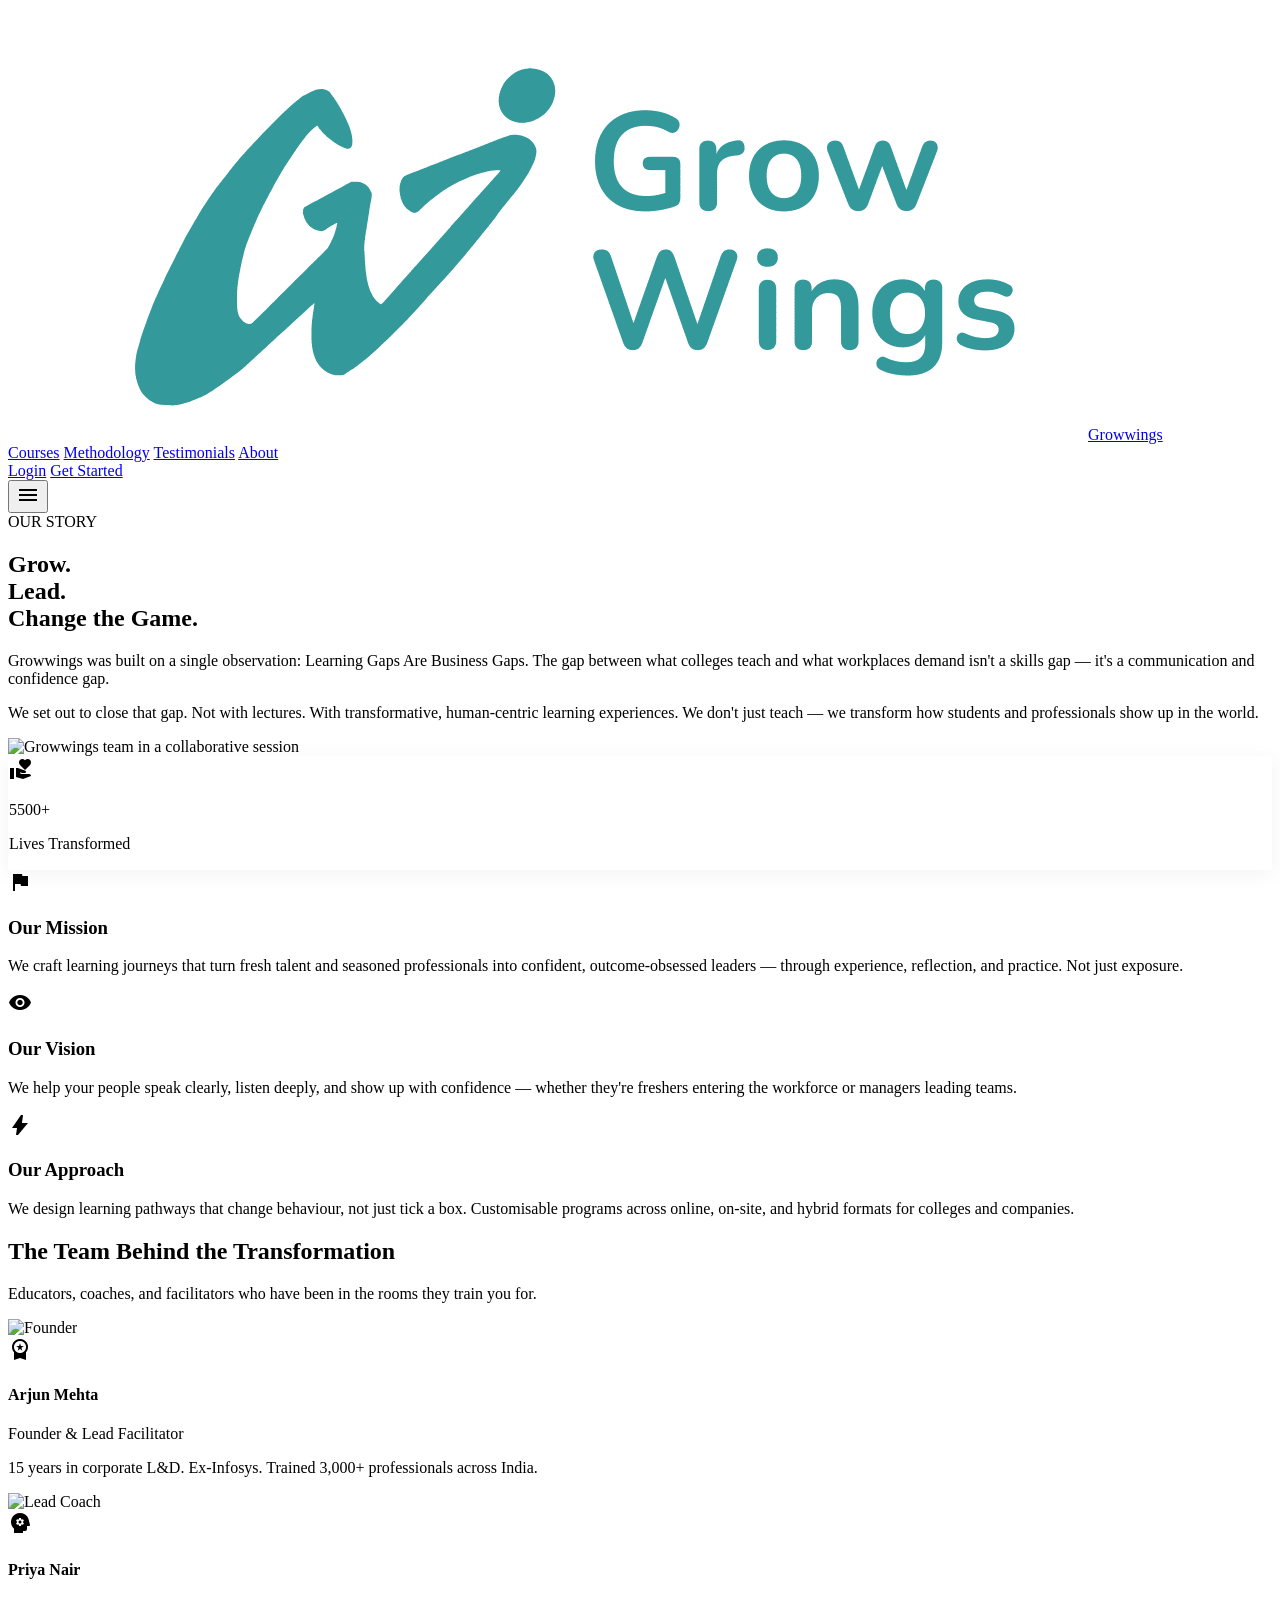
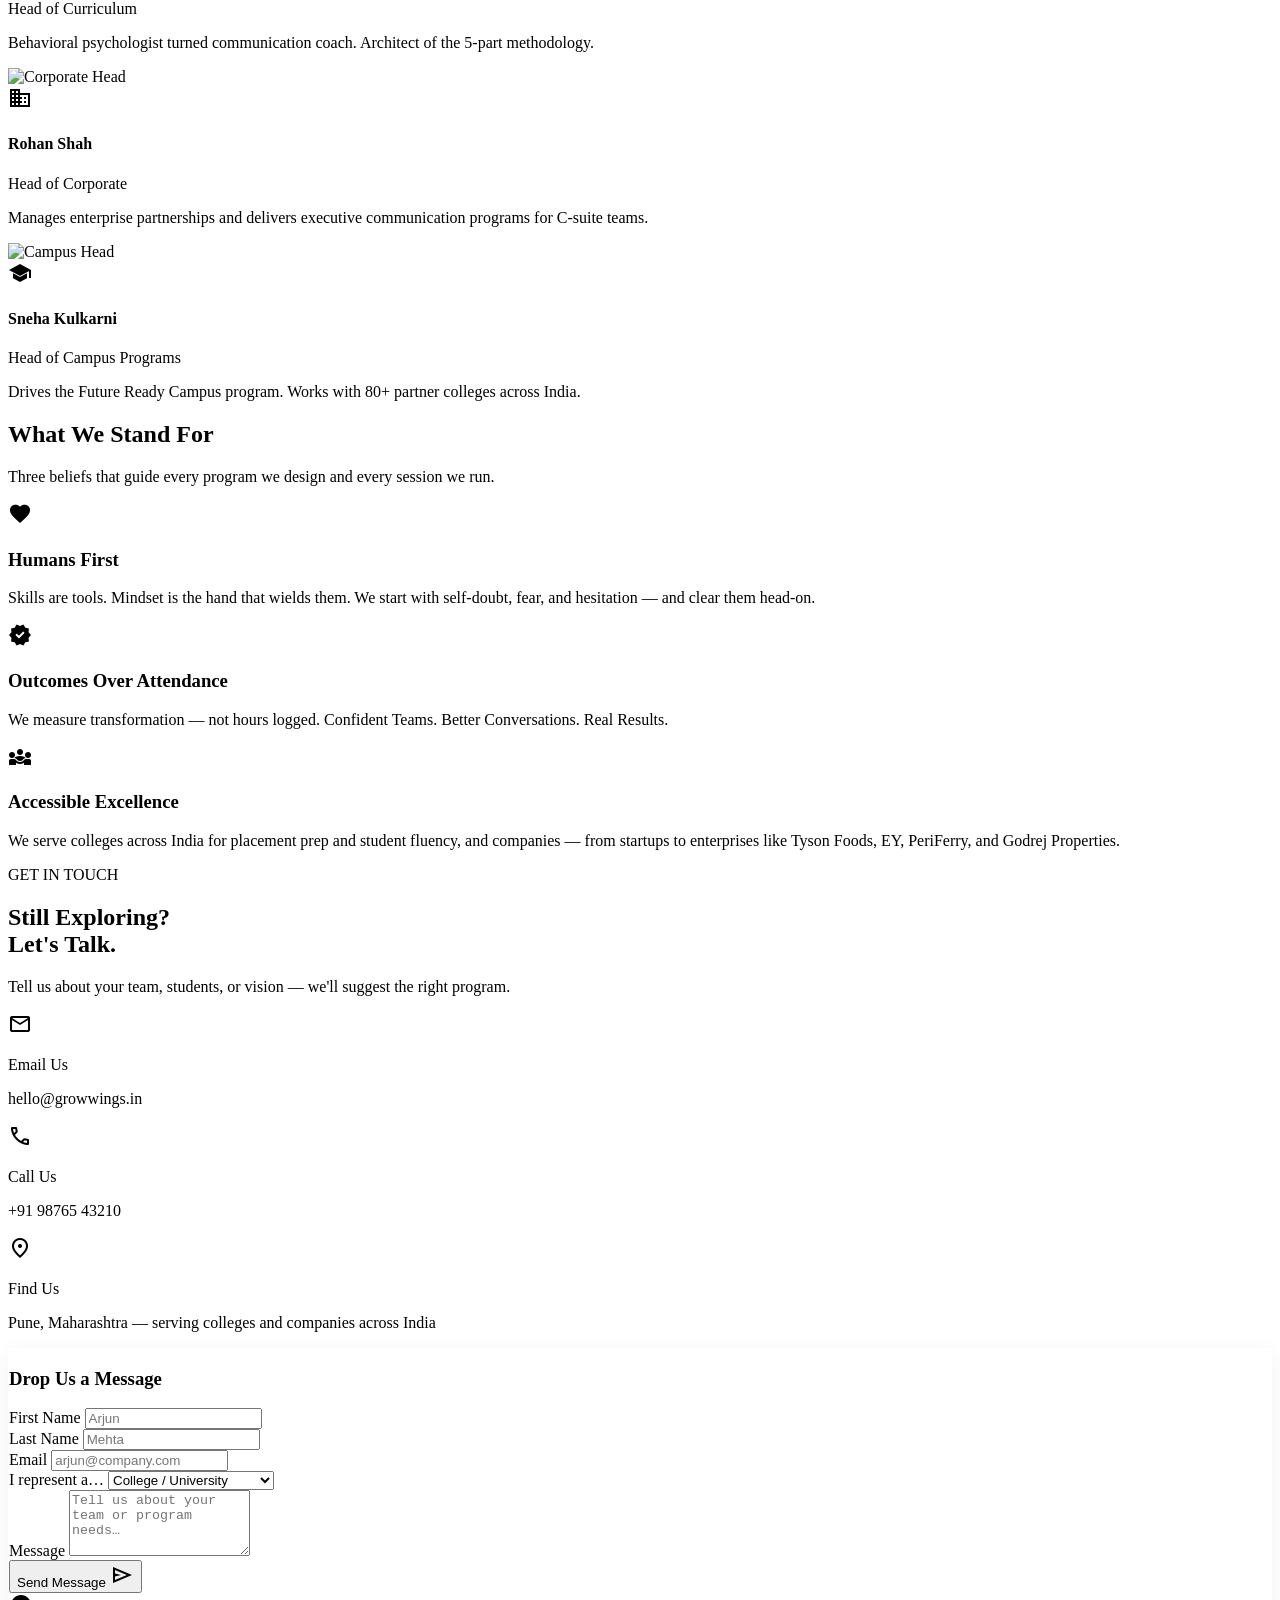
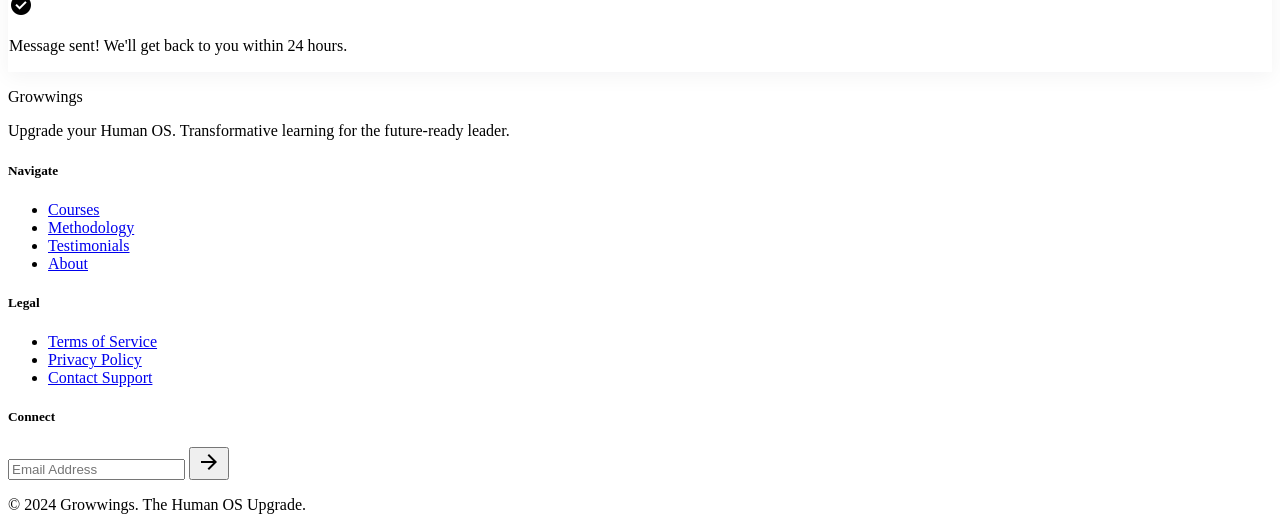
==== about.html @ 238e7a1e "Initial commit: Growwings website redesign Modern UI redesign with teal brand colors, glassmorphism " ====
<!DOCTYPE html>
<html class="scroll-smooth" lang="en">
<head>
<meta charset="utf-8"/>
<meta content="width=device-width, initial-scale=1.0" name="viewport"/>
<title>About Growwings | The Human OS Upgrade</title>
<script src="https://cdn.tailwindcss.com?plugins=forms,container-queries"></script>
<link href="https://fonts.googleapis.com/css2?family=Montserrat:wght@400;600;700;800&family=Inter:wght@400;600&display=swap" rel="stylesheet"/>
<link href="https://fonts.googleapis.com/css2?family=Material+Symbols+Outlined:wght,FILL@100..700,0..1&display=swap" rel="stylesheet"/>
<script>
  tailwind.config = {
    theme: { extend: {
      colors: {
        "surface-glass":"rgba(255,255,255,0.7)","tertiary-fixed-dim":"#75d1ff","success-green":"#22C55E",
        "secondary-fixed":"#ffdbc8","tertiary-fixed":"#c2e8ff","outline-variant":"#c2c7d1","surface-variant":"#d3e4fe",
        "background-main":"#F8FAFC","on-primary-container":"#8ebdf9","secondary-fixed-dim":"#ffb68b",
        "surface-container-highest":"#d3e4fe","on-secondary-container":"#592600","primary":"#00355f",
        "on-tertiary-fixed":"#001e2b","on-tertiary":"#ffffff","inverse-on-surface":"#eaf1ff",
        "surface-container":"#e5eeff","secondary-container":"#fb7800","surface-container-lowest":"#ffffff",
        "surface-container-high":"#dce9ff","secondary":"#994700","on-background":"#0b1c30",
        "primary-fixed":"#d2e4ff","primary-fixed-dim":"#a0c9ff","outline":"#727780","background":"#f8f9ff",
        "text-display":"#0F172A","on-surface":"#0b1c30","surface-container-low":"#eff4ff",
        "on-secondary":"#ffffff","tertiary-container":"#00506c","surface":"#f8f9ff",
        "primary-container":"#0f4c81","tertiary":"#00384c","on-surface-variant":"#42474f","on-primary":"#ffffff"
      },
      borderRadius:{ DEFAULT:"0.25rem",lg:"0.5rem",xl:"0.75rem",full:"9999px" },
      spacing:{ gutter:"24px","section-padding-sm":"40px",base:"8px","section-padding-lg":"80px","container-max":"1280px" },
      fontFamily:{ "body-md":["Inter"],"body-lg":["Inter"],"headline-md":["Montserrat"],"headline-lg":["Montserrat"],"display-xl":["Montserrat"],"label-bold":["Inter"] },
      fontSize:{
        "body-md":["16px",{lineHeight:"24px",fontWeight:"400"}],"body-lg":["18px",{lineHeight:"28px",fontWeight:"400"}],
        "headline-md":["24px",{lineHeight:"32px",fontWeight:"700"}],"headline-lg":["40px",{lineHeight:"48px",fontWeight:"700"}],
        "display-xl":["64px",{lineHeight:"72px",letterSpacing:"-0.02em",fontWeight:"800"}],
        "label-bold":["14px",{lineHeight:"20px",fontWeight:"600"}]
      }
    }}
  }
</script>
<style>
  .material-symbols-outlined { font-variation-settings:'FILL' 0,'wght' 400,'GRAD' 0,'opsz' 24; }
  .glass-card { background:rgba(255,255,255,0.7); backdrop-filter:blur(12px); border:1px solid rgba(255,255,255,0.3); box-shadow:0 4px 20px rgba(15,23,42,0.05); }
  #mobile-menu { transition:max-height .3s ease,opacity .3s ease; max-height:0; opacity:0; overflow:hidden; }
  #mobile-menu.open { max-height:400px; opacity:1; }
  .fade-in { opacity:0; transform:translateY(24px); transition:opacity 0.5s ease,transform 0.5s ease; }
  .fade-in.visible { opacity:1; transform:translateY(0); }
</style>
</head>
<body class="bg-background-main font-body-md text-on-surface">

<!-- Navigation -->
<header id="main-header" class="w-full sticky top-0 bg-surface-glass backdrop-blur-md shadow-sm z-50">
  <nav class="flex justify-between items-center px-gutter py-4 max-w-container-max mx-auto">
    <a href="index.html" class="flex items-center gap-2"><img src="logo.png" alt="Growwings" class="h-10 w-auto"/><span class="font-headline-md text-headline-md font-bold text-primary hidden sm:block">Growwings</span></a>
    <div class="hidden md:flex items-center space-x-8">
      <a href="courses.html" class="text-on-surface-variant hover:text-secondary font-body-md transition-colors">Courses</a>
      <a href="methodology.html" class="text-on-surface-variant hover:text-secondary font-body-md transition-colors">Methodology</a>
      <a href="testimonials.html" class="text-on-surface-variant hover:text-secondary font-body-md transition-colors">Testimonials</a>
      <a href="about.html" class="text-secondary border-b-2 border-secondary pb-1 font-body-md transition-colors">About</a>
    </div>
    <div class="hidden md:flex items-center gap-4">
      <a href="dashboard.html" class="text-primary font-label-bold hover:text-secondary transition-colors">Login</a>
      <a href="courses.html" class="bg-secondary-container hover:bg-secondary text-white px-6 py-2 rounded-full font-label-bold transition-all hover:scale-105">Get Started</a>
    </div>
    <button id="menu-toggle" class="md:hidden text-primary"><span class="material-symbols-outlined">menu</span></button>
  </nav>
  <div id="mobile-menu" class="md:hidden bg-white border-t border-outline-variant/20 px-gutter">
    <div class="py-4 space-y-3">
      <a href="courses.html" class="block py-2 font-body-md text-on-surface-variant hover:text-primary">Courses</a>
      <a href="methodology.html" class="block py-2 font-body-md text-on-surface-variant hover:text-primary">Methodology</a>
      <a href="testimonials.html" class="block py-2 font-body-md text-on-surface-variant hover:text-primary">Testimonials</a>
      <a href="about.html" class="block py-2 font-body-md text-secondary font-semibold">About</a>
      <div class="pt-2 flex gap-3">
        <a href="dashboard.html" class="text-primary font-label-bold hover:text-secondary">Login</a>
        <a href="courses.html" class="bg-secondary-container text-white px-5 py-2 rounded-full font-label-bold text-sm">Get Started</a>
      </div>
    </div>
  </div>
</header>

<main>
  <!-- Hero -->
  <section class="relative overflow-hidden py-section-padding-lg px-gutter max-w-container-max mx-auto">
    <div class="absolute -top-20 -right-20 w-[500px] h-[500px] bg-secondary-fixed/20 rounded-full blur-3xl pointer-events-none"></div>
    <div class="absolute -bottom-20 -left-20 w-[400px] h-[400px] bg-tertiary-fixed/20 rounded-full blur-3xl pointer-events-none"></div>
    <div class="relative z-10 grid grid-cols-1 lg:grid-cols-2 gap-16 items-center">
      <div>
        <span class="bg-tertiary-fixed text-on-tertiary-fixed px-4 py-1.5 rounded-full font-label-bold text-label-bold mb-6 inline-block">OUR STORY</span>
        <h1 class="font-display-xl text-display-xl text-primary mb-6 leading-tight">
          Grow.<br/>Lead.<br/><span class="text-secondary-container">Change the Game.</span>
        </h1>
        <p class="font-body-lg text-body-lg text-on-surface-variant mb-6">
          Growwings was built on a single observation: Learning Gaps Are Business Gaps. The gap between what colleges teach and what workplaces demand isn't a skills gap — it's a communication and confidence gap.
        </p>
        <p class="font-body-md text-body-md text-on-surface-variant">
          We set out to close that gap. Not with lectures. With transformative, human-centric learning experiences. We don't just teach — we transform how students and professionals show up in the world.
        </p>
      </div>
      <div class="relative">
        <img class="rounded-[40px] shadow-2xl w-full object-cover aspect-[4/3]"
             src="https://images.unsplash.com/photo-1522202176988-66273c2fd55f?w=800&q=80"
             alt="Growwings team in a collaborative session"/>
        <div class="absolute -bottom-6 -left-6 glass-card p-5 rounded-2xl z-10 flex items-center gap-4">
          <div class="bg-secondary-container/10 p-3 rounded-full">
            <span class="material-symbols-outlined text-secondary-container" style="font-variation-settings:'FILL' 1;">volunteer_activism</span>
          </div>
          <div>
            <p class="text-primary font-bold text-lg">5500+</p>
            <p class="text-on-surface-variant text-sm">Lives Transformed</p>
          </div>
        </div>
      </div>
    </div>
  </section>

  <!-- Mission & Vision -->
  <section class="bg-surface-container-low py-section-padding-lg px-gutter">
    <div class="max-w-container-max mx-auto grid grid-cols-1 md:grid-cols-3 gap-8">
      <div class="fade-in bg-white rounded-[32px] p-10 shadow-sm hover:shadow-xl transition-all">
        <div class="w-14 h-14 rounded-2xl bg-primary flex items-center justify-center mb-6">
          <span class="material-symbols-outlined text-white text-3xl" style="font-variation-settings:'FILL' 1;">flag</span>
        </div>
        <h3 class="font-headline-md text-headline-md text-primary mb-4">Our Mission</h3>
        <p class="text-body-md text-on-surface-variant">We craft learning journeys that turn fresh talent and seasoned professionals into confident, outcome-obsessed leaders — through experience, reflection, and practice. Not just exposure.</p>
      </div>
      <div class="fade-in bg-primary rounded-[32px] p-10 shadow-sm hover:shadow-xl transition-all relative overflow-hidden">
        <div class="absolute -right-8 -top-8 w-32 h-32 bg-secondary-container/20 rounded-full blur-2xl"></div>
        <div class="relative z-10">
          <div class="w-14 h-14 rounded-2xl bg-white/10 flex items-center justify-center mb-6">
            <span class="material-symbols-outlined text-secondary-fixed text-3xl" style="font-variation-settings:'FILL' 1;">visibility</span>
          </div>
          <h3 class="font-headline-md text-headline-md text-white mb-4">Our Vision</h3>
          <p class="text-body-md text-primary-fixed opacity-90">We help your people speak clearly, listen deeply, and show up with confidence — whether they're freshers entering the workforce or managers leading teams.</p>
        </div>
      </div>
      <div class="fade-in bg-white rounded-[32px] p-10 shadow-sm hover:shadow-xl transition-all">
        <div class="w-14 h-14 rounded-2xl bg-secondary-fixed flex items-center justify-center mb-6">
          <span class="material-symbols-outlined text-secondary text-3xl" style="font-variation-settings:'FILL' 1;">bolt</span>
        </div>
        <h3 class="font-headline-md text-headline-md text-primary mb-4">Our Approach</h3>
        <p class="text-body-md text-on-surface-variant">We design learning pathways that change behaviour, not just tick a box. Customisable programs across online, on-site, and hybrid formats for colleges and companies.</p>
      </div>
    </div>
  </section>

  <!-- Team -->
  <section class="py-section-padding-lg px-gutter max-w-container-max mx-auto">
    <div class="text-center mb-16">
      <h2 class="font-headline-lg text-headline-lg text-primary mb-4">The Team Behind the Transformation</h2>
      <p class="text-body-lg text-on-surface-variant max-w-xl mx-auto">Educators, coaches, and facilitators who have been in the rooms they train you for.</p>
    </div>
    <div class="grid grid-cols-1 sm:grid-cols-2 lg:grid-cols-4 gap-8">

      <div class="fade-in text-center group">
        <div class="relative w-32 h-32 mx-auto mb-6">
          <img class="w-full h-full object-cover rounded-full shadow-lg group-hover:scale-105 transition-transform duration-300"
               src="https://images.unsplash.com/photo-1607990281513-2c110a25bd8c?w=200&q=80" alt="Founder"/>
          <div class="absolute -bottom-2 -right-2 w-10 h-10 bg-secondary-container rounded-full flex items-center justify-center">
            <span class="material-symbols-outlined text-white text-sm" style="font-variation-settings:'FILL' 1;">workspace_premium</span>
          </div>
        </div>
        <h4 class="font-headline-md text-headline-md text-primary mb-1">Arjun Mehta</h4>
        <p class="text-sm text-secondary font-label-bold mb-2">Founder & Lead Facilitator</p>
        <p class="text-sm text-on-surface-variant">15 years in corporate L&D. Ex-Infosys. Trained 3,000+ professionals across India.</p>
      </div>

      <div class="fade-in text-center group">
        <div class="relative w-32 h-32 mx-auto mb-6">
          <img class="w-full h-full object-cover rounded-full shadow-lg group-hover:scale-105 transition-transform duration-300"
               src="https://images.unsplash.com/photo-1573496359142-b8d87734a5a2?w=200&q=80" alt="Lead Coach"/>
          <div class="absolute -bottom-2 -right-2 w-10 h-10 bg-tertiary-container rounded-full flex items-center justify-center">
            <span class="material-symbols-outlined text-white text-sm" style="font-variation-settings:'FILL' 1;">psychology</span>
          </div>
        </div>
        <h4 class="font-headline-md text-headline-md text-primary mb-1">Priya Nair</h4>
        <p class="text-sm text-secondary font-label-bold mb-2">Head of Curriculum</p>
        <p class="text-sm text-on-surface-variant">Behavioral psychologist turned communication coach. Architect of the 5-part methodology.</p>
      </div>

      <div class="fade-in text-center group">
        <div class="relative w-32 h-32 mx-auto mb-6">
          <img class="w-full h-full object-cover rounded-full shadow-lg group-hover:scale-105 transition-transform duration-300"
               src="https://images.unsplash.com/photo-1519085360753-af0119f7cbe7?w=200&q=80" alt="Corporate Head"/>
          <div class="absolute -bottom-2 -right-2 w-10 h-10 bg-success-green rounded-full flex items-center justify-center">
            <span class="material-symbols-outlined text-white text-sm" style="font-variation-settings:'FILL' 1;">business</span>
          </div>
        </div>
        <h4 class="font-headline-md text-headline-md text-primary mb-1">Rohan Shah</h4>
        <p class="text-sm text-secondary font-label-bold mb-2">Head of Corporate</p>
        <p class="text-sm text-on-surface-variant">Manages enterprise partnerships and delivers executive communication programs for C-suite teams.</p>
      </div>

      <div class="fade-in text-center group">
        <div class="relative w-32 h-32 mx-auto mb-6">
          <img class="w-full h-full object-cover rounded-full shadow-lg group-hover:scale-105 transition-transform duration-300"
               src="https://images.unsplash.com/photo-1580489944761-15a19d654956?w=200&q=80" alt="Campus Head"/>
          <div class="absolute -bottom-2 -right-2 w-10 h-10 bg-primary rounded-full flex items-center justify-center">
            <span class="material-symbols-outlined text-white text-sm" style="font-variation-settings:'FILL' 1;">school</span>
          </div>
        </div>
        <h4 class="font-headline-md text-headline-md text-primary mb-1">Sneha Kulkarni</h4>
        <p class="text-sm text-secondary font-label-bold mb-2">Head of Campus Programs</p>
        <p class="text-sm text-on-surface-variant">Drives the Future Ready Campus program. Works with 80+ partner colleges across India.</p>
      </div>

    </div>
  </section>

  <!-- What We Stand For -->
  <section class="bg-primary py-section-padding-lg px-gutter">
    <div class="max-w-container-max mx-auto">
      <div class="text-center text-white mb-16">
        <h2 class="font-headline-lg text-headline-lg mb-4">What We Stand For</h2>
        <p class="text-primary-fixed opacity-80 font-body-lg max-w-xl mx-auto">Three beliefs that guide every program we design and every session we run.</p>
      </div>
      <div class="grid grid-cols-1 md:grid-cols-3 gap-8">
        <div class="bg-white/10 backdrop-blur-md rounded-[32px] p-8 text-white hover:bg-white/15 transition-colors">
          <span class="material-symbols-outlined text-secondary-fixed text-4xl mb-4 block" style="font-variation-settings:'FILL' 1;">favorite</span>
          <h3 class="font-headline-md text-headline-md mb-3">Humans First</h3>
          <p class="text-primary-fixed opacity-90 text-sm">Skills are tools. Mindset is the hand that wields them. We start with self-doubt, fear, and hesitation — and clear them head-on.</p>
        </div>
        <div class="bg-white/10 backdrop-blur-md rounded-[32px] p-8 text-white hover:bg-white/15 transition-colors">
          <span class="material-symbols-outlined text-secondary-fixed text-4xl mb-4 block" style="font-variation-settings:'FILL' 1;">verified</span>
          <h3 class="font-headline-md text-headline-md mb-3">Outcomes Over Attendance</h3>
          <p class="text-primary-fixed opacity-90 text-sm">We measure transformation — not hours logged. Confident Teams. Better Conversations. Real Results.</p>
        </div>
        <div class="bg-white/10 backdrop-blur-md rounded-[32px] p-8 text-white hover:bg-white/15 transition-colors">
          <span class="material-symbols-outlined text-secondary-fixed text-4xl mb-4 block" style="font-variation-settings:'FILL' 1;">diversity_3</span>
          <h3 class="font-headline-md text-headline-md mb-3">Accessible Excellence</h3>
          <p class="text-primary-fixed opacity-90 text-sm">We serve colleges across India for placement prep and student fluency, and companies — from startups to enterprises like Tyson Foods, EY, PeriFerry, and Godrej Properties.</p>
        </div>
      </div>
    </div>
  </section>

  <!-- Contact / CTA -->
  <section id="contact" class="py-section-padding-lg px-gutter max-w-container-max mx-auto">
    <div class="grid grid-cols-1 lg:grid-cols-2 gap-16 items-start">
      <div>
        <span class="bg-tertiary-fixed text-on-tertiary-fixed px-4 py-1.5 rounded-full font-label-bold text-label-bold mb-6 inline-block">GET IN TOUCH</span>
        <h2 class="font-headline-lg text-headline-lg text-primary mb-6">Still Exploring?<br/>Let's Talk.</h2>
        <p class="text-body-lg text-on-surface-variant mb-8">Tell us about your team, students, or vision — we'll suggest the right program.</p>
        <div class="space-y-6">
          <div class="flex items-center gap-4">
            <div class="w-12 h-12 rounded-2xl bg-surface-container-high flex items-center justify-center shrink-0">
              <span class="material-symbols-outlined text-primary">mail</span>
            </div>
            <div>
              <p class="font-label-bold text-primary">Email Us</p>
              <p class="text-on-surface-variant text-sm">hello@growwings.in</p>
            </div>
          </div>
          <div class="flex items-center gap-4">
            <div class="w-12 h-12 rounded-2xl bg-surface-container-high flex items-center justify-center shrink-0">
              <span class="material-symbols-outlined text-primary">phone</span>
            </div>
            <div>
              <p class="font-label-bold text-primary">Call Us</p>
              <p class="text-on-surface-variant text-sm">+91 98765 43210</p>
            </div>
          </div>
          <div class="flex items-center gap-4">
            <div class="w-12 h-12 rounded-2xl bg-surface-container-high flex items-center justify-center shrink-0">
              <span class="material-symbols-outlined text-primary">location_on</span>
            </div>
            <div>
              <p class="font-label-bold text-primary">Find Us</p>
              <p class="text-on-surface-variant text-sm">Pune, Maharashtra — serving colleges and companies across India</p>
            </div>
          </div>
        </div>
      </div>

      <!-- Contact Form -->
      <div class="glass-card rounded-[32px] p-10 shadow-lg">
        <h3 class="font-headline-md text-headline-md text-primary mb-8">Drop Us a Message</h3>
        <form class="space-y-6" onsubmit="handleSubmit(event)">
          <div class="grid grid-cols-1 sm:grid-cols-2 gap-6">
            <div>
              <label class="block font-label-bold text-label-bold text-on-surface-variant mb-2">First Name</label>
              <input type="text" placeholder="Arjun" class="w-full bg-white border border-outline-variant rounded-xl px-4 py-3 font-body-md focus:border-primary focus:ring-1 focus:ring-primary outline-none transition-colors"/>
            </div>
            <div>
              <label class="block font-label-bold text-label-bold text-on-surface-variant mb-2">Last Name</label>
              <input type="text" placeholder="Mehta" class="w-full bg-white border border-outline-variant rounded-xl px-4 py-3 font-body-md focus:border-primary focus:ring-1 focus:ring-primary outline-none transition-colors"/>
            </div>
          </div>
          <div>
            <label class="block font-label-bold text-label-bold text-on-surface-variant mb-2">Email</label>
            <input type="email" placeholder="arjun@company.com" class="w-full bg-white border border-outline-variant rounded-xl px-4 py-3 font-body-md focus:border-primary focus:ring-1 focus:ring-primary outline-none transition-colors"/>
          </div>
          <div>
            <label class="block font-label-bold text-label-bold text-on-surface-variant mb-2">I represent a…</label>
            <select class="w-full bg-white border border-outline-variant rounded-xl px-4 py-3 font-body-md focus:border-primary focus:ring-1 focus:ring-primary outline-none transition-colors">
              <option>College / University</option>
              <option>Company / Organisation</option>
              <option>I'm an Individual</option>
            </select>
          </div>
          <div>
            <label class="block font-label-bold text-label-bold text-on-surface-variant mb-2">Message</label>
            <textarea rows="4" placeholder="Tell us about your team or program needs…" class="w-full bg-white border border-outline-variant rounded-xl px-4 py-3 font-body-md focus:border-primary focus:ring-1 focus:ring-primary outline-none transition-colors resize-none"></textarea>
          </div>
          <button type="submit" class="w-full bg-secondary-container hover:bg-secondary text-white py-4 rounded-full font-label-bold transition-all shadow-lg hover:shadow-xl flex items-center justify-center gap-2 group">
            Send Message
            <span class="material-symbols-outlined transition-transform group-hover:translate-x-1">send</span>
          </button>
        </form>
        <div id="form-success" class="hidden mt-6 p-4 bg-success-green/10 border border-success-green/30 rounded-2xl text-center">
          <span class="material-symbols-outlined text-success-green mb-2 block" style="font-variation-settings:'FILL' 1;">check_circle</span>
          <p class="font-label-bold text-success-green">Message sent! We'll get back to you within 24 hours.</p>
        </div>
      </div>
    </div>
  </section>
</main>

<!-- Footer -->
<footer class="bg-on-background py-section-padding-sm text-white">
  <div class="grid grid-cols-1 md:grid-cols-4 gap-gutter px-gutter max-w-container-max mx-auto">
    <div class="space-y-4">
      <p class="font-headline-md text-headline-md font-bold text-primary-fixed">Growwings</p>
      <p class="text-outline-variant text-sm">Upgrade your Human OS. Transformative learning for the future-ready leader.</p>
    </div>
    <div>
      <h5 class="font-label-bold text-primary-fixed mb-4 uppercase tracking-wider text-xs">Navigate</h5>
      <ul class="space-y-3 text-outline-variant text-sm">
        <li><a href="courses.html" class="hover:text-white transition-colors">Courses</a></li>
        <li><a href="methodology.html" class="hover:text-white transition-colors">Methodology</a></li>
        <li><a href="testimonials.html" class="hover:text-white transition-colors">Testimonials</a></li>
        <li><a href="about.html" class="hover:text-white transition-colors">About</a></li>
      </ul>
    </div>
    <div>
      <h5 class="font-label-bold text-primary-fixed mb-4 uppercase tracking-wider text-xs">Legal</h5>
      <ul class="space-y-3 text-outline-variant text-sm">
        <li><a href="#" class="hover:text-white transition-colors">Terms of Service</a></li>
        <li><a href="#" class="hover:text-white transition-colors">Privacy Policy</a></li>
        <li><a href="#" class="hover:text-white transition-colors">Contact Support</a></li>
      </ul>
    </div>
    <div>
      <h5 class="font-label-bold text-primary-fixed mb-4 uppercase tracking-wider text-xs">Connect</h5>
      <div class="relative">
        <input class="w-full bg-white/5 border border-white/20 rounded-full px-6 py-3 text-white focus:outline-none focus:border-secondary-container text-sm" placeholder="Email Address" type="email"/>
        <button class="absolute right-2 top-2 bg-secondary-container text-white w-8 h-8 rounded-full flex items-center justify-center">
          <span class="material-symbols-outlined text-sm">arrow_forward</span>
        </button>
      </div>
    </div>
  </div>
  <div class="mt-12 pt-8 border-t border-white/10 text-center px-gutter max-w-container-max mx-auto">
    <p class="text-outline-variant text-sm">© 2024 Growwings. The Human OS Upgrade.</p>
  </div>
</footer>

<script>
  document.getElementById('menu-toggle').addEventListener('click', () => {
    document.getElementById('mobile-menu').classList.toggle('open');
  });
  window.addEventListener('scroll', () => {
    document.getElementById('main-header').classList.toggle('shadow-md', window.scrollY > 50);
  });
  const observer = new IntersectionObserver(entries => {
    entries.forEach(e => { if (e.isIntersecting) e.target.classList.add('visible'); });
  }, { threshold: 0.1 });
  document.querySelectorAll('.fade-in').forEach(el => observer.observe(el));

  function handleSubmit(e) {
    e.preventDefault();
    document.getElementById('form-success').classList.remove('hidden');
    e.target.reset();
  }
</script>
</body>
</html>
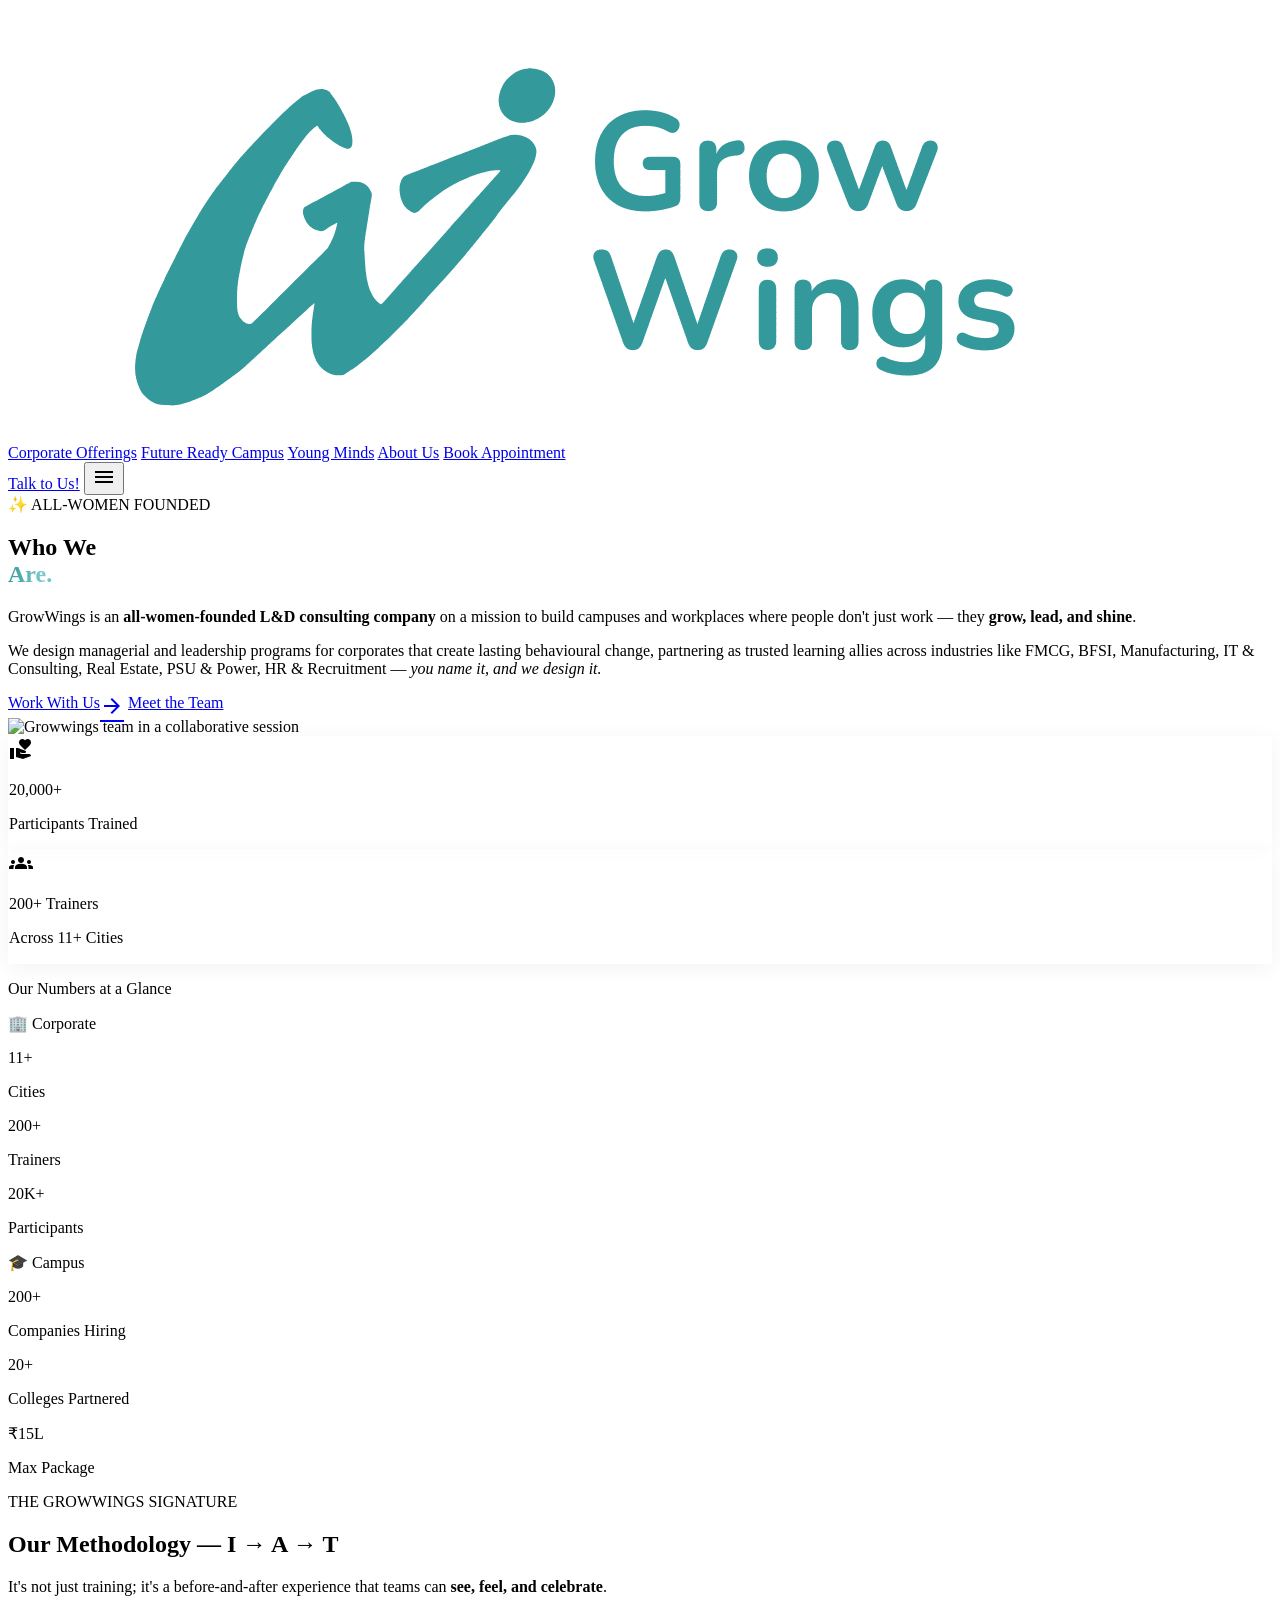
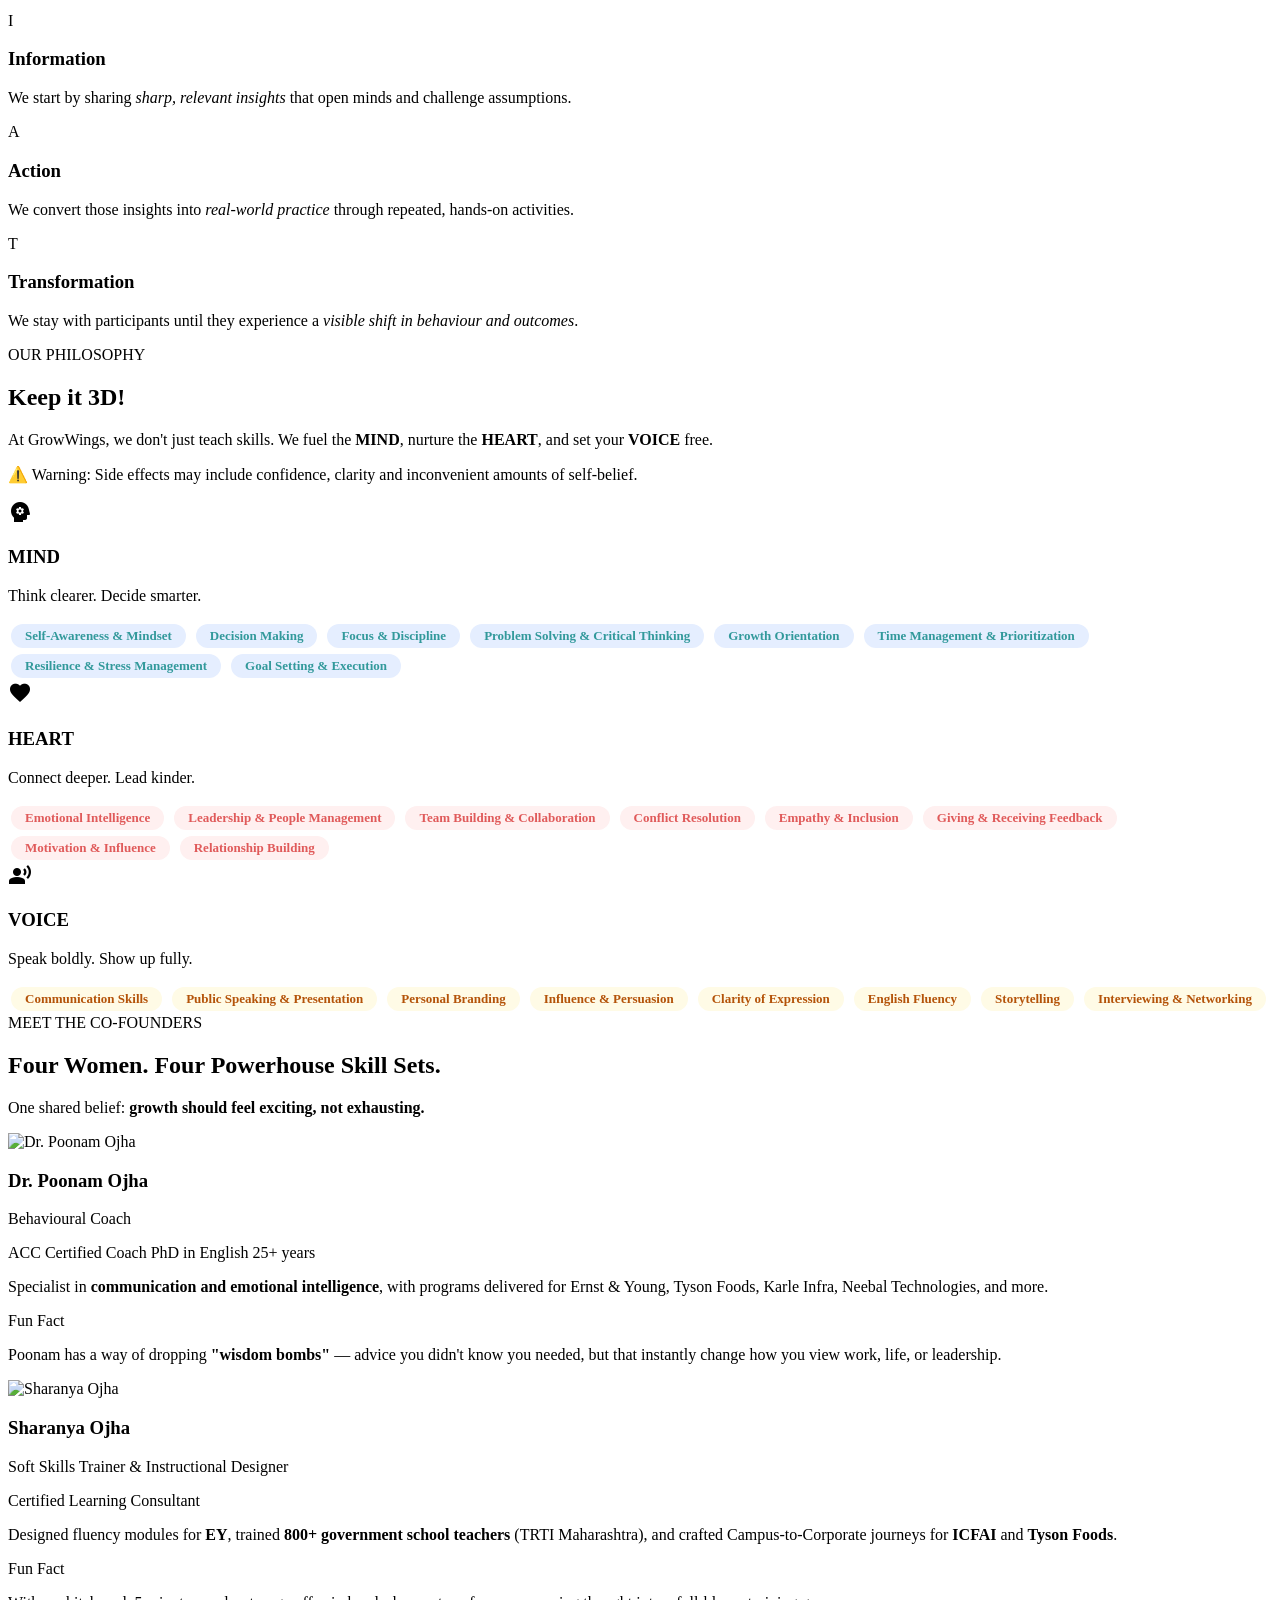
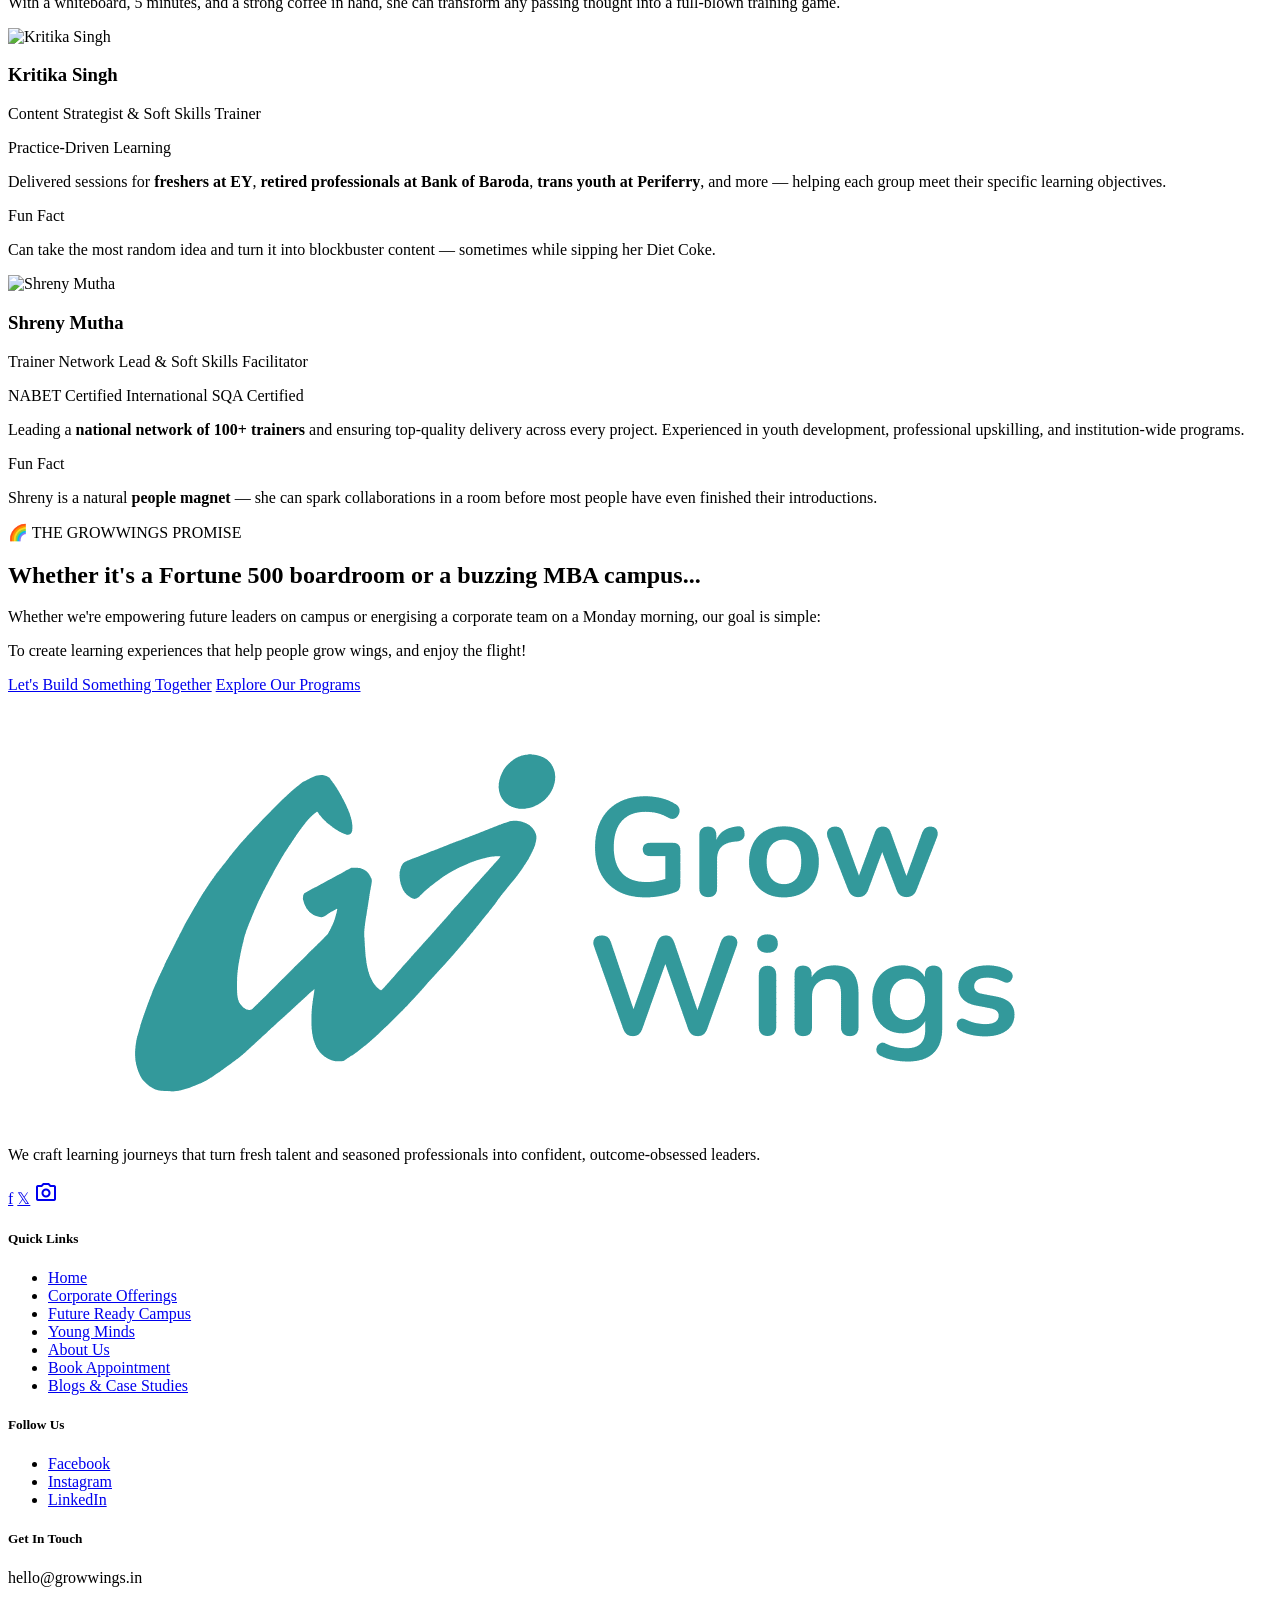
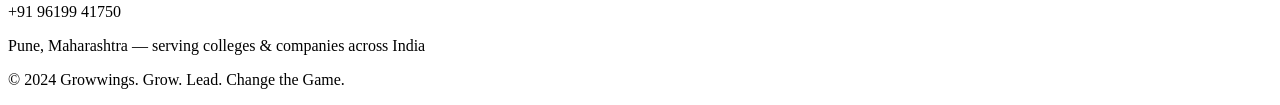
==== commit d336caa9: "Add PDF content: About Us with real founders, Young Minds page, Case Studies, updated nav - about.ht" ====
--- a/about.html
+++ b/about.html
@@ -2,311 +2,414 @@
 <html class="scroll-smooth" lang="en">
 <head>
 <meta charset="utf-8"/>
-<meta content="width=device-width, initial-scale=1.0" name="viewport"/>
-<title>About Growwings | The Human OS Upgrade</title>
-<script src="https://cdn.tailwindcss.com?plugins=forms,container-queries"></script>
+<meta name="viewport" content="width=device-width, initial-scale=1.0"/>
+<title>About Us | Growwings — All-Women-Founded L&D Company</title>
+<link href="https://fonts.googleapis.com" rel="preconnect"/>
+<link crossorigin href="https://fonts.gstatic.com" rel="preconnect"/>
 <link href="https://fonts.googleapis.com/css2?family=Montserrat:wght@400;600;700;800&family=Inter:wght@400;600&display=swap" rel="stylesheet"/>
 <link href="https://fonts.googleapis.com/css2?family=Material+Symbols+Outlined:wght,FILL@100..700,0..1&display=swap" rel="stylesheet"/>
+<script src="https://cdn.tailwindcss.com?plugins=forms,container-queries"></script>
 <script>
-  tailwind.config = {
-    theme: { extend: {
-      colors: {
-        "surface-glass":"rgba(255,255,255,0.7)","tertiary-fixed-dim":"#75d1ff","success-green":"#22C55E",
-        "secondary-fixed":"#ffdbc8","tertiary-fixed":"#c2e8ff","outline-variant":"#c2c7d1","surface-variant":"#d3e4fe",
-        "background-main":"#F8FAFC","on-primary-container":"#8ebdf9","secondary-fixed-dim":"#ffb68b",
-        "surface-container-highest":"#d3e4fe","on-secondary-container":"#592600","primary":"#00355f",
-        "on-tertiary-fixed":"#001e2b","on-tertiary":"#ffffff","inverse-on-surface":"#eaf1ff",
-        "surface-container":"#e5eeff","secondary-container":"#fb7800","surface-container-lowest":"#ffffff",
-        "surface-container-high":"#dce9ff","secondary":"#994700","on-background":"#0b1c30",
-        "primary-fixed":"#d2e4ff","primary-fixed-dim":"#a0c9ff","outline":"#727780","background":"#f8f9ff",
-        "text-display":"#0F172A","on-surface":"#0b1c30","surface-container-low":"#eff4ff",
-        "on-secondary":"#ffffff","tertiary-container":"#00506c","surface":"#f8f9ff",
-        "primary-container":"#0f4c81","tertiary":"#00384c","on-surface-variant":"#42474f","on-primary":"#ffffff"
-      },
-      borderRadius:{ DEFAULT:"0.25rem",lg:"0.5rem",xl:"0.75rem",full:"9999px" },
-      spacing:{ gutter:"24px","section-padding-sm":"40px",base:"8px","section-padding-lg":"80px","container-max":"1280px" },
-      fontFamily:{ "body-md":["Inter"],"body-lg":["Inter"],"headline-md":["Montserrat"],"headline-lg":["Montserrat"],"display-xl":["Montserrat"],"label-bold":["Inter"] },
-      fontSize:{
-        "body-md":["16px",{lineHeight:"24px",fontWeight:"400"}],"body-lg":["18px",{lineHeight:"28px",fontWeight:"400"}],
-        "headline-md":["24px",{lineHeight:"32px",fontWeight:"700"}],"headline-lg":["40px",{lineHeight:"48px",fontWeight:"700"}],
-        "display-xl":["64px",{lineHeight:"72px",letterSpacing:"-0.02em",fontWeight:"800"}],
-        "label-bold":["14px",{lineHeight:"20px",fontWeight:"600"}]
-      }
-    }}
-  }
+  tailwind.config={theme:{extend:{
+    colors:{"surface-glass":"rgba(255,255,255,0.7)","tertiary-fixed-dim":"#75d1ff","success-green":"#22C55E",
+      "secondary-fixed":"#ffdbc8","tertiary-fixed":"#c2e8ff","outline-variant":"#c2c7d1","surface-variant":"#d3e4fe",
+      "background-main":"#F8FAFC","on-primary-container":"#c8efef","secondary-fixed-dim":"#ffb68b",
+      "surface-container-highest":"#d3e4fe","on-secondary-container":"#592600","primary":"#32999b",
+      "on-tertiary-fixed":"#001e2b","inverse-on-surface":"#eaf1ff","surface-container":"#e5eeff",
+      "secondary-container":"#fb7800","surface-container-lowest":"#ffffff","surface-container-high":"#dce9ff",
+      "secondary":"#994700","on-background":"#0a2526","primary-fixed":"#c8efef","primary-fixed-dim":"#7dcbcd",
+      "outline":"#727780","background":"#f8f9ff","text-display":"#0F172A","on-surface":"#0b1c30",
+      "surface-container-low":"#eff4ff","on-secondary":"#ffffff","tertiary-container":"#00506c",
+      "surface":"#f8f9ff","primary-container":"#1b7a7c","tertiary":"#00384c","on-surface-variant":"#42474f","on-primary":"#ffffff"},
+    borderRadius:{DEFAULT:"0.25rem",lg:"0.5rem",xl:"0.75rem",full:"9999px"},
+    spacing:{gutter:"24px","section-padding-sm":"40px",base:"8px","section-padding-lg":"80px","container-max":"1280px"},
+    fontFamily:{"body-md":["Inter"],"body-lg":["Inter"],"headline-md":["Montserrat"],"headline-lg":["Montserrat"],"display-xl":["Montserrat"],"label-bold":["Inter"]},
+    fontSize:{"body-md":["16px",{lineHeight:"24px",fontWeight:"400"}],"body-lg":["18px",{lineHeight:"28px",fontWeight:"400"}],
+      "headline-md":["24px",{lineHeight:"32px",fontWeight:"700"}],"headline-lg":["40px",{lineHeight:"48px",fontWeight:"700"}],
+      "display-xl":["64px",{lineHeight:"72px",letterSpacing:"-0.02em",fontWeight:"800"}],
+      "label-bold":["14px",{lineHeight:"20px",fontWeight:"600"}]}
+  }}}
 </script>
 <style>
-  .material-symbols-outlined { font-variation-settings:'FILL' 0,'wght' 400,'GRAD' 0,'opsz' 24; }
-  .glass-card { background:rgba(255,255,255,0.7); backdrop-filter:blur(12px); border:1px solid rgba(255,255,255,0.3); box-shadow:0 4px 20px rgba(15,23,42,0.05); }
-  #mobile-menu { transition:max-height .3s ease,opacity .3s ease; max-height:0; opacity:0; overflow:hidden; }
-  #mobile-menu.open { max-height:400px; opacity:1; }
-  .fade-in { opacity:0; transform:translateY(24px); transition:opacity 0.5s ease,transform 0.5s ease; }
-  .fade-in.visible { opacity:1; transform:translateY(0); }
+  .material-symbols-outlined{font-variation-settings:'FILL' 0,'wght' 400,'GRAD' 0,'opsz' 24}
+  .glass-card{background:rgba(255,255,255,0.7);backdrop-filter:blur(12px);border:1px solid rgba(255,255,255,0.3);box-shadow:0 4px 20px rgba(15,23,42,0.05)}
+  .shimmer-orange{background:linear-gradient(90deg,#fb7800 0%,#ffdbc8 50%,#fb7800 100%);background-size:200% 100%;animation:shimmer 2s infinite linear}
+  .shimmer-teal{background:linear-gradient(90deg,#32999b 0%,#7dcbcd 50%,#32999b 100%);background-size:200% 100%;animation:shimmer 2s infinite linear}
+  @keyframes shimmer{0%{background-position:200% 0}100%{background-position:-200% 0}}
+  #mobile-menu{transition:max-height .3s ease,opacity .3s ease;max-height:0;opacity:0;overflow:hidden}
+  #mobile-menu.open{max-height:500px;opacity:1}
+  .fade-in{opacity:0;transform:translateY(20px);transition:opacity .5s ease,transform .5s ease}
+  .fade-in.visible{opacity:1;transform:translateY(0)}
+  .founder-card:hover .founder-img{transform:scale(1.05)}
+  .founder-img{transition:transform .3s ease}
+  .iat-step{transition:all .3s ease}
+  .iat-step:hover{transform:translateY(-4px)}
+  .skill-pill{display:inline-block;background:#e5eeff;color:#32999b;border-radius:9999px;padding:4px 14px;font-size:13px;font-weight:600;margin:3px}
+  .skill-pill-heart{background:#fff0f0;color:#e05a5a}
+  .skill-pill-voice{background:#fffbe6;color:#b45309}
+  .anim-blob{animation:blobFloat 7s ease-in-out infinite}
+  .anim-blob-2{animation:blobFloat 9s ease-in-out infinite reverse}
+  @keyframes blobFloat{0%,100%{transform:translate(0,0) scale(1)}50%{transform:translate(20px,20px) scale(1.05)}}
 </style>
+<link rel="stylesheet" href="animations.css"/>
 </head>
 <body class="bg-background-main font-body-md text-on-surface">
 
 <!-- Navigation -->
 <header id="main-header" class="w-full sticky top-0 bg-surface-glass backdrop-blur-md shadow-sm z-50">
-  <nav class="flex justify-between items-center px-gutter py-4 max-w-container-max mx-auto">
-    <a href="index.html" class="flex items-center gap-2"><img src="logo.png" alt="Growwings" class="h-10 w-auto"/><span class="font-headline-md text-headline-md font-bold text-primary hidden sm:block">Growwings</span></a>
-    <div class="hidden md:flex items-center space-x-8">
-      <a href="courses.html" class="text-on-surface-variant hover:text-secondary font-body-md transition-colors">Courses</a>
-      <a href="methodology.html" class="text-on-surface-variant hover:text-secondary font-body-md transition-colors">Methodology</a>
-      <a href="testimonials.html" class="text-on-surface-variant hover:text-secondary font-body-md transition-colors">Testimonials</a>
-      <a href="about.html" class="text-secondary border-b-2 border-secondary pb-1 font-body-md transition-colors">About</a>
-    </div>
-    <div class="hidden md:flex items-center gap-4">
-      <a href="dashboard.html" class="text-primary font-label-bold hover:text-secondary transition-colors">Login</a>
-      <a href="courses.html" class="bg-secondary-container hover:bg-secondary text-white px-6 py-2 rounded-full font-label-bold transition-all hover:scale-105">Get Started</a>
-    </div>
+  <nav class="flex justify-between items-center px-gutter py-3 max-w-container-max mx-auto">
+    <a href="index.html" class="flex items-center gap-2 shrink-0">
+      <img src="logo.png" alt="Growwings" class="h-10 w-auto"/>
+    </a>
+    <div class="hidden md:flex items-center space-x-6">
+      <a href="corporate.html" class="text-on-surface-variant hover:text-primary font-body-md transition-colors duration-200 text-sm">Corporate Offerings</a>
+      <a href="campus.html" class="text-on-surface-variant hover:text-primary font-body-md transition-colors duration-200 text-sm">Future Ready Campus</a>
+      <a href="youngminds.html" class="text-on-surface-variant hover:text-primary font-body-md transition-colors duration-200 text-sm">Young Minds</a>
+      <a href="about.html" class="text-primary border-b-2 border-primary pb-0.5 font-body-md font-semibold transition-colors duration-200 text-sm">About Us</a>
+      <a href="contact.html" class="text-on-surface-variant hover:text-primary font-body-md transition-colors duration-200 text-sm">Book Appointment</a>
+    </div>
+    <a href="contact.html" class="hidden md:inline-flex bg-secondary-container hover:bg-secondary text-white px-5 py-2 rounded-full font-label-bold transition-all hover:scale-105 text-sm" data-modal="talk">Talk to Us!</a>
     <button id="menu-toggle" class="md:hidden text-primary"><span class="material-symbols-outlined">menu</span></button>
   </nav>
   <div id="mobile-menu" class="md:hidden bg-white border-t border-outline-variant/20 px-gutter">
-    <div class="py-4 space-y-3">
-      <a href="courses.html" class="block py-2 font-body-md text-on-surface-variant hover:text-primary">Courses</a>
-      <a href="methodology.html" class="block py-2 font-body-md text-on-surface-variant hover:text-primary">Methodology</a>
-      <a href="testimonials.html" class="block py-2 font-body-md text-on-surface-variant hover:text-primary">Testimonials</a>
-      <a href="about.html" class="block py-2 font-body-md text-secondary font-semibold">About</a>
-      <div class="pt-2 flex gap-3">
-        <a href="dashboard.html" class="text-primary font-label-bold hover:text-secondary">Login</a>
-        <a href="courses.html" class="bg-secondary-container text-white px-5 py-2 rounded-full font-label-bold text-sm">Get Started</a>
-      </div>
+    <div class="py-4 space-y-1">
+      <a href="corporate.html" class="block py-2 font-body-md text-on-surface-variant hover:text-primary">Corporate Offerings</a>
+      <a href="campus.html" class="block py-2 font-body-md text-on-surface-variant hover:text-primary">Future Ready Campus</a>
+      <a href="youngminds.html" class="block py-2 font-body-md text-on-surface-variant hover:text-primary">Young Minds</a>
+      <a href="about.html" class="block py-2 font-body-md text-primary font-semibold">About Us</a>
+      <a href="contact.html" class="block py-2 font-body-md text-on-surface-variant hover:text-primary">Book Appointment</a>
+      <a href="contact.html" class="inline-block mt-3 bg-secondary-container text-white px-6 py-2 rounded-full font-label-bold text-sm" data-modal="talk">Talk to Us!</a>
     </div>
   </div>
 </header>
 
 <main>
   <!-- Hero -->
-  <section class="relative overflow-hidden py-section-padding-lg px-gutter max-w-container-max mx-auto">
-    <div class="absolute -top-20 -right-20 w-[500px] h-[500px] bg-secondary-fixed/20 rounded-full blur-3xl pointer-events-none"></div>
-    <div class="absolute -bottom-20 -left-20 w-[400px] h-[400px] bg-tertiary-fixed/20 rounded-full blur-3xl pointer-events-none"></div>
-    <div class="relative z-10 grid grid-cols-1 lg:grid-cols-2 gap-16 items-center">
-      <div>
-        <span class="bg-tertiary-fixed text-on-tertiary-fixed px-4 py-1.5 rounded-full font-label-bold text-label-bold mb-6 inline-block">OUR STORY</span>
-        <h1 class="font-display-xl text-display-xl text-primary mb-6 leading-tight">
-          Grow.<br/>Lead.<br/><span class="text-secondary-container">Change the Game.</span>
-        </h1>
-        <p class="font-body-lg text-body-lg text-on-surface-variant mb-6">
-          Growwings was built on a single observation: Learning Gaps Are Business Gaps. The gap between what colleges teach and what workplaces demand isn't a skills gap — it's a communication and confidence gap.
-        </p>
-        <p class="font-body-md text-body-md text-on-surface-variant">
-          We set out to close that gap. Not with lectures. With transformative, human-centric learning experiences. We don't just teach — we transform how students and professionals show up in the world.
-        </p>
-      </div>
-      <div class="relative">
+  <section class="relative overflow-hidden pt-section-padding-sm md:pt-section-padding-lg pb-section-padding-lg px-gutter max-w-container-max mx-auto">
+    <div class="anim-blob absolute -top-20 -right-20 w-96 h-96 bg-tertiary-fixed/20 rounded-full blur-3xl pointer-events-none"></div>
+    <div class="anim-blob-2 absolute -bottom-20 -left-20 w-80 h-80 bg-secondary-fixed/20 rounded-full blur-3xl pointer-events-none"></div>
+    <div class="relative z-10 grid grid-cols-1 lg:grid-cols-2 gap-12 items-center">
+      <div class="fade-in">
+        <span class="bg-tertiary-fixed text-on-tertiary-fixed px-4 py-1.5 rounded-full font-label-bold text-label-bold mb-6 inline-block tracking-wide">✨ ALL-WOMEN FOUNDED</span>
+        <h1 class="font-display-xl text-display-xl text-primary mb-6 leading-tight">Who We<br/><span class="text-secondary-container shimmer-text">Are.</span></h1>
+        <p class="font-body-lg text-body-lg text-on-surface-variant mb-4">GrowWings is an <strong>all-women-founded L&D consulting company</strong> on a mission to build campuses and workplaces where people don't just work — they <strong>grow, lead, and shine</strong>.</p>
+        <p class="font-body-md text-body-md text-on-surface-variant mb-8">We design managerial and leadership programs for corporates that create lasting behavioural change, partnering as trusted learning allies across industries like FMCG, BFSI, Manufacturing, IT & Consulting, Real Estate, PSU & Power, HR & Recruitment — <em>you name it, and we design it.</em></p>
+        <div class="flex flex-wrap gap-4">
+          <a href="contact.html" class="magnetic btn-pulse bg-secondary-container hover:bg-secondary text-white px-8 py-4 rounded-full font-label-bold shadow-lg transition-all flex items-center gap-2 group">Work With Us <span class="material-symbols-outlined text-[18px] transition-transform group-hover:translate-x-1">arrow_forward</span></a>
+          <a href="#founders" class="border-2 border-primary text-primary hover:bg-primary hover:text-white px-8 py-4 rounded-full font-label-bold transition-all">Meet the Team</a>
+        </div>
+      </div>
+      <div class="relative fade-in">
         <img class="rounded-[40px] shadow-2xl w-full object-cover aspect-[4/3]"
              src="https://images.unsplash.com/photo-1522202176988-66273c2fd55f?w=800&q=80"
              alt="Growwings team in a collaborative session"/>
         <div class="absolute -bottom-6 -left-6 glass-card p-5 rounded-2xl z-10 flex items-center gap-4">
           <div class="bg-secondary-container/10 p-3 rounded-full">
-            <span class="material-symbols-outlined text-secondary-container" style="font-variation-settings:'FILL' 1;">volunteer_activism</span>
-          </div>
-          <div>
-            <p class="text-primary font-bold text-lg">5500+</p>
-            <p class="text-on-surface-variant text-sm">Lives Transformed</p>
-          </div>
-        </div>
-      </div>
-    </div>
-  </section>
-
-  <!-- Mission & Vision -->
+            <span class="material-symbols-outlined text-secondary-container text-2xl" style="font-variation-settings:'FILL' 1;">volunteer_activism</span>
+          </div>
+          <div>
+            <p class="text-primary font-bold text-xl">20,000+</p>
+            <p class="text-on-surface-variant text-sm">Participants Trained</p>
+          </div>
+        </div>
+        <div class="absolute -top-4 -right-4 glass-card p-4 rounded-2xl z-10 flex items-center gap-3">
+          <div class="bg-primary/10 p-2 rounded-full">
+            <span class="material-symbols-outlined text-primary text-xl" style="font-variation-settings:'FILL' 1;">groups</span>
+          </div>
+          <div>
+            <p class="text-primary font-bold">200+ Trainers</p>
+            <p class="text-on-surface-variant text-xs">Across 11+ Cities</p>
+          </div>
+        </div>
+      </div>
+    </div>
+  </section>
+
+  <!-- Numbers at a Glance -->
+  <section class="bg-primary py-14">
+    <div class="max-w-container-max mx-auto px-gutter">
+      <p class="text-center text-primary-fixed opacity-70 font-label-bold uppercase tracking-widest text-xs mb-10">Our Numbers at a Glance</p>
+      <div class="grid grid-cols-1 md:grid-cols-2 gap-8">
+        <!-- Corporate -->
+        <div class="bg-white/10 backdrop-blur-md rounded-[32px] p-8 text-white">
+          <p class="text-secondary-fixed-dim font-label-bold uppercase tracking-wider text-xs mb-6">🏢 Corporate</p>
+          <div class="grid grid-cols-3 gap-6 text-center">
+            <div>
+              <p class="text-secondary-fixed-dim font-display-xl text-[42px] leading-none font-bold mb-2">11+</p>
+              <p class="text-primary-fixed opacity-80 text-sm">Cities</p>
+            </div>
+            <div>
+              <p class="text-secondary-fixed-dim font-display-xl text-[42px] leading-none font-bold mb-2">200+</p>
+              <p class="text-primary-fixed opacity-80 text-sm">Trainers</p>
+            </div>
+            <div>
+              <p class="text-secondary-fixed-dim font-display-xl text-[42px] leading-none font-bold mb-2">20K+</p>
+              <p class="text-primary-fixed opacity-80 text-sm">Participants</p>
+            </div>
+          </div>
+        </div>
+        <!-- Campus -->
+        <div class="bg-white/10 backdrop-blur-md rounded-[32px] p-8 text-white">
+          <p class="text-secondary-fixed-dim font-label-bold uppercase tracking-wider text-xs mb-6">🎓 Campus</p>
+          <div class="grid grid-cols-3 gap-6 text-center">
+            <div>
+              <p class="text-secondary-fixed-dim font-display-xl text-[42px] leading-none font-bold mb-2">200+</p>
+              <p class="text-primary-fixed opacity-80 text-sm">Companies Hiring</p>
+            </div>
+            <div>
+              <p class="text-secondary-fixed-dim font-display-xl text-[42px] leading-none font-bold mb-2">20+</p>
+              <p class="text-primary-fixed opacity-80 text-sm">Colleges Partnered</p>
+            </div>
+            <div>
+              <p class="text-secondary-fixed-dim font-display-xl text-[42px] leading-none font-bold mb-2">₹15L</p>
+              <p class="text-primary-fixed opacity-80 text-sm">Max Package</p>
+            </div>
+          </div>
+        </div>
+      </div>
+    </div>
+  </section>
+
+  <!-- Methodology I → A → T -->
+  <section class="py-section-padding-lg px-gutter max-w-container-max mx-auto">
+    <div class="text-center max-w-3xl mx-auto mb-16 fade-in">
+      <span class="bg-primary/10 text-primary px-4 py-1.5 rounded-full font-label-bold text-label-bold mb-6 inline-block">THE GROWWINGS SIGNATURE</span>
+      <h2 class="font-headline-lg text-headline-lg text-primary mb-4">Our Methodology — I → A → T</h2>
+      <p class="font-body-lg text-body-lg text-on-surface-variant">It's not just training; it's a before-and-after experience that teams can <strong>see, feel, and celebrate</strong>.</p>
+    </div>
+    <div class="grid grid-cols-1 md:grid-cols-3 gap-8">
+      <div class="iat-step fade-in bg-white rounded-[32px] p-10 shadow-sm border border-outline-variant/20 hover:shadow-xl text-center">
+        <div class="w-20 h-20 rounded-full bg-primary flex items-center justify-center mx-auto mb-6 shadow-lg">
+          <span class="text-white font-display-xl text-[32px] font-bold leading-none">I</span>
+        </div>
+        <h3 class="font-headline-md text-headline-md text-primary mb-4">Information</h3>
+        <p class="text-on-surface-variant font-body-md">We start by sharing <em>sharp, relevant insights</em> that open minds and challenge assumptions.</p>
+      </div>
+      <div class="iat-step fade-in bg-primary rounded-[32px] p-10 shadow-xl text-center relative overflow-hidden">
+        <div class="absolute inset-0 opacity-10 bg-[radial-gradient(circle_at_center,white,transparent)]"></div>
+        <div class="relative z-10">
+          <div class="w-20 h-20 rounded-full bg-white/20 flex items-center justify-center mx-auto mb-6">
+            <span class="text-white font-display-xl text-[32px] font-bold leading-none">A</span>
+          </div>
+          <h3 class="font-headline-md text-headline-md text-white mb-4">Action</h3>
+          <p class="text-primary-fixed opacity-90 font-body-md">We convert those insights into <em>real-world practice</em> through repeated, hands-on activities.</p>
+        </div>
+      </div>
+      <div class="iat-step fade-in bg-secondary-container rounded-[32px] p-10 shadow-xl text-center relative overflow-hidden">
+        <div class="absolute inset-0 opacity-10 bg-[radial-gradient(circle_at_center,white,transparent)]"></div>
+        <div class="relative z-10">
+          <div class="w-20 h-20 rounded-full bg-white/20 flex items-center justify-center mx-auto mb-6">
+            <span class="text-white font-display-xl text-[32px] font-bold leading-none">T</span>
+          </div>
+          <h3 class="font-headline-md text-headline-md text-white mb-4">Transformation</h3>
+          <p class="text-secondary-fixed opacity-90 font-body-md">We stay with participants until they experience a <em>visible shift in behaviour and outcomes</em>.</p>
+        </div>
+      </div>
+    </div>
+  </section>
+
+  <!-- Philosophy Keep it 3D -->
   <section class="bg-surface-container-low py-section-padding-lg px-gutter">
-    <div class="max-w-container-max mx-auto grid grid-cols-1 md:grid-cols-3 gap-8">
-      <div class="fade-in bg-white rounded-[32px] p-10 shadow-sm hover:shadow-xl transition-all">
-        <div class="w-14 h-14 rounded-2xl bg-primary flex items-center justify-center mb-6">
-          <span class="material-symbols-outlined text-white text-3xl" style="font-variation-settings:'FILL' 1;">flag</span>
-        </div>
-        <h3 class="font-headline-md text-headline-md text-primary mb-4">Our Mission</h3>
-        <p class="text-body-md text-on-surface-variant">We craft learning journeys that turn fresh talent and seasoned professionals into confident, outcome-obsessed leaders — through experience, reflection, and practice. Not just exposure.</p>
-      </div>
-      <div class="fade-in bg-primary rounded-[32px] p-10 shadow-sm hover:shadow-xl transition-all relative overflow-hidden">
-        <div class="absolute -right-8 -top-8 w-32 h-32 bg-secondary-container/20 rounded-full blur-2xl"></div>
-        <div class="relative z-10">
-          <div class="w-14 h-14 rounded-2xl bg-white/10 flex items-center justify-center mb-6">
-            <span class="material-symbols-outlined text-secondary-fixed text-3xl" style="font-variation-settings:'FILL' 1;">visibility</span>
-          </div>
-          <h3 class="font-headline-md text-headline-md text-white mb-4">Our Vision</h3>
-          <p class="text-body-md text-primary-fixed opacity-90">We help your people speak clearly, listen deeply, and show up with confidence — whether they're freshers entering the workforce or managers leading teams.</p>
-        </div>
-      </div>
-      <div class="fade-in bg-white rounded-[32px] p-10 shadow-sm hover:shadow-xl transition-all">
-        <div class="w-14 h-14 rounded-2xl bg-secondary-fixed flex items-center justify-center mb-6">
-          <span class="material-symbols-outlined text-secondary text-3xl" style="font-variation-settings:'FILL' 1;">bolt</span>
-        </div>
-        <h3 class="font-headline-md text-headline-md text-primary mb-4">Our Approach</h3>
-        <p class="text-body-md text-on-surface-variant">We design learning pathways that change behaviour, not just tick a box. Customisable programs across online, on-site, and hybrid formats for colleges and companies.</p>
-      </div>
-    </div>
-  </section>
-
-  <!-- Team -->
-  <section class="py-section-padding-lg px-gutter max-w-container-max mx-auto">
-    <div class="text-center mb-16">
-      <h2 class="font-headline-lg text-headline-lg text-primary mb-4">The Team Behind the Transformation</h2>
-      <p class="text-body-lg text-on-surface-variant max-w-xl mx-auto">Educators, coaches, and facilitators who have been in the rooms they train you for.</p>
-    </div>
-    <div class="grid grid-cols-1 sm:grid-cols-2 lg:grid-cols-4 gap-8">
-
-      <div class="fade-in text-center group">
-        <div class="relative w-32 h-32 mx-auto mb-6">
-          <img class="w-full h-full object-cover rounded-full shadow-lg group-hover:scale-105 transition-transform duration-300"
-               src="https://images.unsplash.com/photo-1607990281513-2c110a25bd8c?w=200&q=80" alt="Founder"/>
-          <div class="absolute -bottom-2 -right-2 w-10 h-10 bg-secondary-container rounded-full flex items-center justify-center">
-            <span class="material-symbols-outlined text-white text-sm" style="font-variation-settings:'FILL' 1;">workspace_premium</span>
-          </div>
-        </div>
-        <h4 class="font-headline-md text-headline-md text-primary mb-1">Arjun Mehta</h4>
-        <p class="text-sm text-secondary font-label-bold mb-2">Founder & Lead Facilitator</p>
-        <p class="text-sm text-on-surface-variant">15 years in corporate L&D. Ex-Infosys. Trained 3,000+ professionals across India.</p>
-      </div>
-
-      <div class="fade-in text-center group">
-        <div class="relative w-32 h-32 mx-auto mb-6">
-          <img class="w-full h-full object-cover rounded-full shadow-lg group-hover:scale-105 transition-transform duration-300"
-               src="https://images.unsplash.com/photo-1573496359142-b8d87734a5a2?w=200&q=80" alt="Lead Coach"/>
-          <div class="absolute -bottom-2 -right-2 w-10 h-10 bg-tertiary-container rounded-full flex items-center justify-center">
-            <span class="material-symbols-outlined text-white text-sm" style="font-variation-settings:'FILL' 1;">psychology</span>
-          </div>
-        </div>
-        <h4 class="font-headline-md text-headline-md text-primary mb-1">Priya Nair</h4>
-        <p class="text-sm text-secondary font-label-bold mb-2">Head of Curriculum</p>
-        <p class="text-sm text-on-surface-variant">Behavioral psychologist turned communication coach. Architect of the 5-part methodology.</p>
-      </div>
-
-      <div class="fade-in text-center group">
-        <div class="relative w-32 h-32 mx-auto mb-6">
-          <img class="w-full h-full object-cover rounded-full shadow-lg group-hover:scale-105 transition-transform duration-300"
-               src="https://images.unsplash.com/photo-1519085360753-af0119f7cbe7?w=200&q=80" alt="Corporate Head"/>
-          <div class="absolute -bottom-2 -right-2 w-10 h-10 bg-success-green rounded-full flex items-center justify-center">
-            <span class="material-symbols-outlined text-white text-sm" style="font-variation-settings:'FILL' 1;">business</span>
-          </div>
-        </div>
-        <h4 class="font-headline-md text-headline-md text-primary mb-1">Rohan Shah</h4>
-        <p class="text-sm text-secondary font-label-bold mb-2">Head of Corporate</p>
-        <p class="text-sm text-on-surface-variant">Manages enterprise partnerships and delivers executive communication programs for C-suite teams.</p>
-      </div>
-
-      <div class="fade-in text-center group">
-        <div class="relative w-32 h-32 mx-auto mb-6">
-          <img class="w-full h-full object-cover rounded-full shadow-lg group-hover:scale-105 transition-transform duration-300"
-               src="https://images.unsplash.com/photo-1580489944761-15a19d654956?w=200&q=80" alt="Campus Head"/>
-          <div class="absolute -bottom-2 -right-2 w-10 h-10 bg-primary rounded-full flex items-center justify-center">
-            <span class="material-symbols-outlined text-white text-sm" style="font-variation-settings:'FILL' 1;">school</span>
-          </div>
-        </div>
-        <h4 class="font-headline-md text-headline-md text-primary mb-1">Sneha Kulkarni</h4>
-        <p class="text-sm text-secondary font-label-bold mb-2">Head of Campus Programs</p>
-        <p class="text-sm text-on-surface-variant">Drives the Future Ready Campus program. Works with 80+ partner colleges across India.</p>
-      </div>
-
-    </div>
-  </section>
-
-  <!-- What We Stand For -->
-  <section class="bg-primary py-section-padding-lg px-gutter">
     <div class="max-w-container-max mx-auto">
-      <div class="text-center text-white mb-16">
-        <h2 class="font-headline-lg text-headline-lg mb-4">What We Stand For</h2>
-        <p class="text-primary-fixed opacity-80 font-body-lg max-w-xl mx-auto">Three beliefs that guide every program we design and every session we run.</p>
+      <div class="text-center mb-16 fade-in">
+        <span class="bg-secondary-fixed text-secondary px-4 py-1.5 rounded-full font-label-bold text-label-bold mb-6 inline-block">OUR PHILOSOPHY</span>
+        <h2 class="font-headline-lg text-headline-lg text-primary mb-4">Keep it 3D!</h2>
+        <p class="font-body-lg text-body-lg text-on-surface-variant max-w-2xl mx-auto">At GrowWings, we don't just teach skills. We fuel the <strong>MIND</strong>, nurture the <strong>HEART</strong>, and set your <strong>VOICE</strong> free.</p>
+        <p class="text-sm text-on-surface-variant mt-4 italic">⚠️ Warning: Side effects may include confidence, clarity and inconvenient amounts of self-belief.</p>
       </div>
       <div class="grid grid-cols-1 md:grid-cols-3 gap-8">
-        <div class="bg-white/10 backdrop-blur-md rounded-[32px] p-8 text-white hover:bg-white/15 transition-colors">
-          <span class="material-symbols-outlined text-secondary-fixed text-4xl mb-4 block" style="font-variation-settings:'FILL' 1;">favorite</span>
-          <h3 class="font-headline-md text-headline-md mb-3">Humans First</h3>
-          <p class="text-primary-fixed opacity-90 text-sm">Skills are tools. Mindset is the hand that wields them. We start with self-doubt, fear, and hesitation — and clear them head-on.</p>
-        </div>
-        <div class="bg-white/10 backdrop-blur-md rounded-[32px] p-8 text-white hover:bg-white/15 transition-colors">
-          <span class="material-symbols-outlined text-secondary-fixed text-4xl mb-4 block" style="font-variation-settings:'FILL' 1;">verified</span>
-          <h3 class="font-headline-md text-headline-md mb-3">Outcomes Over Attendance</h3>
-          <p class="text-primary-fixed opacity-90 text-sm">We measure transformation — not hours logged. Confident Teams. Better Conversations. Real Results.</p>
-        </div>
-        <div class="bg-white/10 backdrop-blur-md rounded-[32px] p-8 text-white hover:bg-white/15 transition-colors">
-          <span class="material-symbols-outlined text-secondary-fixed text-4xl mb-4 block" style="font-variation-settings:'FILL' 1;">diversity_3</span>
-          <h3 class="font-headline-md text-headline-md mb-3">Accessible Excellence</h3>
-          <p class="text-primary-fixed opacity-90 text-sm">We serve colleges across India for placement prep and student fluency, and companies — from startups to enterprises like Tyson Foods, EY, PeriFerry, and Godrej Properties.</p>
-        </div>
-      </div>
-    </div>
-  </section>
-
-  <!-- Contact / CTA -->
-  <section id="contact" class="py-section-padding-lg px-gutter max-w-container-max mx-auto">
-    <div class="grid grid-cols-1 lg:grid-cols-2 gap-16 items-start">
-      <div>
-        <span class="bg-tertiary-fixed text-on-tertiary-fixed px-4 py-1.5 rounded-full font-label-bold text-label-bold mb-6 inline-block">GET IN TOUCH</span>
-        <h2 class="font-headline-lg text-headline-lg text-primary mb-6">Still Exploring?<br/>Let's Talk.</h2>
-        <p class="text-body-lg text-on-surface-variant mb-8">Tell us about your team, students, or vision — we'll suggest the right program.</p>
-        <div class="space-y-6">
-          <div class="flex items-center gap-4">
-            <div class="w-12 h-12 rounded-2xl bg-surface-container-high flex items-center justify-center shrink-0">
-              <span class="material-symbols-outlined text-primary">mail</span>
-            </div>
-            <div>
-              <p class="font-label-bold text-primary">Email Us</p>
-              <p class="text-on-surface-variant text-sm">hello@growwings.in</p>
-            </div>
-          </div>
-          <div class="flex items-center gap-4">
-            <div class="w-12 h-12 rounded-2xl bg-surface-container-high flex items-center justify-center shrink-0">
-              <span class="material-symbols-outlined text-primary">phone</span>
-            </div>
-            <div>
-              <p class="font-label-bold text-primary">Call Us</p>
-              <p class="text-on-surface-variant text-sm">+91 98765 43210</p>
-            </div>
-          </div>
-          <div class="flex items-center gap-4">
-            <div class="w-12 h-12 rounded-2xl bg-surface-container-high flex items-center justify-center shrink-0">
-              <span class="material-symbols-outlined text-primary">location_on</span>
-            </div>
-            <div>
-              <p class="font-label-bold text-primary">Find Us</p>
-              <p class="text-on-surface-variant text-sm">Pune, Maharashtra — serving colleges and companies across India</p>
-            </div>
-          </div>
-        </div>
-      </div>
-
-      <!-- Contact Form -->
-      <div class="glass-card rounded-[32px] p-10 shadow-lg">
-        <h3 class="font-headline-md text-headline-md text-primary mb-8">Drop Us a Message</h3>
-        <form class="space-y-6" onsubmit="handleSubmit(event)">
-          <div class="grid grid-cols-1 sm:grid-cols-2 gap-6">
-            <div>
-              <label class="block font-label-bold text-label-bold text-on-surface-variant mb-2">First Name</label>
-              <input type="text" placeholder="Arjun" class="w-full bg-white border border-outline-variant rounded-xl px-4 py-3 font-body-md focus:border-primary focus:ring-1 focus:ring-primary outline-none transition-colors"/>
-            </div>
-            <div>
-              <label class="block font-label-bold text-label-bold text-on-surface-variant mb-2">Last Name</label>
-              <input type="text" placeholder="Mehta" class="w-full bg-white border border-outline-variant rounded-xl px-4 py-3 font-body-md focus:border-primary focus:ring-1 focus:ring-primary outline-none transition-colors"/>
-            </div>
-          </div>
-          <div>
-            <label class="block font-label-bold text-label-bold text-on-surface-variant mb-2">Email</label>
-            <input type="email" placeholder="arjun@company.com" class="w-full bg-white border border-outline-variant rounded-xl px-4 py-3 font-body-md focus:border-primary focus:ring-1 focus:ring-primary outline-none transition-colors"/>
-          </div>
-          <div>
-            <label class="block font-label-bold text-label-bold text-on-surface-variant mb-2">I represent a…</label>
-            <select class="w-full bg-white border border-outline-variant rounded-xl px-4 py-3 font-body-md focus:border-primary focus:ring-1 focus:ring-primary outline-none transition-colors">
-              <option>College / University</option>
-              <option>Company / Organisation</option>
-              <option>I'm an Individual</option>
-            </select>
-          </div>
-          <div>
-            <label class="block font-label-bold text-label-bold text-on-surface-variant mb-2">Message</label>
-            <textarea rows="4" placeholder="Tell us about your team or program needs…" class="w-full bg-white border border-outline-variant rounded-xl px-4 py-3 font-body-md focus:border-primary focus:ring-1 focus:ring-primary outline-none transition-colors resize-none"></textarea>
-          </div>
-          <button type="submit" class="w-full bg-secondary-container hover:bg-secondary text-white py-4 rounded-full font-label-bold transition-all shadow-lg hover:shadow-xl flex items-center justify-center gap-2 group">
-            Send Message
-            <span class="material-symbols-outlined transition-transform group-hover:translate-x-1">send</span>
-          </button>
-        </form>
-        <div id="form-success" class="hidden mt-6 p-4 bg-success-green/10 border border-success-green/30 rounded-2xl text-center">
-          <span class="material-symbols-outlined text-success-green mb-2 block" style="font-variation-settings:'FILL' 1;">check_circle</span>
-          <p class="font-label-bold text-success-green">Message sent! We'll get back to you within 24 hours.</p>
+        <!-- MIND -->
+        <div class="fade-in bg-white rounded-[32px] p-8 shadow-sm hover:shadow-xl transition-all">
+          <div class="w-16 h-16 rounded-2xl bg-primary flex items-center justify-center mb-6">
+            <span class="material-symbols-outlined text-white text-3xl" style="font-variation-settings:'FILL' 1;">psychology</span>
+          </div>
+          <h3 class="font-headline-md text-headline-md text-primary mb-2">MIND</h3>
+          <p class="text-secondary font-label-bold text-sm mb-5">Think clearer. Decide smarter.</p>
+          <div class="flex flex-wrap">
+            <span class="skill-pill">Self-Awareness & Mindset</span>
+            <span class="skill-pill">Decision Making</span>
+            <span class="skill-pill">Focus & Discipline</span>
+            <span class="skill-pill">Problem Solving & Critical Thinking</span>
+            <span class="skill-pill">Growth Orientation</span>
+            <span class="skill-pill">Time Management & Prioritization</span>
+            <span class="skill-pill">Resilience & Stress Management</span>
+            <span class="skill-pill">Goal Setting & Execution</span>
+          </div>
+        </div>
+        <!-- HEART -->
+        <div class="fade-in bg-white rounded-[32px] p-8 shadow-sm hover:shadow-xl transition-all">
+          <div class="w-16 h-16 rounded-2xl bg-[#e05a5a] flex items-center justify-center mb-6">
+            <span class="material-symbols-outlined text-white text-3xl" style="font-variation-settings:'FILL' 1;">favorite</span>
+          </div>
+          <h3 class="font-headline-md text-headline-md text-[#e05a5a] mb-2">HEART</h3>
+          <p class="text-secondary font-label-bold text-sm mb-5">Connect deeper. Lead kinder.</p>
+          <div class="flex flex-wrap">
+            <span class="skill-pill skill-pill-heart">Emotional Intelligence</span>
+            <span class="skill-pill skill-pill-heart">Leadership & People Management</span>
+            <span class="skill-pill skill-pill-heart">Team Building & Collaboration</span>
+            <span class="skill-pill skill-pill-heart">Conflict Resolution</span>
+            <span class="skill-pill skill-pill-heart">Empathy & Inclusion</span>
+            <span class="skill-pill skill-pill-heart">Giving & Receiving Feedback</span>
+            <span class="skill-pill skill-pill-heart">Motivation & Influence</span>
+            <span class="skill-pill skill-pill-heart">Relationship Building</span>
+          </div>
+        </div>
+        <!-- VOICE -->
+        <div class="fade-in bg-white rounded-[32px] p-8 shadow-sm hover:shadow-xl transition-all">
+          <div class="w-16 h-16 rounded-2xl bg-[#b45309] flex items-center justify-center mb-6">
+            <span class="material-symbols-outlined text-white text-3xl" style="font-variation-settings:'FILL' 1;">record_voice_over</span>
+          </div>
+          <h3 class="font-headline-md text-headline-md text-[#b45309] mb-2">VOICE</h3>
+          <p class="text-secondary font-label-bold text-sm mb-5">Speak boldly. Show up fully.</p>
+          <div class="flex flex-wrap">
+            <span class="skill-pill skill-pill-voice">Communication Skills</span>
+            <span class="skill-pill skill-pill-voice">Public Speaking & Presentation</span>
+            <span class="skill-pill skill-pill-voice">Personal Branding</span>
+            <span class="skill-pill skill-pill-voice">Influence & Persuasion</span>
+            <span class="skill-pill skill-pill-voice">Clarity of Expression</span>
+            <span class="skill-pill skill-pill-voice">English Fluency</span>
+            <span class="skill-pill skill-pill-voice">Storytelling</span>
+            <span class="skill-pill skill-pill-voice">Interviewing & Networking</span>
+          </div>
+        </div>
+      </div>
+    </div>
+  </section>
+
+  <!-- Meet the Co-Founders -->
+  <section id="founders" class="py-section-padding-lg px-gutter max-w-container-max mx-auto">
+    <div class="text-center mb-16 fade-in">
+      <span class="bg-tertiary-fixed text-on-tertiary-fixed px-4 py-1.5 rounded-full font-label-bold text-label-bold mb-6 inline-block">MEET THE CO-FOUNDERS</span>
+      <h2 class="font-headline-lg text-headline-lg text-primary mb-4">Four Women. Four Powerhouse Skill Sets.</h2>
+      <p class="font-body-lg text-body-lg text-on-surface-variant max-w-xl mx-auto">One shared belief: <strong>growth should feel exciting, not exhausting.</strong></p>
+    </div>
+    <div class="grid grid-cols-1 md:grid-cols-2 gap-8">
+
+      <!-- Poonam -->
+      <div class="founder-card fade-in bg-white rounded-[32px] p-8 shadow-sm border border-outline-variant/20 hover:shadow-2xl transition-all overflow-hidden relative">
+        <div class="absolute top-0 right-0 w-32 h-32 bg-primary/5 rounded-full -translate-y-8 translate-x-8"></div>
+        <div class="flex gap-6 items-start relative z-10">
+          <div class="shrink-0">
+            <div class="w-24 h-24 rounded-2xl bg-primary/10 flex items-center justify-center overflow-hidden founder-img">
+              <img src="https://images.unsplash.com/photo-1607990281513-2c110a25bd8c?w=200&q=80" alt="Dr. Poonam Ojha" class="w-full h-full object-cover"/>
+            </div>
+          </div>
+          <div>
+            <h3 class="font-headline-md text-headline-md text-primary mb-1">Dr. Poonam Ojha</h3>
+            <p class="text-secondary-container font-label-bold text-sm mb-3">Behavioural Coach</p>
+            <div class="flex flex-wrap gap-2 mb-4">
+              <span class="bg-primary/10 text-primary text-xs px-3 py-1 rounded-full font-label-bold">ACC Certified Coach</span>
+              <span class="bg-primary/10 text-primary text-xs px-3 py-1 rounded-full font-label-bold">PhD in English</span>
+              <span class="bg-primary/10 text-primary text-xs px-3 py-1 rounded-full font-label-bold">25+ years</span>
+            </div>
+          </div>
+        </div>
+        <div class="mt-5 relative z-10">
+          <p class="text-on-surface-variant font-body-md mb-4">Specialist in <strong>communication and emotional intelligence</strong>, with programs delivered for Ernst & Young, Tyson Foods, Karle Infra, Neebal Technologies, and more.</p>
+          <div class="bg-surface-container-low rounded-2xl p-4">
+            <p class="text-xs font-label-bold text-secondary-container uppercase tracking-wider mb-1">Fun Fact</p>
+            <p class="text-sm text-on-surface-variant italic">Poonam has a way of dropping <strong>"wisdom bombs"</strong> — advice you didn't know you needed, but that instantly change how you view work, life, or leadership.</p>
+          </div>
+        </div>
+      </div>
+
+      <!-- Sharanya -->
+      <div class="founder-card fade-in bg-white rounded-[32px] p-8 shadow-sm border border-outline-variant/20 hover:shadow-2xl transition-all overflow-hidden relative">
+        <div class="absolute top-0 right-0 w-32 h-32 bg-secondary-container/5 rounded-full -translate-y-8 translate-x-8"></div>
+        <div class="flex gap-6 items-start relative z-10">
+          <div class="shrink-0">
+            <div class="w-24 h-24 rounded-2xl bg-secondary-fixed/30 flex items-center justify-center overflow-hidden founder-img">
+              <img src="https://images.unsplash.com/photo-1573496359142-b8d87734a5a2?w=200&q=80" alt="Sharanya Ojha" class="w-full h-full object-cover"/>
+            </div>
+          </div>
+          <div>
+            <h3 class="font-headline-md text-headline-md text-primary mb-1">Sharanya Ojha</h3>
+            <p class="text-secondary-container font-label-bold text-sm mb-3">Soft Skills Trainer & Instructional Designer</p>
+            <div class="flex flex-wrap gap-2 mb-4">
+              <span class="bg-secondary-fixed text-secondary text-xs px-3 py-1 rounded-full font-label-bold">Certified Learning Consultant</span>
+            </div>
+          </div>
+        </div>
+        <div class="mt-5 relative z-10">
+          <p class="text-on-surface-variant font-body-md mb-4">Designed fluency modules for <strong>EY</strong>, trained <strong>800+ government school teachers</strong> (TRTI Maharashtra), and crafted Campus-to-Corporate journeys for <strong>ICFAI</strong> and <strong>Tyson Foods</strong>.</p>
+          <div class="bg-surface-container-low rounded-2xl p-4">
+            <p class="text-xs font-label-bold text-secondary-container uppercase tracking-wider mb-1">Fun Fact</p>
+            <p class="text-sm text-on-surface-variant italic">With a whiteboard, 5 minutes, and a strong coffee in hand, she can transform any passing thought into a full-blown training game.</p>
+          </div>
+        </div>
+      </div>
+
+      <!-- Kritika -->
+      <div class="founder-card fade-in bg-white rounded-[32px] p-8 shadow-sm border border-outline-variant/20 hover:shadow-2xl transition-all overflow-hidden relative">
+        <div class="absolute top-0 right-0 w-32 h-32 bg-tertiary-fixed/30 rounded-full -translate-y-8 translate-x-8"></div>
+        <div class="flex gap-6 items-start relative z-10">
+          <div class="shrink-0">
+            <div class="w-24 h-24 rounded-2xl bg-tertiary-fixed/50 flex items-center justify-center overflow-hidden founder-img">
+              <img src="https://images.unsplash.com/photo-1580489944761-15a19d654956?w=200&q=80" alt="Kritika Singh" class="w-full h-full object-cover"/>
+            </div>
+          </div>
+          <div>
+            <h3 class="font-headline-md text-headline-md text-primary mb-1">Kritika Singh</h3>
+            <p class="text-secondary-container font-label-bold text-sm mb-3">Content Strategist & Soft Skills Trainer</p>
+            <div class="flex flex-wrap gap-2 mb-4">
+              <span class="bg-tertiary-fixed text-tertiary text-xs px-3 py-1 rounded-full font-label-bold">Practice-Driven Learning</span>
+            </div>
+          </div>
+        </div>
+        <div class="mt-5 relative z-10">
+          <p class="text-on-surface-variant font-body-md mb-4">Delivered sessions for <strong>freshers at EY</strong>, <strong>retired professionals at Bank of Baroda</strong>, <strong>trans youth at Periferry</strong>, and more — helping each group meet their specific learning objectives.</p>
+          <div class="bg-surface-container-low rounded-2xl p-4">
+            <p class="text-xs font-label-bold text-secondary-container uppercase tracking-wider mb-1">Fun Fact</p>
+            <p class="text-sm text-on-surface-variant italic">Can take the most random idea and turn it into blockbuster content — sometimes while sipping her Diet Coke.</p>
+          </div>
+        </div>
+      </div>
+
+      <!-- Shreny -->
+      <div class="founder-card fade-in bg-white rounded-[32px] p-8 shadow-sm border border-outline-variant/20 hover:shadow-2xl transition-all overflow-hidden relative">
+        <div class="absolute top-0 right-0 w-32 h-32 bg-primary/5 rounded-full -translate-y-8 translate-x-8"></div>
+        <div class="flex gap-6 items-start relative z-10">
+          <div class="shrink-0">
+            <div class="w-24 h-24 rounded-2xl bg-primary/10 flex items-center justify-center overflow-hidden founder-img">
+              <img src="https://images.unsplash.com/photo-1607990283143-e81e7a2c9349?w=200&q=80" alt="Shreny Mutha" class="w-full h-full object-cover"/>
+            </div>
+          </div>
+          <div>
+            <h3 class="font-headline-md text-headline-md text-primary mb-1">Shreny Mutha</h3>
+            <p class="text-secondary-container font-label-bold text-sm mb-3">Trainer Network Lead & Soft Skills Facilitator</p>
+            <div class="flex flex-wrap gap-2 mb-4">
+              <span class="bg-primary/10 text-primary text-xs px-3 py-1 rounded-full font-label-bold">NABET Certified</span>
+              <span class="bg-primary/10 text-primary text-xs px-3 py-1 rounded-full font-label-bold">International SQA Certified</span>
+            </div>
+          </div>
+        </div>
+        <div class="mt-5 relative z-10">
+          <p class="text-on-surface-variant font-body-md mb-4">Leading a <strong>national network of 100+ trainers</strong> and ensuring top-quality delivery across every project. Experienced in youth development, professional upskilling, and institution-wide programs.</p>
+          <div class="bg-surface-container-low rounded-2xl p-4">
+            <p class="text-xs font-label-bold text-secondary-container uppercase tracking-wider mb-1">Fun Fact</p>
+            <p class="text-sm text-on-surface-variant italic">Shreny is a natural <strong>people magnet</strong> — she can spark collaborations in a room before most people have even finished their introductions.</p>
+          </div>
+        </div>
+      </div>
+
+    </div>
+  </section>
+
+  <!-- GrowWings Promise -->
+  <section class="py-section-padding-lg px-gutter">
+    <div class="max-w-container-max mx-auto bg-primary rounded-[48px] overflow-hidden relative">
+      <div class="absolute inset-0 opacity-10 bg-[radial-gradient(circle_at_30%_50%,white,transparent)]"></div>
+      <div class="absolute top-0 right-0 w-72 h-72 bg-secondary-container/20 rounded-full blur-3xl"></div>
+      <div class="relative z-10 px-8 py-16 md:px-20 md:py-24">
+        <div class="max-w-3xl">
+          <span class="bg-white/20 text-white px-4 py-1.5 rounded-full font-label-bold text-label-bold mb-8 inline-block">🌈 THE GROWWINGS PROMISE</span>
+          <h2 class="font-headline-lg text-headline-lg text-white mb-6">Whether it's a Fortune 500 boardroom or a buzzing MBA campus...</h2>
+          <p class="text-primary-fixed text-body-lg opacity-90 mb-6">Whether we're empowering future leaders on campus or energising a corporate team on a Monday morning, our goal is simple:</p>
+          <p class="text-secondary-fixed-dim font-headline-md text-headline-md font-bold mb-10">To create learning experiences that help people <span class="text-white">grow wings</span>, and enjoy the flight!</p>
+          <div class="flex flex-wrap gap-4">
+            <a href="contact.html" class="magnetic btn-pulse inline-block bg-secondary-container hover:bg-secondary text-white px-10 py-4 rounded-full font-label-bold transition-all shadow-xl">Let's Build Something Together</a>
+            <a href="campus.html" class="inline-block border-2 border-white/40 text-white hover:bg-white/10 px-10 py-4 rounded-full font-label-bold transition-all">Explore Our Programs</a>
+          </div>
         </div>
       </div>
     </div>
@@ -316,59 +419,53 @@
 <!-- Footer -->
 <footer class="bg-on-background py-section-padding-sm text-white">
   <div class="grid grid-cols-1 md:grid-cols-4 gap-gutter px-gutter max-w-container-max mx-auto">
-    <div class="space-y-4">
-      <p class="font-headline-md text-headline-md font-bold text-primary-fixed">Growwings</p>
-      <p class="text-outline-variant text-sm">Upgrade your Human OS. Transformative learning for the future-ready leader.</p>
+    <div class="space-y-5">
+      <img src="logo.png" alt="Growwings" class="h-11 w-auto brightness-0 invert"/>
+      <p class="text-outline-variant text-sm leading-relaxed">We craft learning journeys that turn fresh talent and seasoned professionals into confident, outcome-obsessed leaders.</p>
+      <div class="flex gap-3">
+        <a href="#" class="w-9 h-9 rounded-full border border-white/20 flex items-center justify-center hover:bg-secondary-container transition-colors text-sm">f</a>
+        <a href="#" class="w-9 h-9 rounded-full border border-white/20 flex items-center justify-center hover:bg-secondary-container transition-colors text-sm">𝕏</a>
+        <a href="#" class="w-9 h-9 rounded-full border border-white/20 flex items-center justify-center hover:bg-secondary-container transition-colors"><span class="material-symbols-outlined text-sm">photo_camera</span></a>
+      </div>
     </div>
     <div>
-      <h5 class="font-label-bold text-primary-fixed mb-4 uppercase tracking-wider text-xs">Navigate</h5>
+      <h5 class="font-label-bold text-primary-fixed mb-5 uppercase tracking-wider text-xs">Quick Links</h5>
       <ul class="space-y-3 text-outline-variant text-sm">
-        <li><a href="courses.html" class="hover:text-white transition-colors">Courses</a></li>
-        <li><a href="methodology.html" class="hover:text-white transition-colors">Methodology</a></li>
-        <li><a href="testimonials.html" class="hover:text-white transition-colors">Testimonials</a></li>
-        <li><a href="about.html" class="hover:text-white transition-colors">About</a></li>
+        <li><a href="index.html" class="hover:text-white transition-colors">Home</a></li>
+        <li><a href="corporate.html" class="hover:text-white transition-colors">Corporate Offerings</a></li>
+        <li><a href="campus.html" class="hover:text-white transition-colors">Future Ready Campus</a></li>
+        <li><a href="youngminds.html" class="hover:text-white transition-colors">Young Minds</a></li>
+        <li><a href="about.html" class="hover:text-white transition-colors">About Us</a></li>
+        <li><a href="contact.html" class="hover:text-white transition-colors">Book Appointment</a></li>
+        <li><a href="blogs.html" class="hover:text-white transition-colors">Blogs & Case Studies</a></li>
       </ul>
     </div>
     <div>
-      <h5 class="font-label-bold text-primary-fixed mb-4 uppercase tracking-wider text-xs">Legal</h5>
+      <h5 class="font-label-bold text-primary-fixed mb-5 uppercase tracking-wider text-xs">Follow Us</h5>
       <ul class="space-y-3 text-outline-variant text-sm">
-        <li><a href="#" class="hover:text-white transition-colors">Terms of Service</a></li>
-        <li><a href="#" class="hover:text-white transition-colors">Privacy Policy</a></li>
-        <li><a href="#" class="hover:text-white transition-colors">Contact Support</a></li>
+        <li><a href="#" class="hover:text-white transition-colors">Facebook</a></li>
+        <li><a href="#" class="hover:text-white transition-colors">Instagram</a></li>
+        <li><a href="#" class="hover:text-white transition-colors">LinkedIn</a></li>
       </ul>
     </div>
     <div>
-      <h5 class="font-label-bold text-primary-fixed mb-4 uppercase tracking-wider text-xs">Connect</h5>
-      <div class="relative">
-        <input class="w-full bg-white/5 border border-white/20 rounded-full px-6 py-3 text-white focus:outline-none focus:border-secondary-container text-sm" placeholder="Email Address" type="email"/>
-        <button class="absolute right-2 top-2 bg-secondary-container text-white w-8 h-8 rounded-full flex items-center justify-center">
-          <span class="material-symbols-outlined text-sm">arrow_forward</span>
-        </button>
-      </div>
+      <h5 class="font-label-bold text-primary-fixed mb-5 uppercase tracking-wider text-xs">Get In Touch</h5>
+      <p class="text-outline-variant text-sm mb-2">hello@growwings.in</p>
+      <p class="text-outline-variant text-sm mb-4">+91 96199 41750</p>
+      <p class="text-outline-variant text-sm">Pune, Maharashtra — serving colleges & companies across India</p>
     </div>
   </div>
-  <div class="mt-12 pt-8 border-t border-white/10 text-center px-gutter max-w-container-max mx-auto">
-    <p class="text-outline-variant text-sm">© 2024 Growwings. The Human OS Upgrade.</p>
+  <div class="mt-12 pt-8 border-t border-white/10 text-center px-gutter">
+    <p class="text-outline-variant text-sm">© 2024 Growwings. Grow. Lead. Change the Game.</p>
   </div>
 </footer>
 
 <script>
-  document.getElementById('menu-toggle').addEventListener('click', () => {
-    document.getElementById('mobile-menu').classList.toggle('open');
-  });
-  window.addEventListener('scroll', () => {
-    document.getElementById('main-header').classList.toggle('shadow-md', window.scrollY > 50);
-  });
-  const observer = new IntersectionObserver(entries => {
-    entries.forEach(e => { if (e.isIntersecting) e.target.classList.add('visible'); });
-  }, { threshold: 0.1 });
-  document.querySelectorAll('.fade-in').forEach(el => observer.observe(el));
-
-  function handleSubmit(e) {
-    e.preventDefault();
-    document.getElementById('form-success').classList.remove('hidden');
-    e.target.reset();
-  }
+  document.getElementById('menu-toggle').addEventListener('click',()=>document.getElementById('mobile-menu').classList.toggle('open'));
+  window.addEventListener('scroll',()=>document.getElementById('main-header').classList.toggle('shadow-md',window.scrollY>50));
+  document.querySelectorAll('.fade-in').forEach(el=>new IntersectionObserver(es=>es.forEach(e=>{if(e.isIntersecting)e.target.classList.add('visible')}),{threshold:.1}).observe(el));
 </script>
+<script src="animations.js"></script>
+<script src="modal.js"></script>
 </body>
 </html>
--- a/animations.css
+++ b/animations.css
@@ -0,0 +1,127 @@
+/* ── Page load ─────────────────────────────────────────────────────── */
+body { animation: pageIn .45s ease both; }
+@keyframes pageIn { from { opacity:0 } to { opacity:1 } }
+
+/* ── Scroll progress bar ────────────────────────────────────────────── */
+#scroll-progress {
+  position: fixed; top: 0; left: 0; height: 3px; width: 0%;
+  background: linear-gradient(90deg, #32999b 0%, #fb7800 100%);
+  z-index: 9999; pointer-events: none;
+  transition: width .06s linear;
+}
+
+/* ── Reveal animations ──────────────────────────────────────────────── */
+.fade-in {
+  opacity: 0;
+  transform: translateY(28px);
+  transition: opacity .75s cubic-bezier(0.16,1,.3,1), transform .75s cubic-bezier(0.16,1,.3,1);
+}
+.fade-in.visible { opacity: 1; transform: none; }
+
+.fade-in-left  { opacity:0; transform:translateX(-32px); transition: opacity .75s cubic-bezier(0.16,1,.3,1), transform .75s cubic-bezier(0.16,1,.3,1); }
+.fade-in-right { opacity:0; transform:translateX( 32px); transition: opacity .75s cubic-bezier(0.16,1,.3,1), transform .75s cubic-bezier(0.16,1,.3,1); }
+.scale-in      { opacity:0; transform:scale(.93);        transition: opacity .65s ease, transform .65s cubic-bezier(.34,1.56,.64,1); }
+.fade-in-left.visible, .fade-in-right.visible, .scale-in.visible { opacity:1; transform:none; }
+
+/* ── Floating blobs ─────────────────────────────────────────────────── */
+.anim-blob   { animation: blobFloat 11s ease-in-out infinite; will-change:transform; }
+.anim-blob-2 { animation-duration:15s; animation-delay:-6s; }
+.anim-blob-3 { animation-duration:13s; animation-delay:-3s; }
+@keyframes blobFloat {
+  0%,100% { transform: translate(0,0) scale(1); }
+  33%     { transform: translate(22px,-16px) scale(1.04); }
+  66%     { transform: translate(-14px,20px) scale(.97); }
+}
+
+/* ── Shimmer text ───────────────────────────────────────────────────── */
+.shimmer-text {
+  background: linear-gradient(90deg, #32999b 0%, #7dcbcd 40%, #32999b 80%);
+  background-size: 200% auto;
+  -webkit-background-clip: text;
+  -webkit-text-fill-color: transparent;
+  background-clip: text;
+  animation: textShimmer 4s linear infinite;
+}
+@keyframes textShimmer { to { background-position: 200% center; } }
+
+/* ── Stat counter ───────────────────────────────────────────────────── */
+.stat-count { display: inline-block; transition: color .3s; }
+
+/* ── Card tilt + lift ───────────────────────────────────────────────── */
+.tilt-card {
+  transition: transform .28s ease, box-shadow .28s ease;
+  will-change: transform;
+}
+
+/* ── Hover lift (simpler cards) ────────────────────────────────────── */
+.hover-lift {
+  transition: transform .25s ease, box-shadow .25s ease;
+}
+.hover-lift:hover {
+  transform: translateY(-6px);
+  box-shadow: 0 20px 40px rgba(50,153,155,.13);
+}
+
+/* ── Magnetic button ────────────────────────────────────────────────── */
+.magnetic { transition: transform .2s ease; display: inline-flex; }
+
+/* ── CTA button pulse glow ──────────────────────────────────────────── */
+.btn-pulse { animation: btnGlow 2.8s ease-in-out infinite; }
+@keyframes btnGlow {
+  0%,100% { box-shadow: 0 4px 18px rgba(251,120,0,.22); }
+  50%     { box-shadow: 0 6px 32px rgba(251,120,0,.48), 0 0 55px rgba(251,120,0,.1); }
+}
+
+/* ── Nav underline hover ────────────────────────────────────────────── */
+header nav a:not(.rounded-full):not([class*="border-b"]) {
+  position: relative;
+}
+header nav a:not(.rounded-full):not([class*="border-b"])::after {
+  content: '';
+  position: absolute;
+  bottom: -3px; left: 0;
+  width: 0; height: 2px;
+  background: #32999b;
+  transition: width .25s ease;
+}
+header nav a:not(.rounded-full):not([class*="border-b"]):hover::after { width: 100%; }
+
+/* ── Smooth cursor ──────────────────────────────────────────────────── */
+#cursor-dot {
+  position: fixed; width: 8px; height: 8px;
+  background: #32999b; border-radius: 50%;
+  pointer-events: none; z-index: 10000;
+  transition: opacity .3s, background .3s;
+  mix-blend-mode: multiply;
+}
+#cursor-ring {
+  position: fixed; width: 38px; height: 38px;
+  border: 1.5px solid rgba(50,153,155,.35); border-radius: 50%;
+  pointer-events: none; z-index: 10000;
+  transition: width .25s ease, height .25s ease, border-color .25s ease;
+}
+
+/* ── Hero headline line reveal ──────────────────────────────────────── */
+.hero-h1 { overflow: visible; }
+.hero-h1 .line { overflow: hidden; display: block; }
+.hero-h1 .line > span {
+  display: block;
+  animation: lineUp .85s cubic-bezier(0.16,1,.3,1) both;
+}
+.hero-h1 .line:nth-child(1) > span { animation-delay: .1s; }
+.hero-h1 .line:nth-child(2) > span { animation-delay: .22s; }
+.hero-h1 .line:nth-child(3) > span { animation-delay: .34s; }
+@keyframes lineUp { from { transform: translateY(100%); opacity:0; } to { transform:none; opacity:1; } }
+
+/* ── Glass card shimmer on hover ────────────────────────────────────── */
+.glass-card {
+  transition: box-shadow .3s ease, transform .3s ease;
+}
+.glass-card:hover {
+  box-shadow: 0 8px 30px rgba(50,153,155,.12);
+  transform: translateY(-3px);
+}
+
+/* ── Section divider wave ───────────────────────────────────────────── */
+.wave-divider { line-height: 0; overflow: hidden; }
+.wave-divider svg { display: block; }
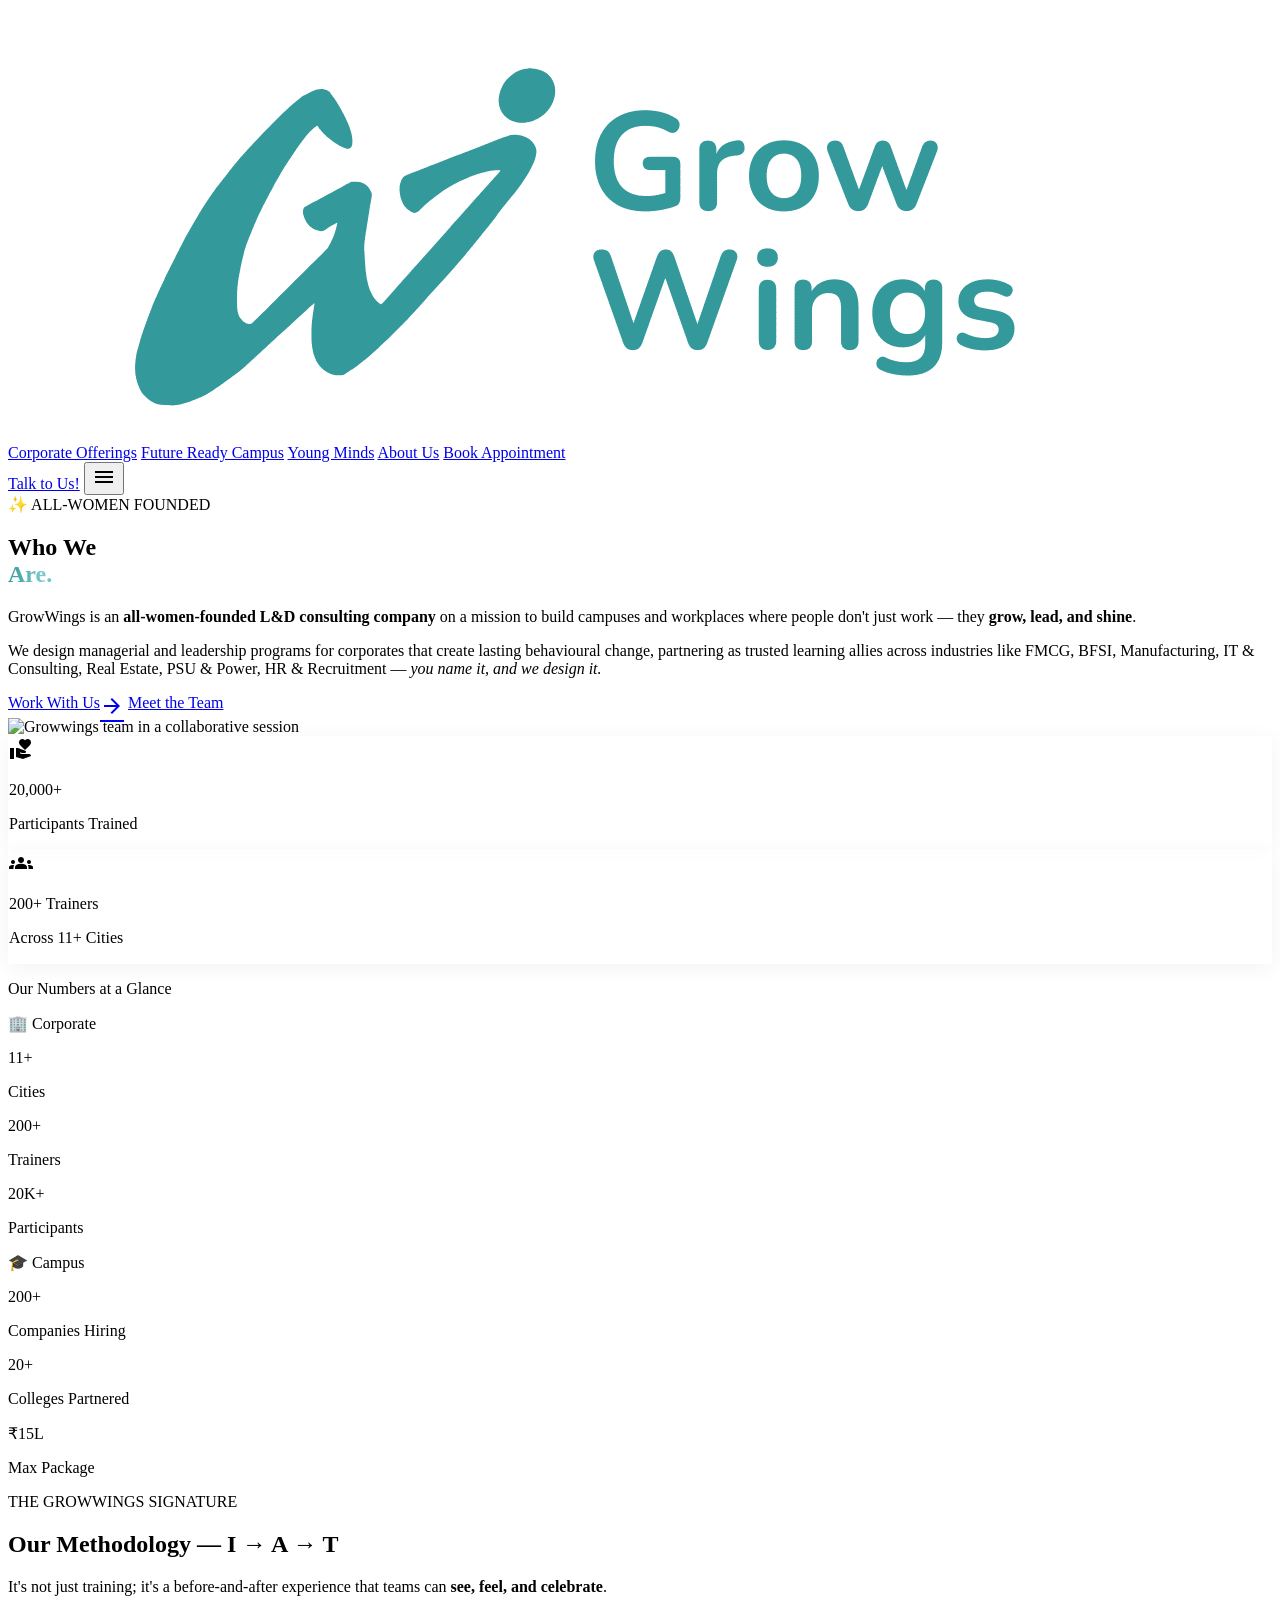
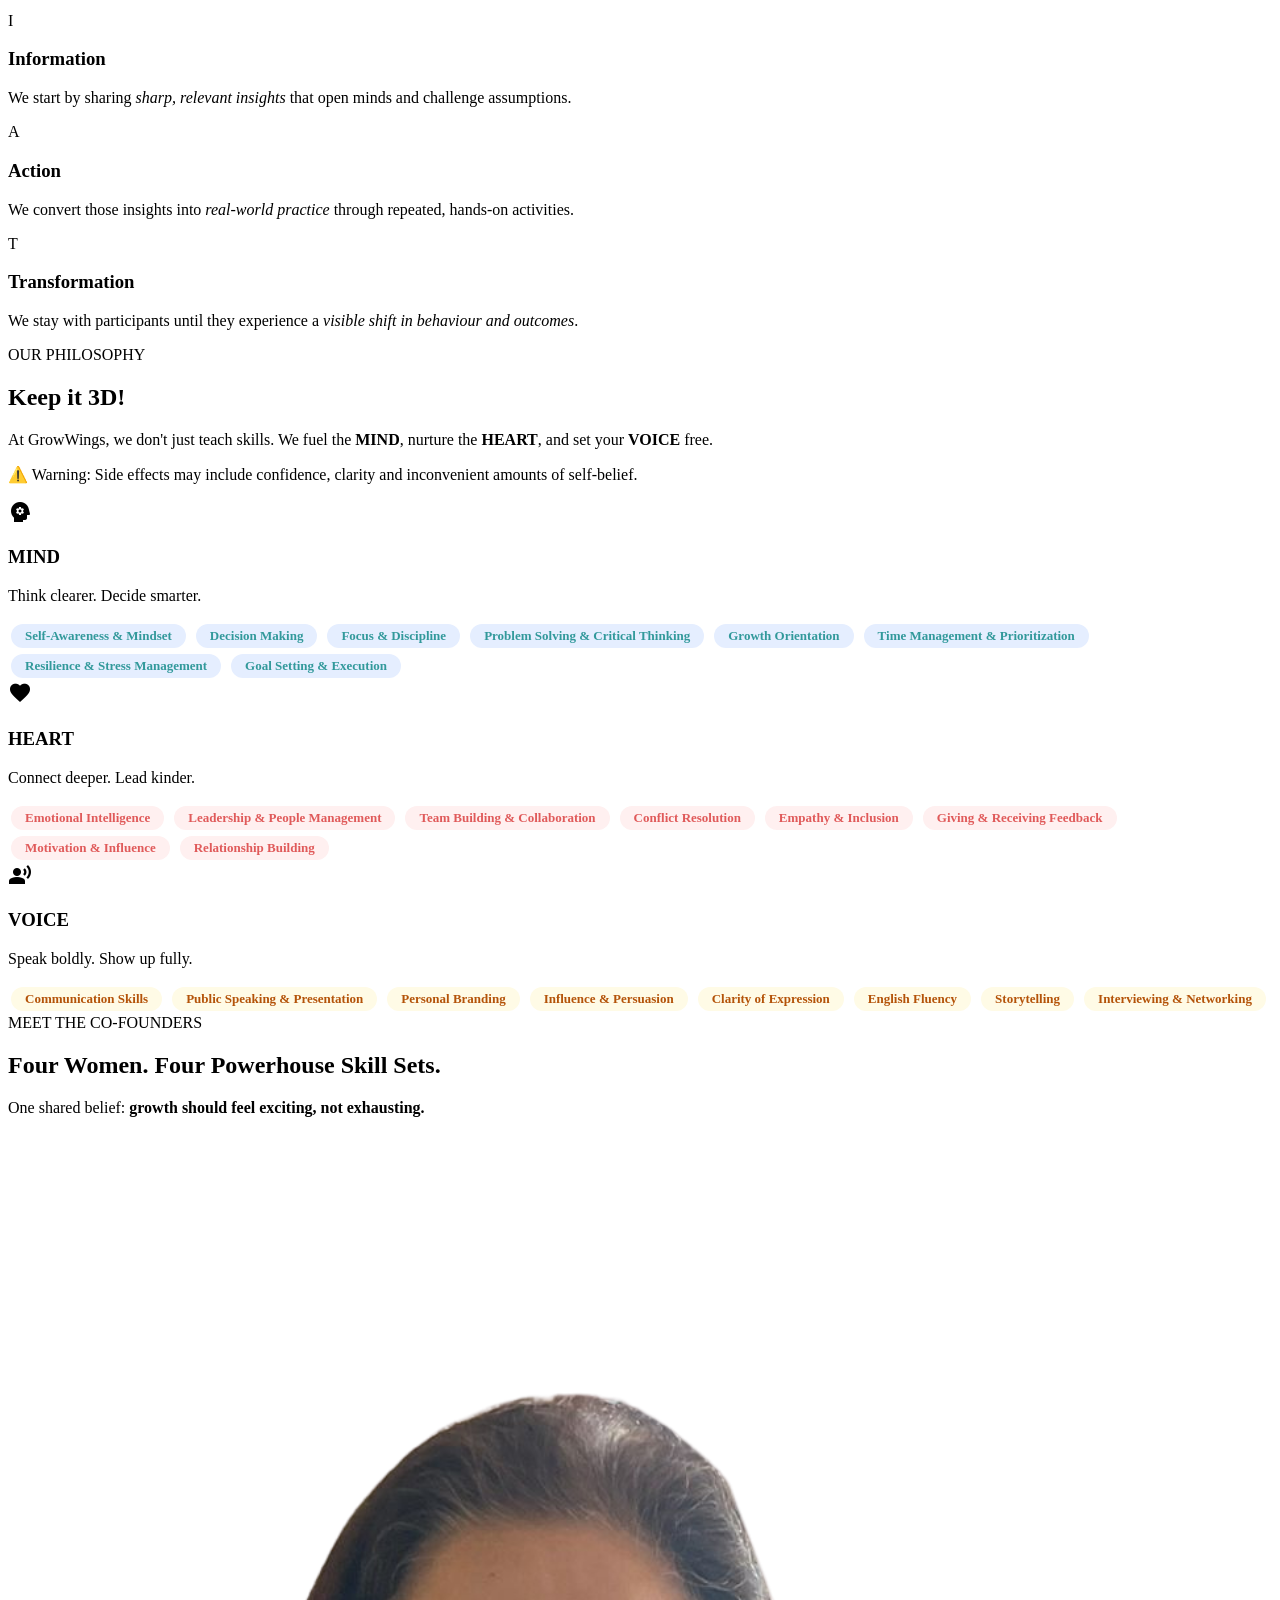
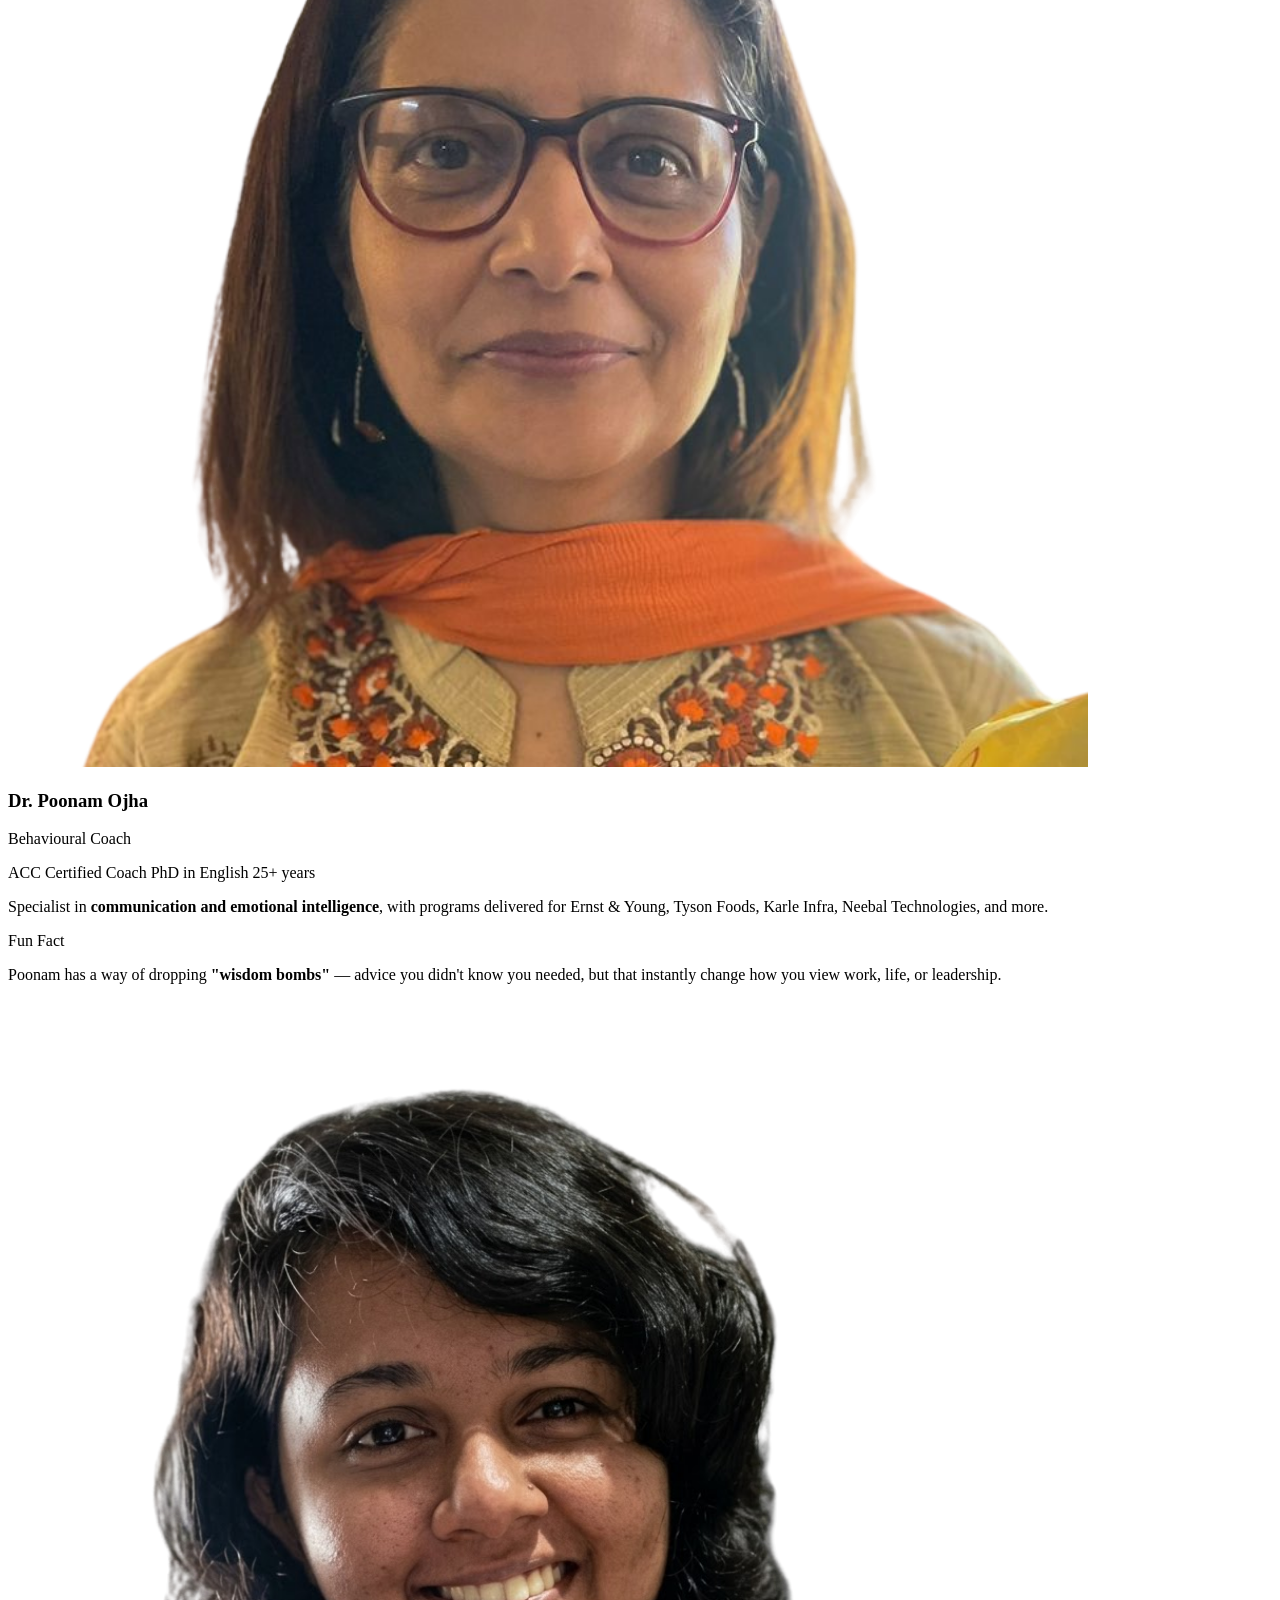
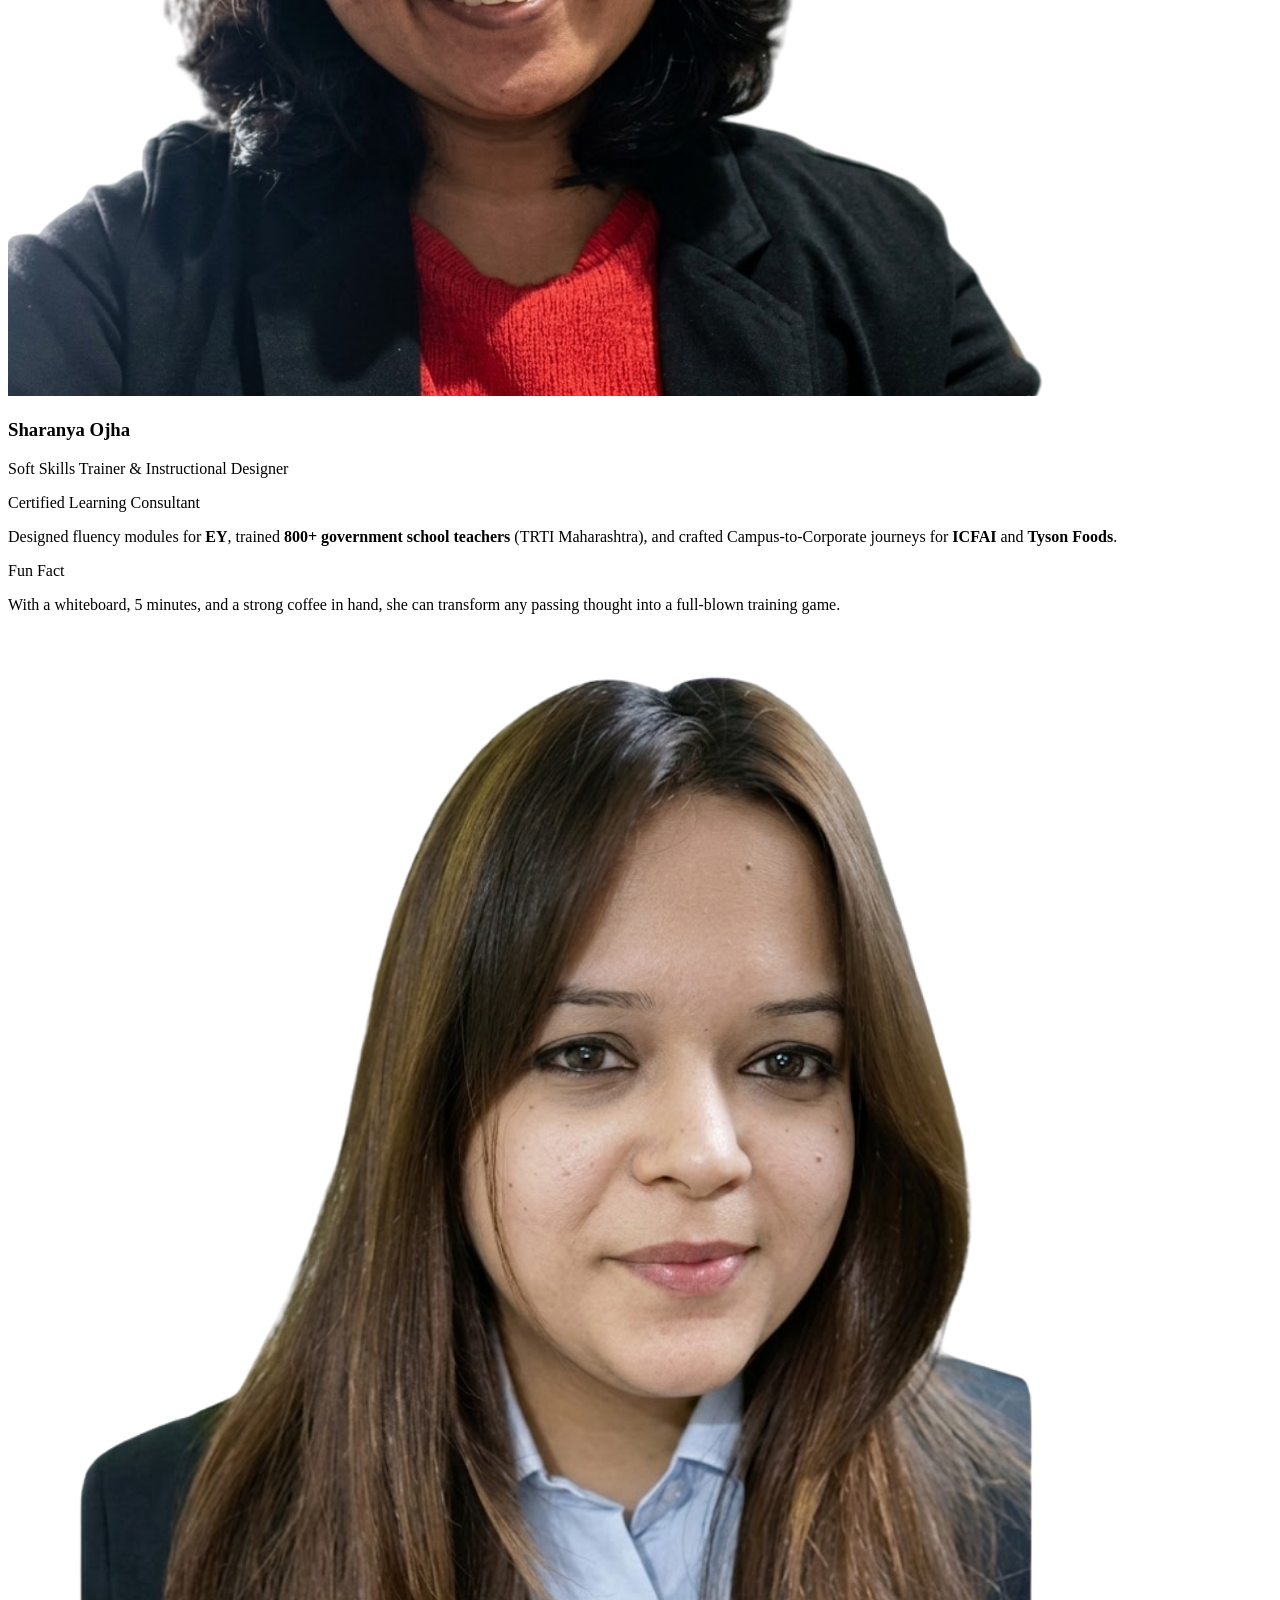
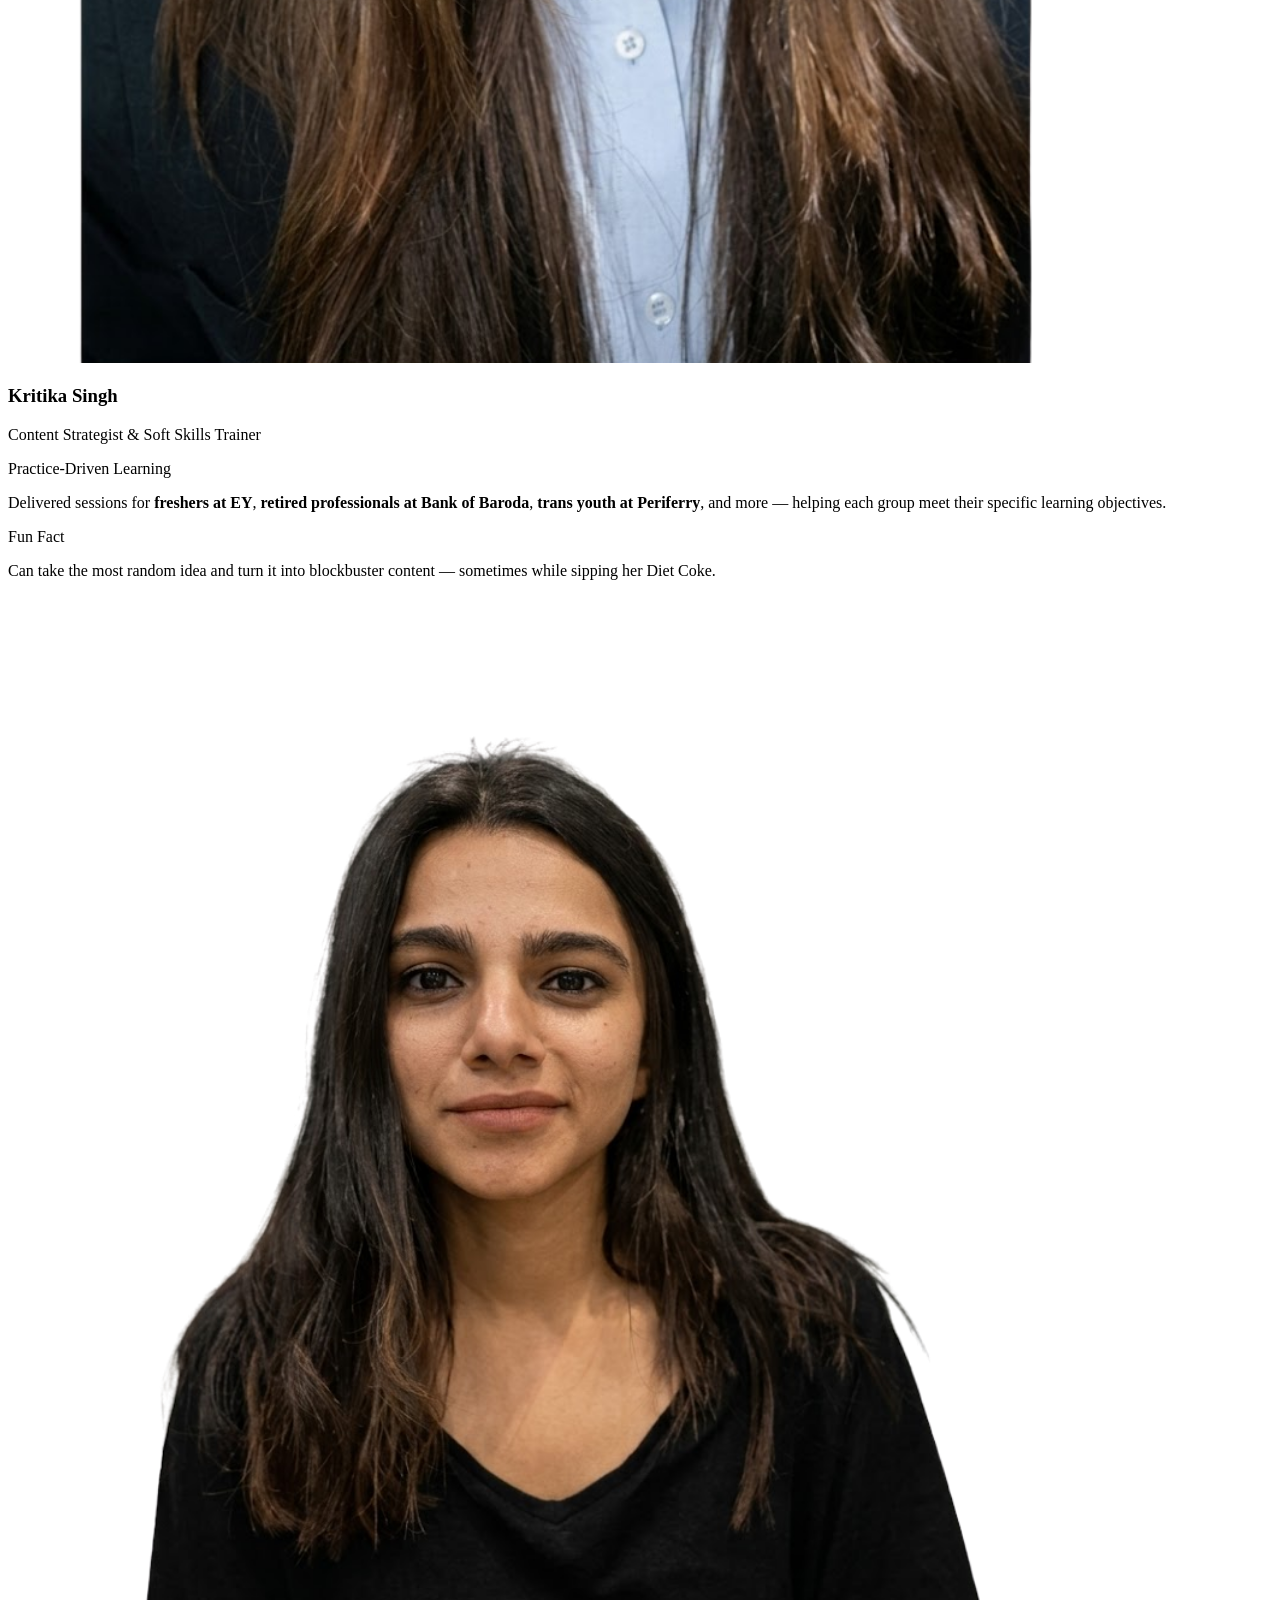
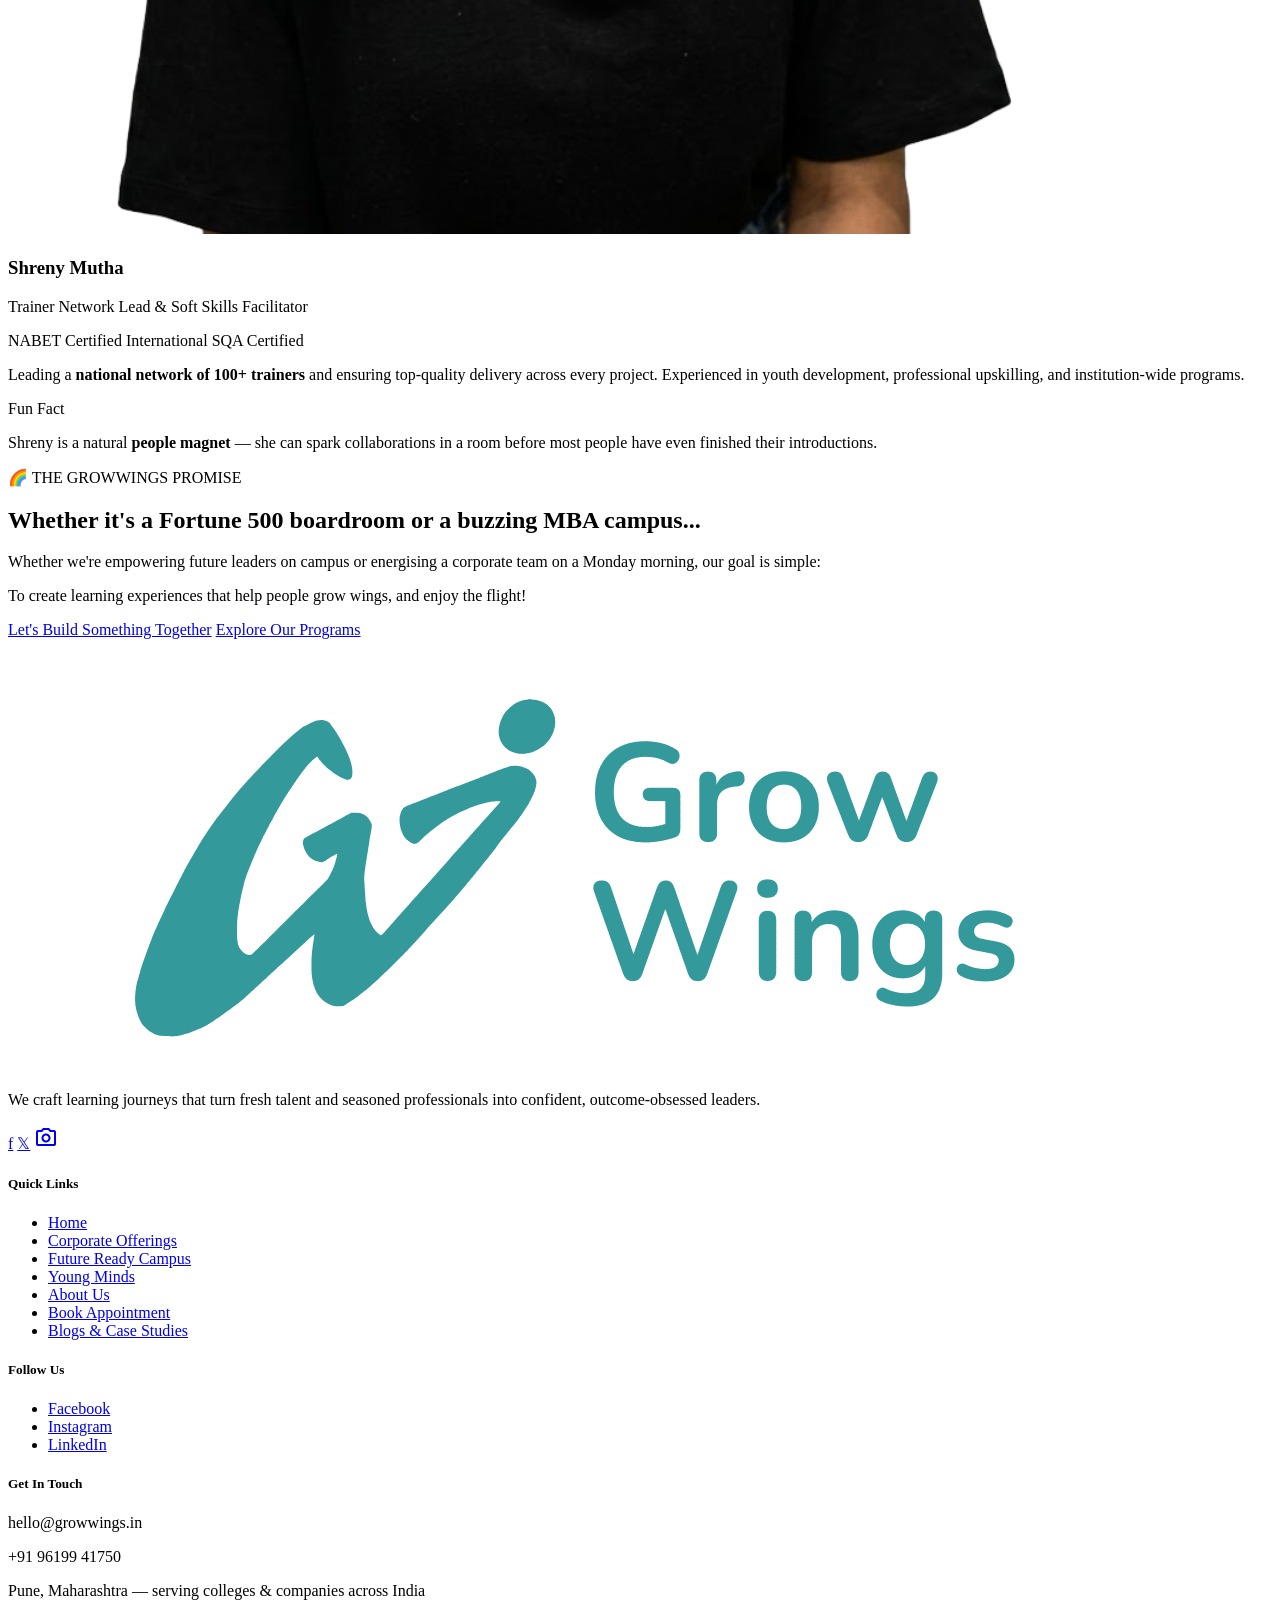
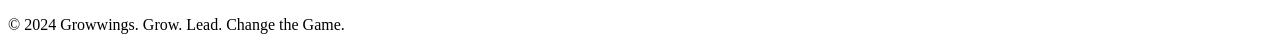
==== commit 7a0775e1: "Add real co-founder photos to About Us page Replace Unsplash placeholders with actual team headshots" ====
--- a/about.html
+++ b/about.html
@@ -291,7 +291,7 @@
         <div class="flex gap-6 items-start relative z-10">
           <div class="shrink-0">
             <div class="w-24 h-24 rounded-2xl bg-primary/10 flex items-center justify-center overflow-hidden founder-img">
-              <img src="https://images.unsplash.com/photo-1607990281513-2c110a25bd8c?w=200&q=80" alt="Dr. Poonam Ojha" class="w-full h-full object-cover"/>
+              <img src="team-poonam.png" alt="Dr. Poonam Ojha" class="w-full h-full object-cover object-top"/>
             </div>
           </div>
           <div>
@@ -319,7 +319,7 @@
         <div class="flex gap-6 items-start relative z-10">
           <div class="shrink-0">
             <div class="w-24 h-24 rounded-2xl bg-secondary-fixed/30 flex items-center justify-center overflow-hidden founder-img">
-              <img src="https://images.unsplash.com/photo-1573496359142-b8d87734a5a2?w=200&q=80" alt="Sharanya Ojha" class="w-full h-full object-cover"/>
+              <img src="team-sharanya.png" alt="Sharanya Ojha" class="w-full h-full object-cover object-top"/>
             </div>
           </div>
           <div>
@@ -345,7 +345,7 @@
         <div class="flex gap-6 items-start relative z-10">
           <div class="shrink-0">
             <div class="w-24 h-24 rounded-2xl bg-tertiary-fixed/50 flex items-center justify-center overflow-hidden founder-img">
-              <img src="https://images.unsplash.com/photo-1580489944761-15a19d654956?w=200&q=80" alt="Kritika Singh" class="w-full h-full object-cover"/>
+              <img src="team-kritika.png" alt="Kritika Singh" class="w-full h-full object-cover object-top"/>
             </div>
           </div>
           <div>
@@ -371,7 +371,7 @@
         <div class="flex gap-6 items-start relative z-10">
           <div class="shrink-0">
             <div class="w-24 h-24 rounded-2xl bg-primary/10 flex items-center justify-center overflow-hidden founder-img">
-              <img src="https://images.unsplash.com/photo-1607990283143-e81e7a2c9349?w=200&q=80" alt="Shreny Mutha" class="w-full h-full object-cover"/>
+              <img src="team-shreny.png" alt="Shreny Mutha" class="w-full h-full object-cover object-top"/>
             </div>
           </div>
           <div>
--- a/animations.css
+++ b/animations.css
@@ -1,5 +1,25 @@
+/* ── Page loader overlay ────────────────────────────────────────────── */
+#page-loader {
+  position: fixed; inset: 0; z-index: 999999;
+  background: #f8f9ff;
+  display: flex; flex-direction: column; align-items: center; justify-content: center; gap: 20px;
+  transition: opacity .5s ease, visibility .5s ease;
+}
+#page-loader.loaded { opacity: 0; visibility: hidden; pointer-events: none; }
+#page-loader .pl-logo { height: 44px; width: auto; animation: plPulse 1.2s ease-in-out infinite; }
+@keyframes plPulse { 0%,100% { opacity:1; transform:scale(1); } 50% { opacity:.6; transform:scale(.94); } }
+#page-loader .pl-bar {
+  width: 140px; height: 3px; background: #e5eeff; border-radius: 9999px; overflow: hidden;
+}
+#page-loader .pl-fill {
+  height: 100%; width: 0%; border-radius: 9999px;
+  background: linear-gradient(90deg, #32999b, #fb7800);
+  animation: plFill 1.4s cubic-bezier(0.4,0,0.2,1) forwards;
+}
+@keyframes plFill { 0% { width:0% } 60% { width:75% } 100% { width:100% } }
+
 /* ── Page load ─────────────────────────────────────────────────────── */
-body { animation: pageIn .45s ease both; }
+body { animation: pageIn .3s ease both; }
 @keyframes pageIn { from { opacity:0 } to { opacity:1 } }
 
 /* ── Scroll progress bar ────────────────────────────────────────────── */
@@ -125,3 +145,18 @@
 /* ── Section divider wave ───────────────────────────────────────────── */
 .wave-divider { line-height: 0; overflow: hidden; }
 .wave-divider svg { display: block; }
+
+/* ── Staggered reveal group ─────────────────────────────────────────── */
+.reveal-item {
+  opacity: 0;
+  transform: translateY(48px) scale(0.95);
+  transition: opacity .7s cubic-bezier(0.16,1,.3,1), transform .7s cubic-bezier(0.16,1,.3,1);
+}
+.reveal-item.visible {
+  opacity: 1;
+  transform: none;
+}
+
+/* ── Lazy image fade-in ─────────────────────────────────────────────── */
+img[loading="lazy"] { transition: opacity .4s ease; }
+img[loading="lazy"]:not([src]) { opacity: 0; }
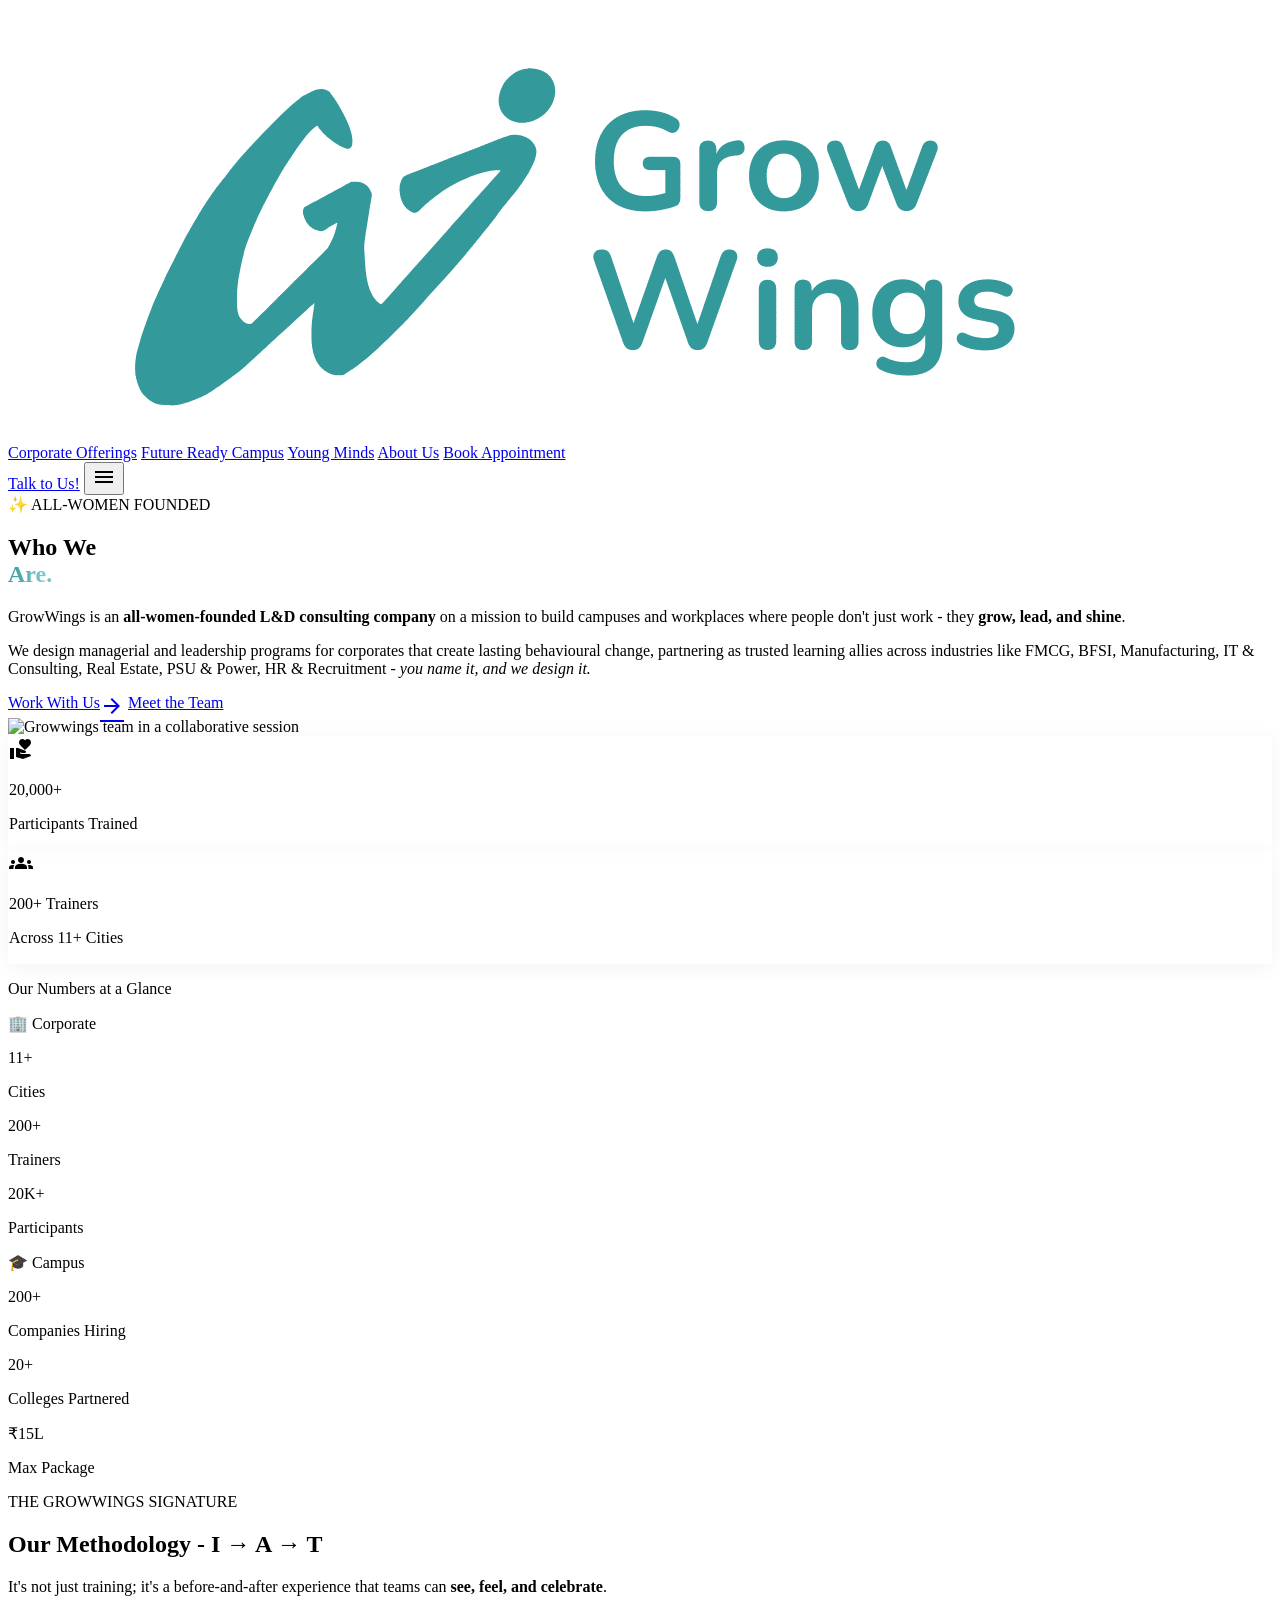
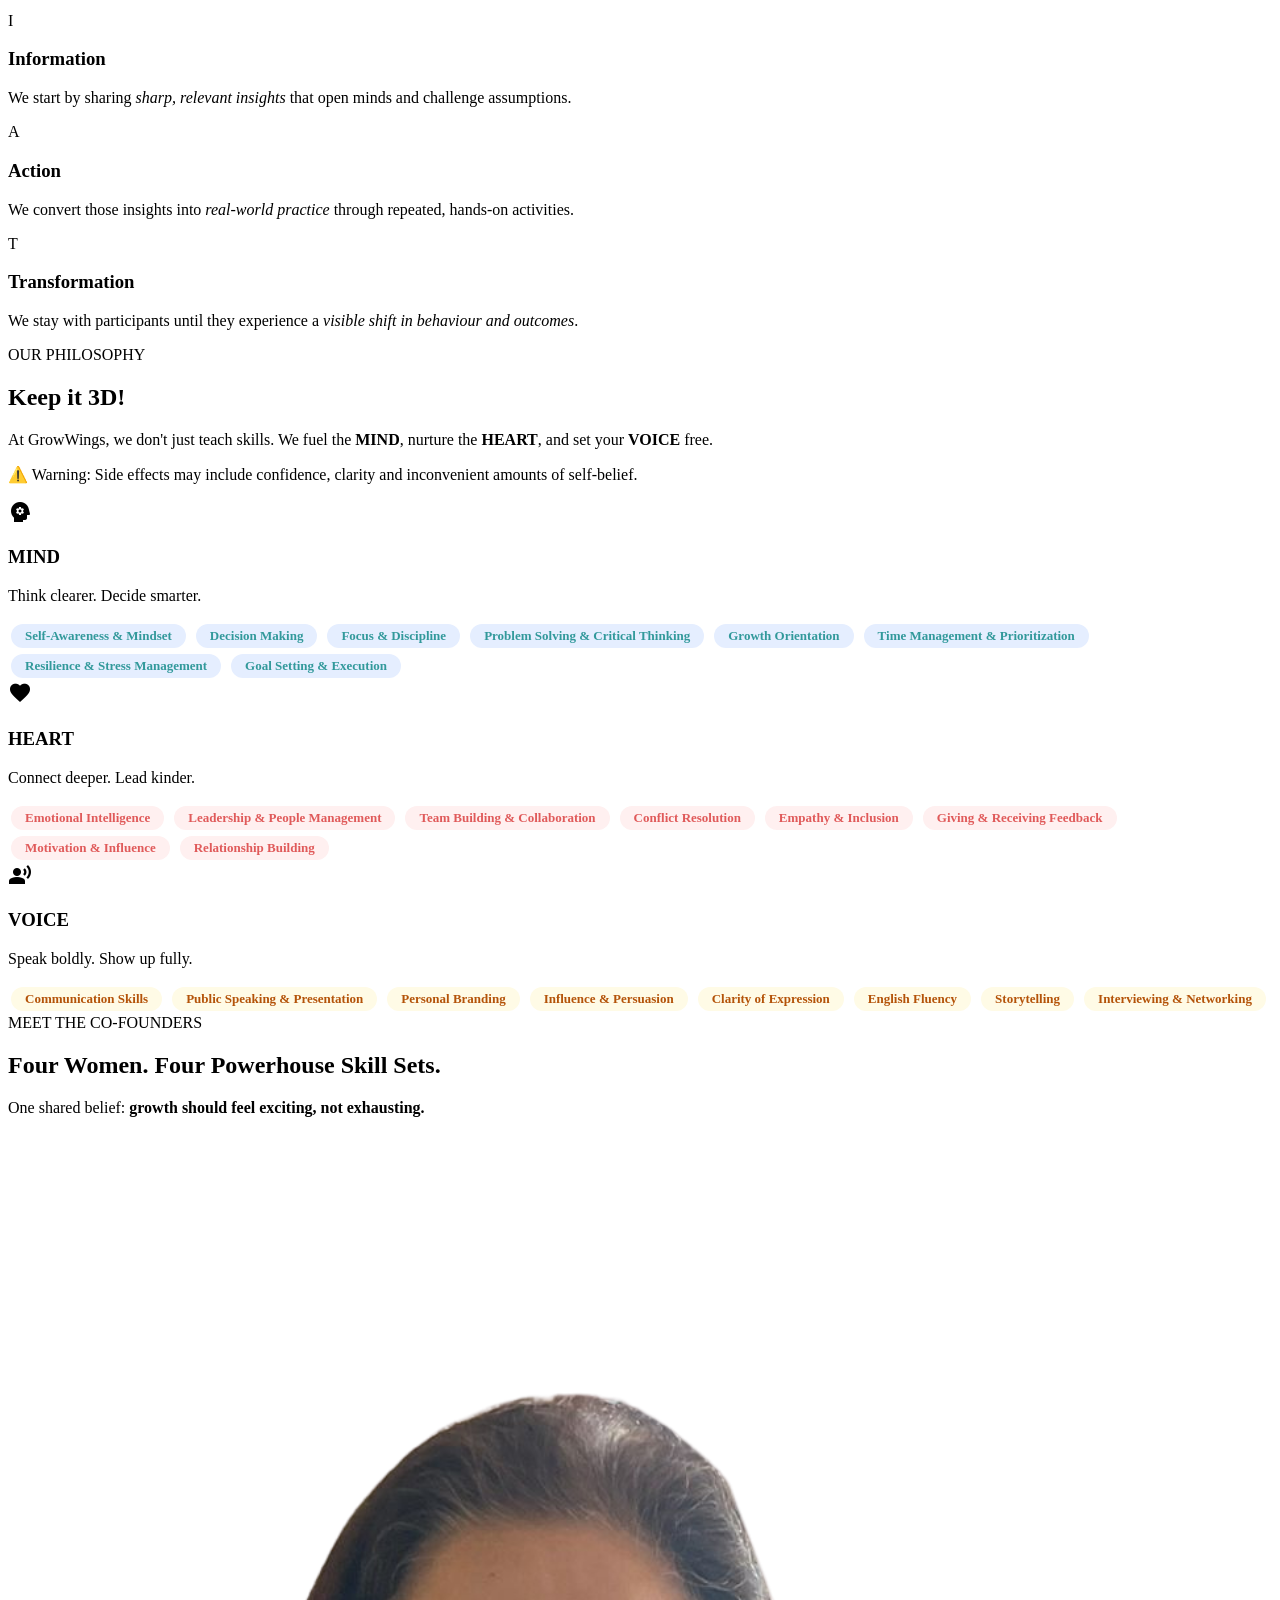
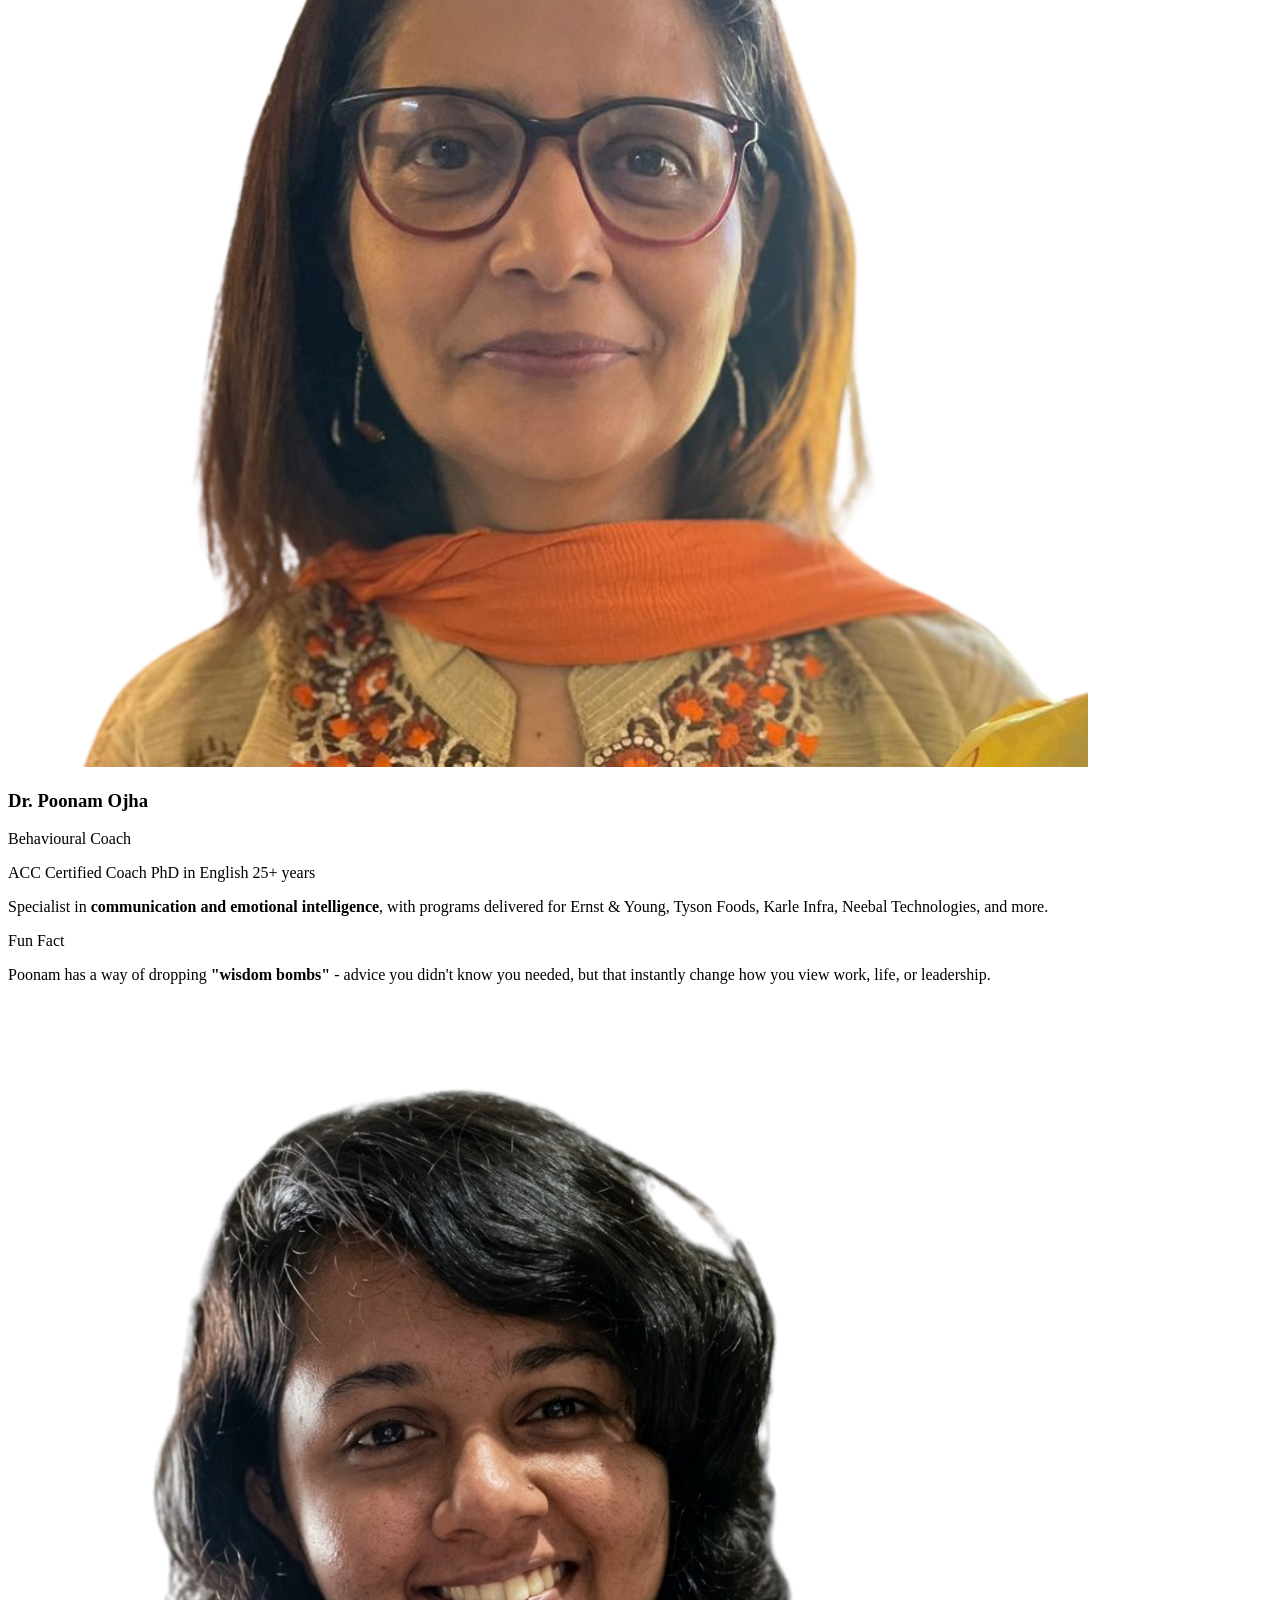
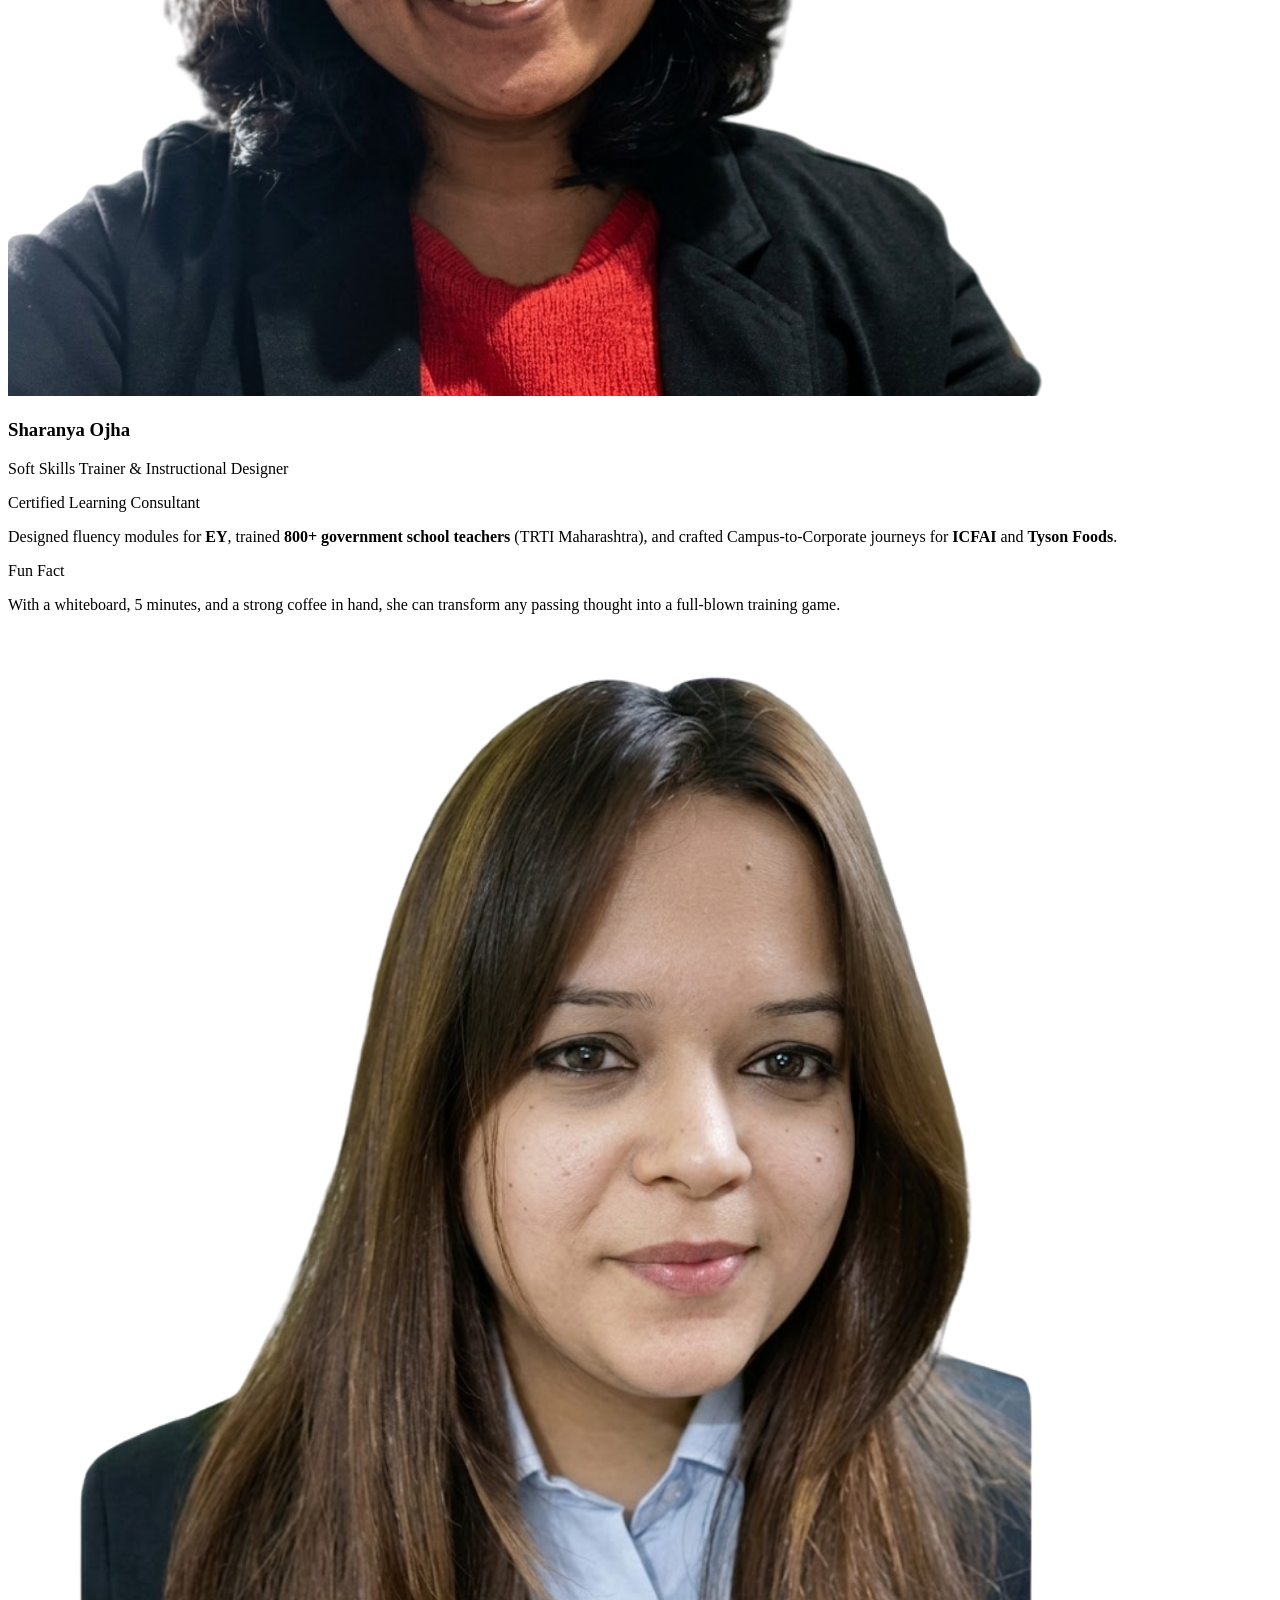
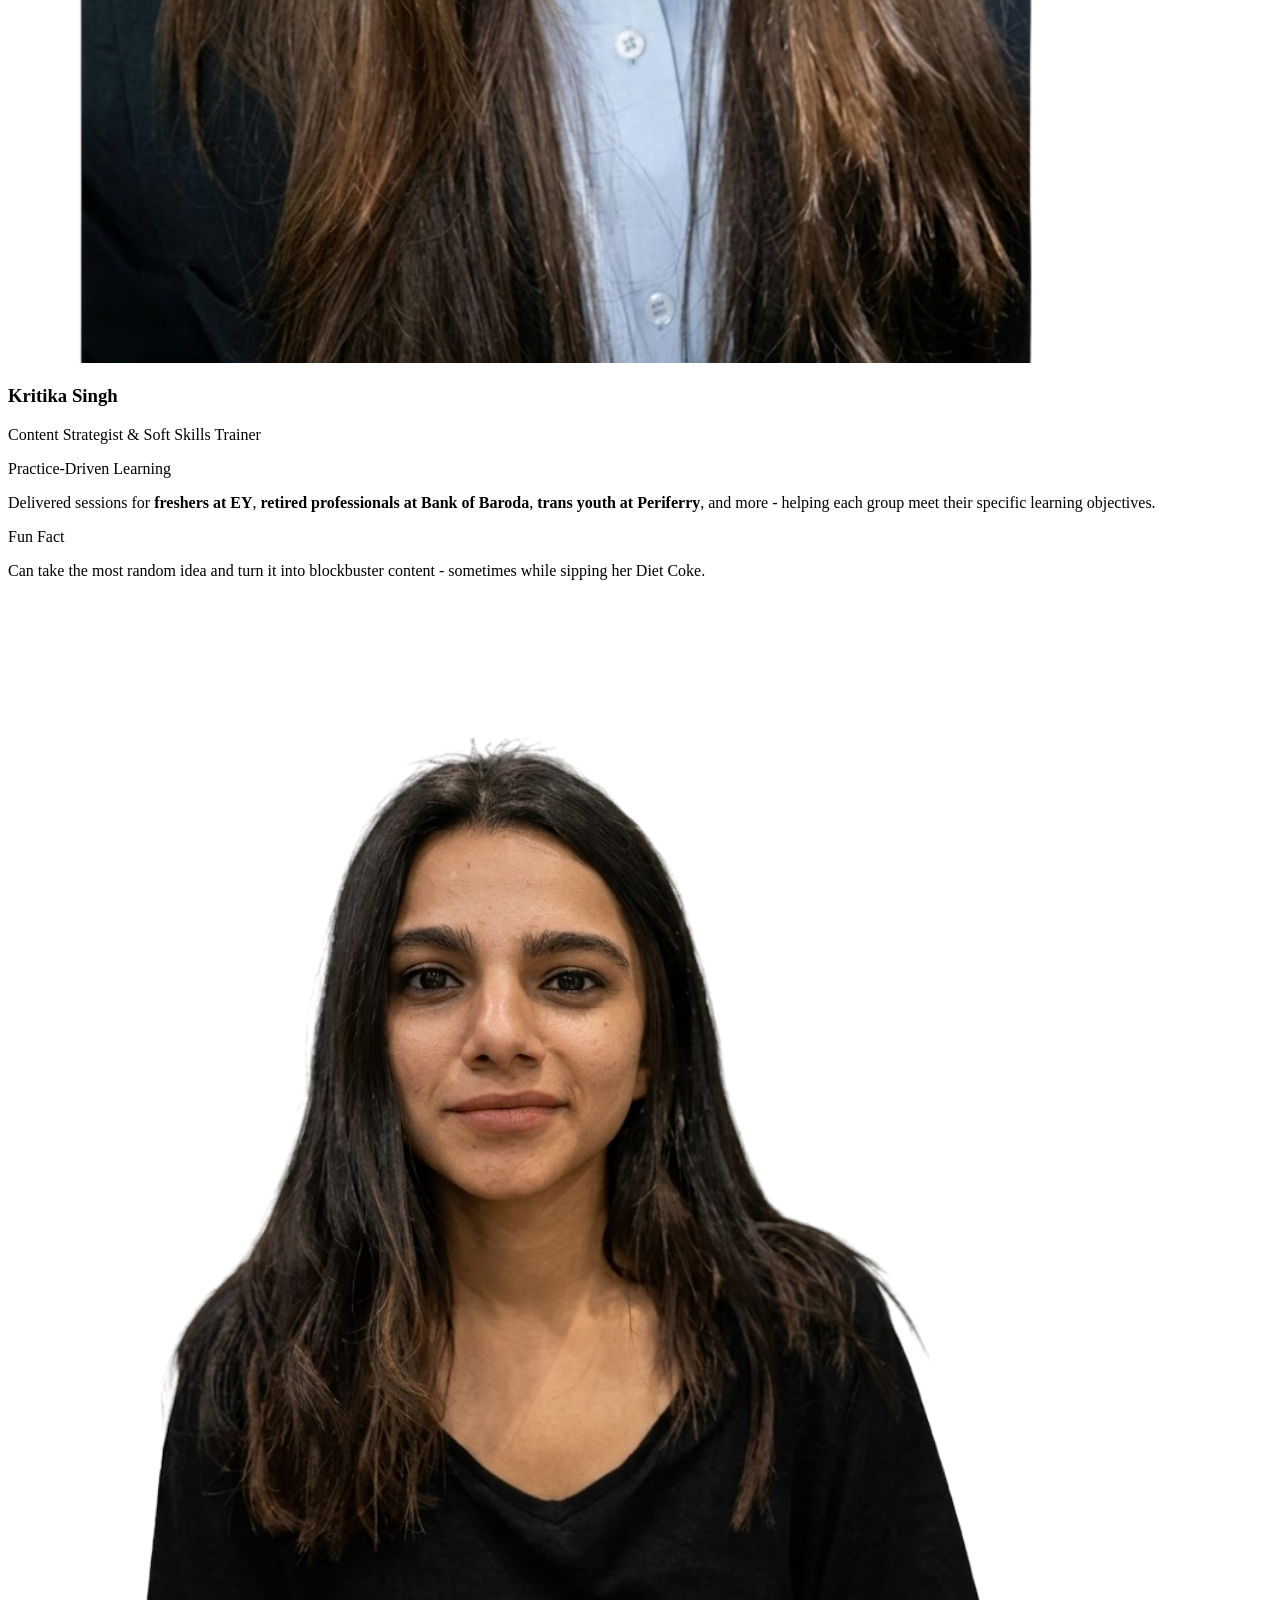
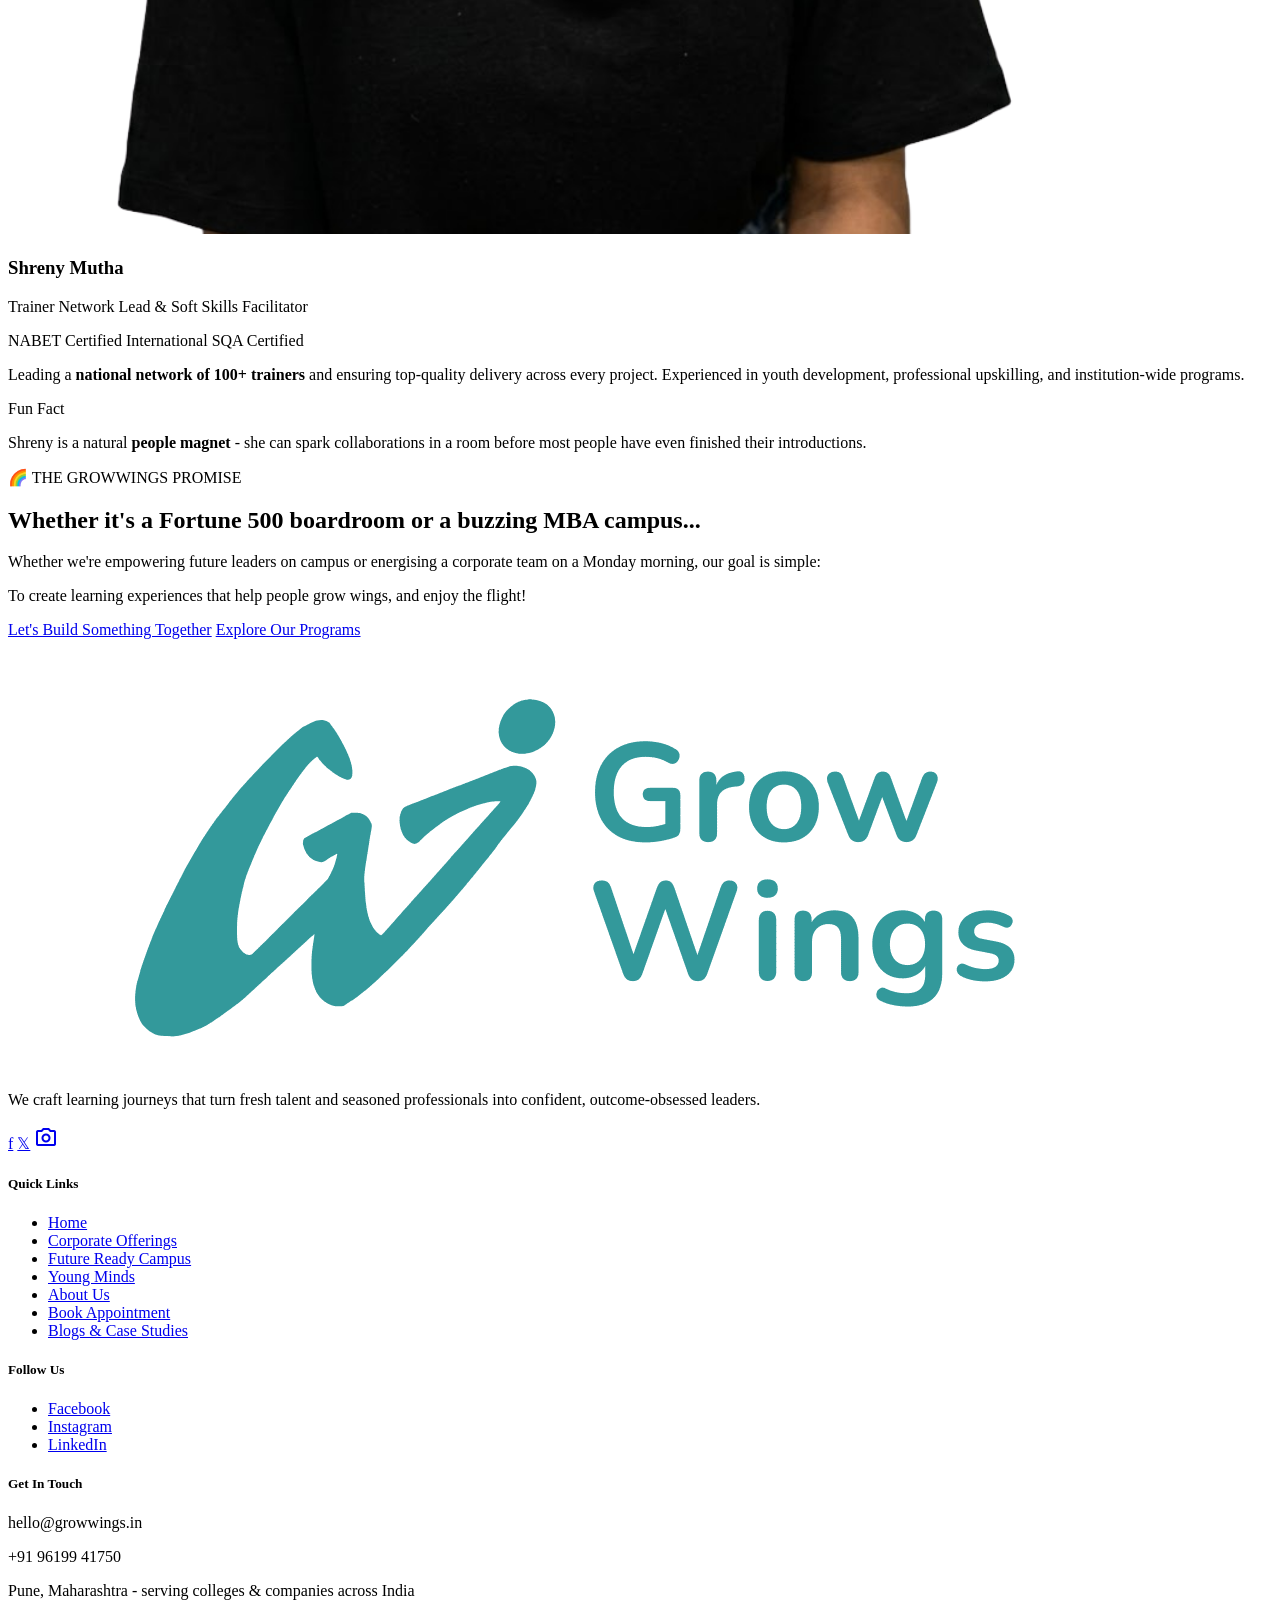
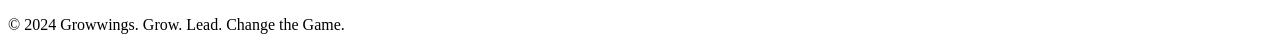
==== commit 7c1268da: "Replace all em dashes with regular hyphens across all pages Co-Authored-By: Claude Sonnet 4.6 <norep" ====
--- a/about.html
+++ b/about.html
@@ -3,7 +3,7 @@
 <head>
 <meta charset="utf-8"/>
 <meta name="viewport" content="width=device-width, initial-scale=1.0"/>
-<title>About Us | Growwings — All-Women-Founded L&D Company</title>
+<title>About Us | Growwings - All-Women-Founded L&D Company</title>
 <link href="https://fonts.googleapis.com" rel="preconnect"/>
 <link crossorigin href="https://fonts.gstatic.com" rel="preconnect"/>
 <link href="https://fonts.googleapis.com/css2?family=Montserrat:wght@400;600;700;800&family=Inter:wght@400;600&display=swap" rel="stylesheet"/>
@@ -92,8 +92,8 @@
       <div class="fade-in">
         <span class="bg-tertiary-fixed text-on-tertiary-fixed px-4 py-1.5 rounded-full font-label-bold text-label-bold mb-6 inline-block tracking-wide">✨ ALL-WOMEN FOUNDED</span>
         <h1 class="font-display-xl text-display-xl text-primary mb-6 leading-tight">Who We<br/><span class="text-secondary-container shimmer-text">Are.</span></h1>
-        <p class="font-body-lg text-body-lg text-on-surface-variant mb-4">GrowWings is an <strong>all-women-founded L&D consulting company</strong> on a mission to build campuses and workplaces where people don't just work — they <strong>grow, lead, and shine</strong>.</p>
-        <p class="font-body-md text-body-md text-on-surface-variant mb-8">We design managerial and leadership programs for corporates that create lasting behavioural change, partnering as trusted learning allies across industries like FMCG, BFSI, Manufacturing, IT & Consulting, Real Estate, PSU & Power, HR & Recruitment — <em>you name it, and we design it.</em></p>
+        <p class="font-body-lg text-body-lg text-on-surface-variant mb-4">GrowWings is an <strong>all-women-founded L&D consulting company</strong> on a mission to build campuses and workplaces where people don't just work - they <strong>grow, lead, and shine</strong>.</p>
+        <p class="font-body-md text-body-md text-on-surface-variant mb-8">We design managerial and leadership programs for corporates that create lasting behavioural change, partnering as trusted learning allies across industries like FMCG, BFSI, Manufacturing, IT & Consulting, Real Estate, PSU & Power, HR & Recruitment - <em>you name it, and we design it.</em></p>
         <div class="flex flex-wrap gap-4">
           <a href="contact.html" class="magnetic btn-pulse bg-secondary-container hover:bg-secondary text-white px-8 py-4 rounded-full font-label-bold shadow-lg transition-all flex items-center gap-2 group">Work With Us <span class="material-symbols-outlined text-[18px] transition-transform group-hover:translate-x-1">arrow_forward</span></a>
           <a href="#founders" class="border-2 border-primary text-primary hover:bg-primary hover:text-white px-8 py-4 rounded-full font-label-bold transition-all">Meet the Team</a>
@@ -174,7 +174,7 @@
   <section class="py-section-padding-lg px-gutter max-w-container-max mx-auto">
     <div class="text-center max-w-3xl mx-auto mb-16 fade-in">
       <span class="bg-primary/10 text-primary px-4 py-1.5 rounded-full font-label-bold text-label-bold mb-6 inline-block">THE GROWWINGS SIGNATURE</span>
-      <h2 class="font-headline-lg text-headline-lg text-primary mb-4">Our Methodology — I → A → T</h2>
+      <h2 class="font-headline-lg text-headline-lg text-primary mb-4">Our Methodology - I → A → T</h2>
       <p class="font-body-lg text-body-lg text-on-surface-variant">It's not just training; it's a before-and-after experience that teams can <strong>see, feel, and celebrate</strong>.</p>
     </div>
     <div class="grid grid-cols-1 md:grid-cols-3 gap-8">
@@ -308,7 +308,7 @@
           <p class="text-on-surface-variant font-body-md mb-4">Specialist in <strong>communication and emotional intelligence</strong>, with programs delivered for Ernst & Young, Tyson Foods, Karle Infra, Neebal Technologies, and more.</p>
           <div class="bg-surface-container-low rounded-2xl p-4">
             <p class="text-xs font-label-bold text-secondary-container uppercase tracking-wider mb-1">Fun Fact</p>
-            <p class="text-sm text-on-surface-variant italic">Poonam has a way of dropping <strong>"wisdom bombs"</strong> — advice you didn't know you needed, but that instantly change how you view work, life, or leadership.</p>
+            <p class="text-sm text-on-surface-variant italic">Poonam has a way of dropping <strong>"wisdom bombs"</strong> - advice you didn't know you needed, but that instantly change how you view work, life, or leadership.</p>
           </div>
         </div>
       </div>
@@ -357,10 +357,10 @@
           </div>
         </div>
         <div class="mt-5 relative z-10">
-          <p class="text-on-surface-variant font-body-md mb-4">Delivered sessions for <strong>freshers at EY</strong>, <strong>retired professionals at Bank of Baroda</strong>, <strong>trans youth at Periferry</strong>, and more — helping each group meet their specific learning objectives.</p>
+          <p class="text-on-surface-variant font-body-md mb-4">Delivered sessions for <strong>freshers at EY</strong>, <strong>retired professionals at Bank of Baroda</strong>, <strong>trans youth at Periferry</strong>, and more - helping each group meet their specific learning objectives.</p>
           <div class="bg-surface-container-low rounded-2xl p-4">
             <p class="text-xs font-label-bold text-secondary-container uppercase tracking-wider mb-1">Fun Fact</p>
-            <p class="text-sm text-on-surface-variant italic">Can take the most random idea and turn it into blockbuster content — sometimes while sipping her Diet Coke.</p>
+            <p class="text-sm text-on-surface-variant italic">Can take the most random idea and turn it into blockbuster content - sometimes while sipping her Diet Coke.</p>
           </div>
         </div>
       </div>
@@ -387,7 +387,7 @@
           <p class="text-on-surface-variant font-body-md mb-4">Leading a <strong>national network of 100+ trainers</strong> and ensuring top-quality delivery across every project. Experienced in youth development, professional upskilling, and institution-wide programs.</p>
           <div class="bg-surface-container-low rounded-2xl p-4">
             <p class="text-xs font-label-bold text-secondary-container uppercase tracking-wider mb-1">Fun Fact</p>
-            <p class="text-sm text-on-surface-variant italic">Shreny is a natural <strong>people magnet</strong> — she can spark collaborations in a room before most people have even finished their introductions.</p>
+            <p class="text-sm text-on-surface-variant italic">Shreny is a natural <strong>people magnet</strong> - she can spark collaborations in a room before most people have even finished their introductions.</p>
           </div>
         </div>
       </div>
@@ -452,7 +452,7 @@
       <h5 class="font-label-bold text-primary-fixed mb-5 uppercase tracking-wider text-xs">Get In Touch</h5>
       <p class="text-outline-variant text-sm mb-2">hello@growwings.in</p>
       <p class="text-outline-variant text-sm mb-4">+91 96199 41750</p>
-      <p class="text-outline-variant text-sm">Pune, Maharashtra — serving colleges & companies across India</p>
+      <p class="text-outline-variant text-sm">Pune, Maharashtra - serving colleges & companies across India</p>
     </div>
   </div>
   <div class="mt-12 pt-8 border-t border-white/10 text-center px-gutter">
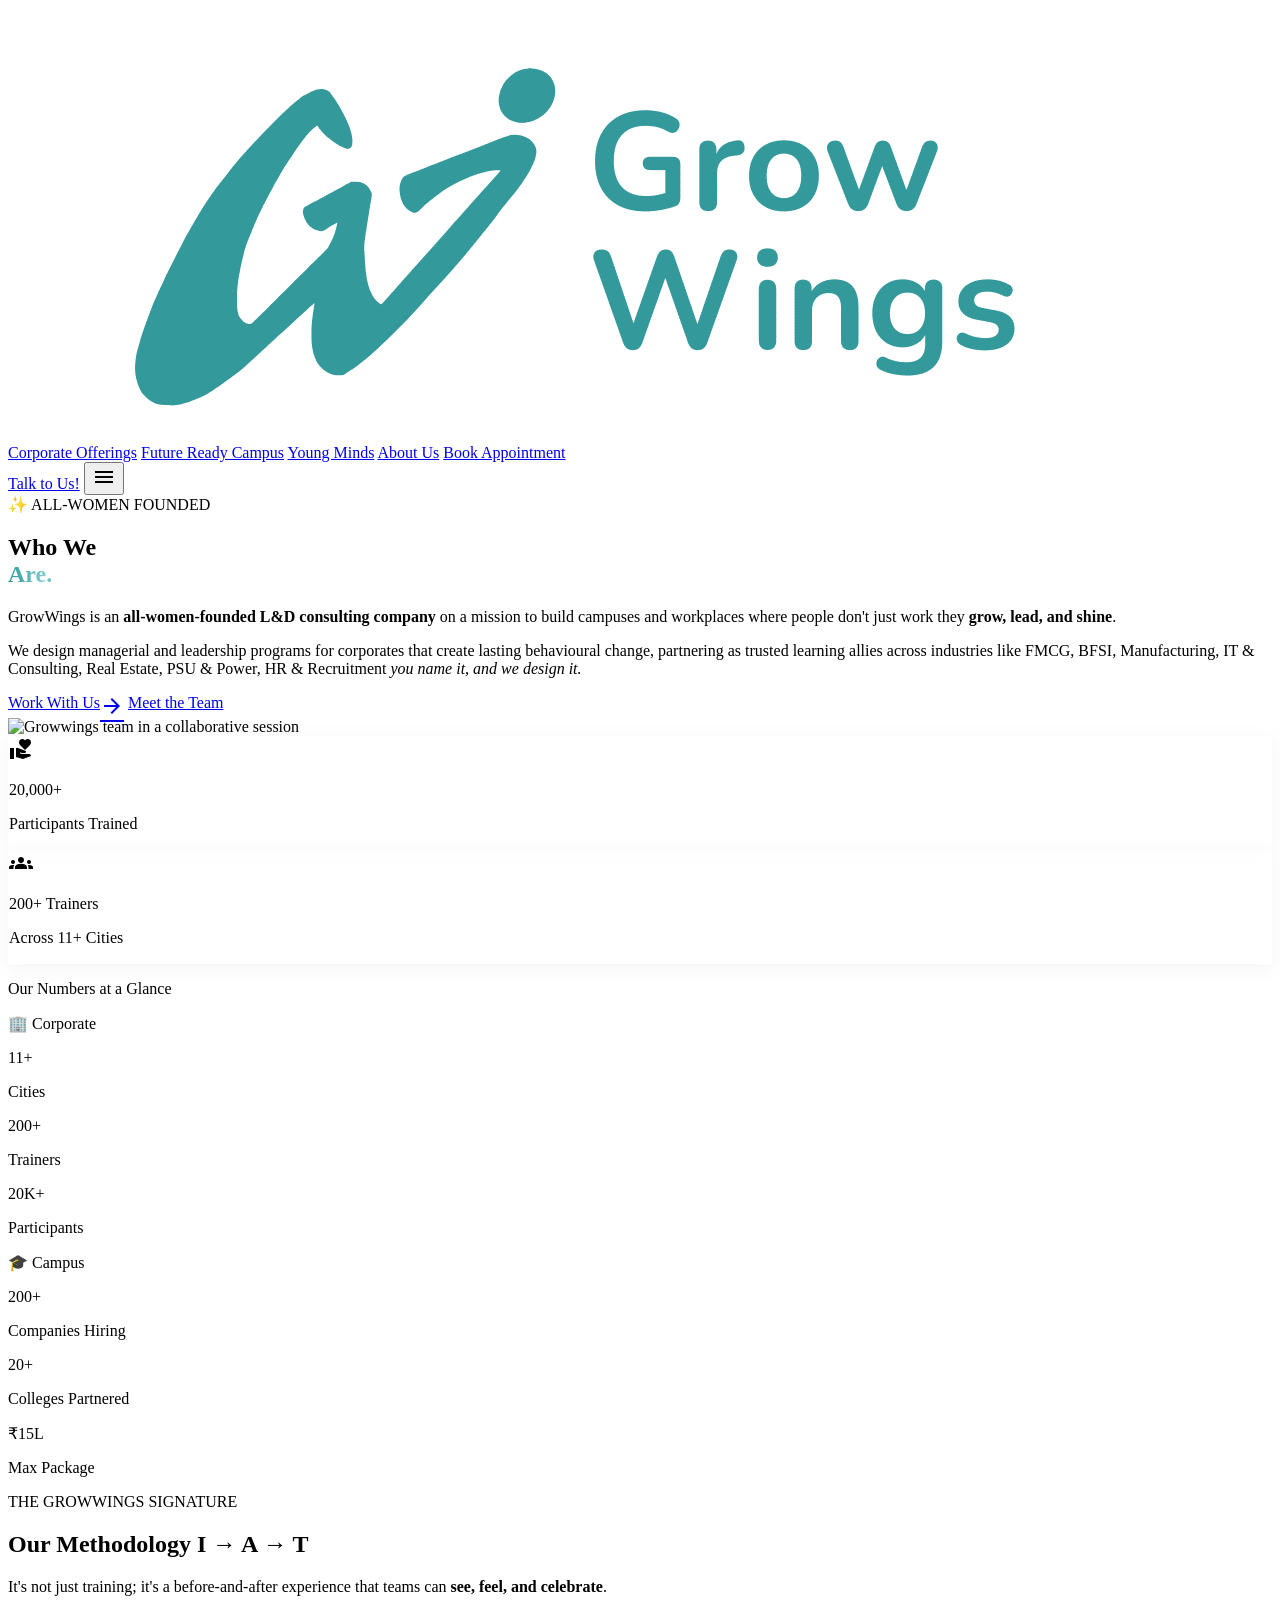
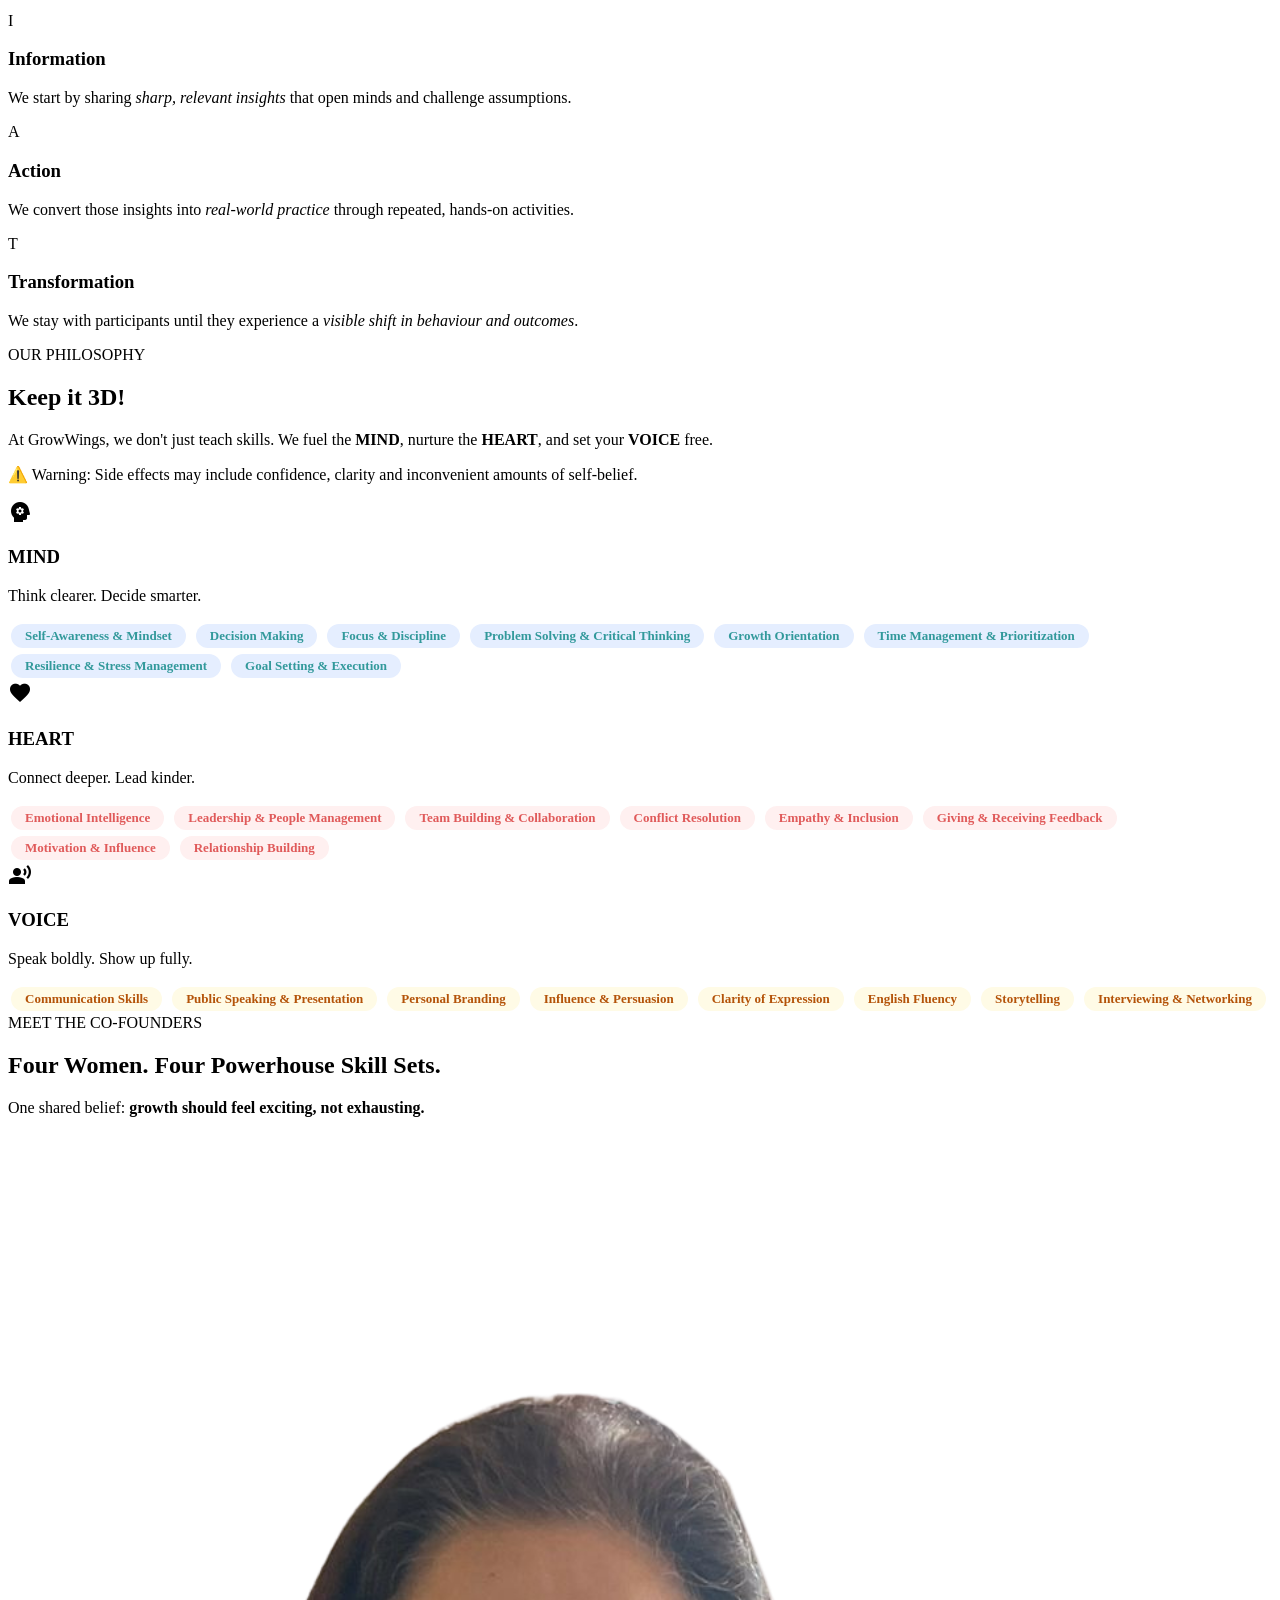
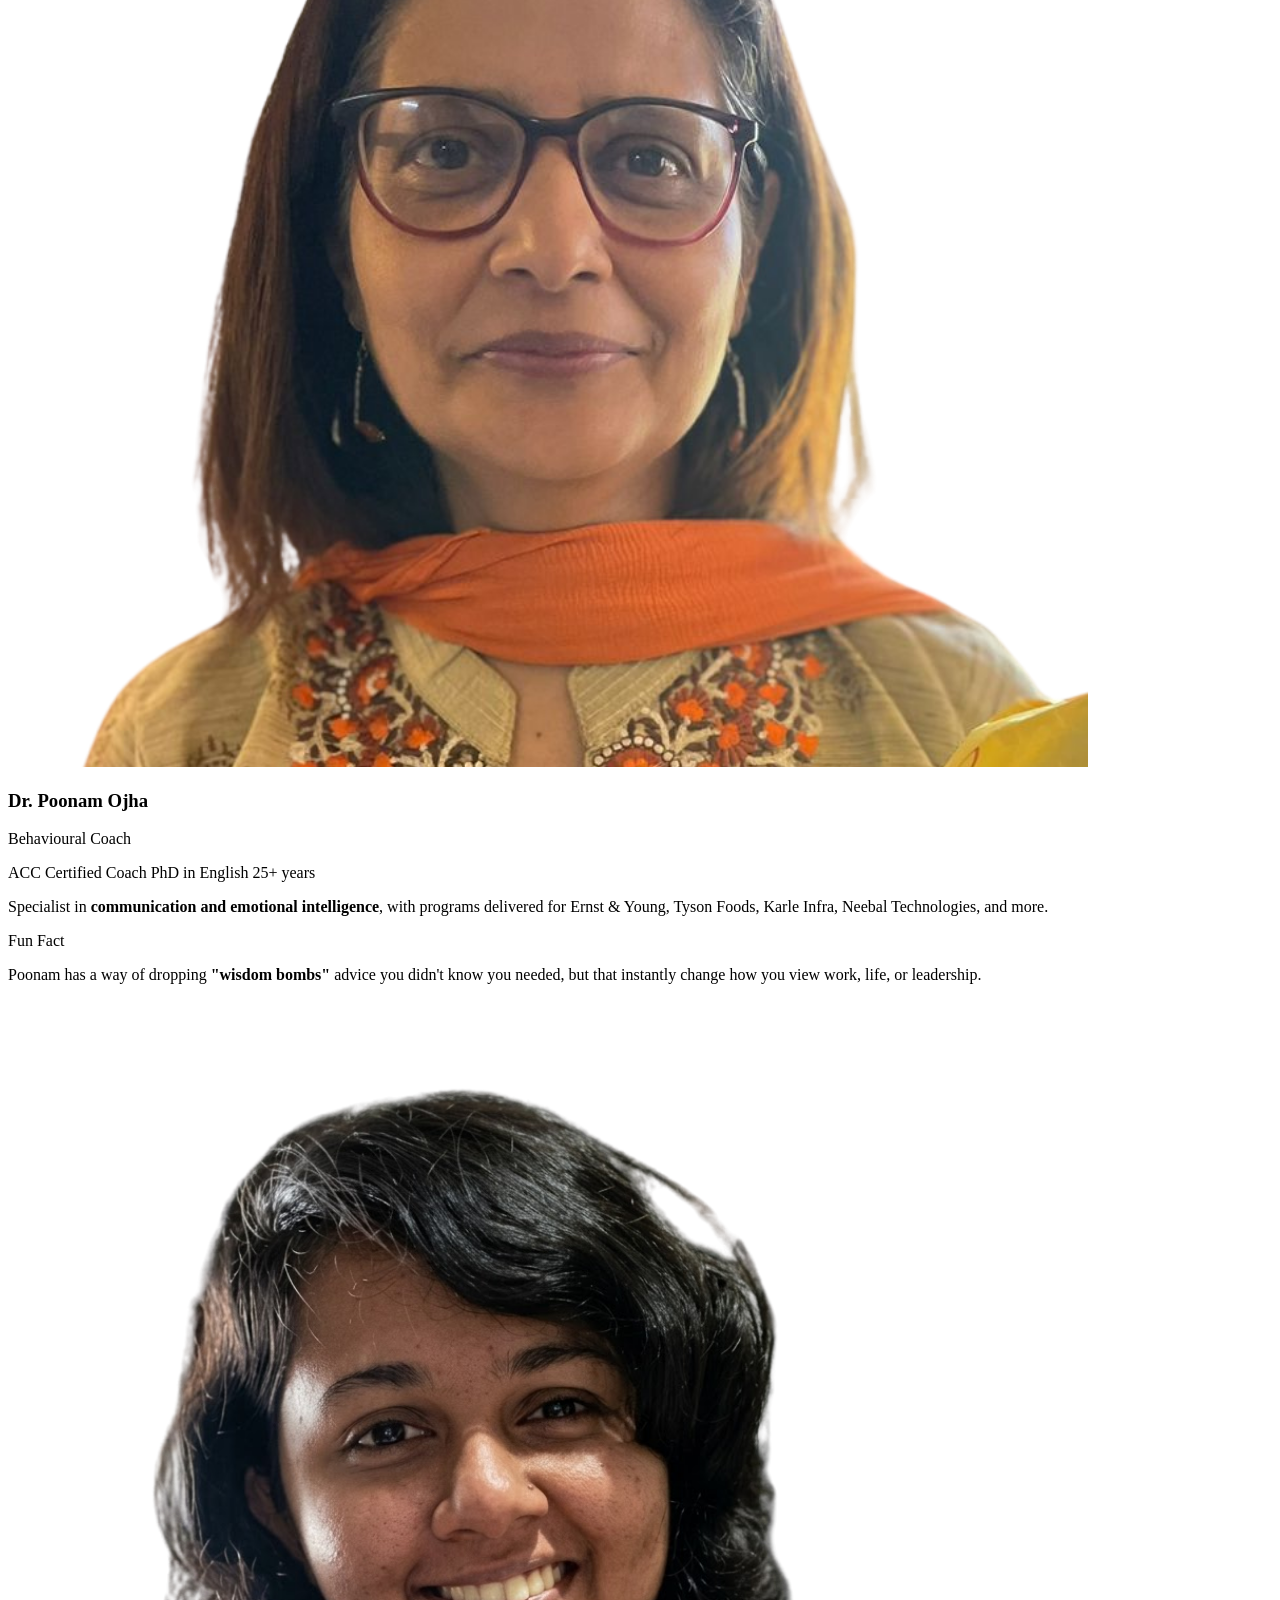
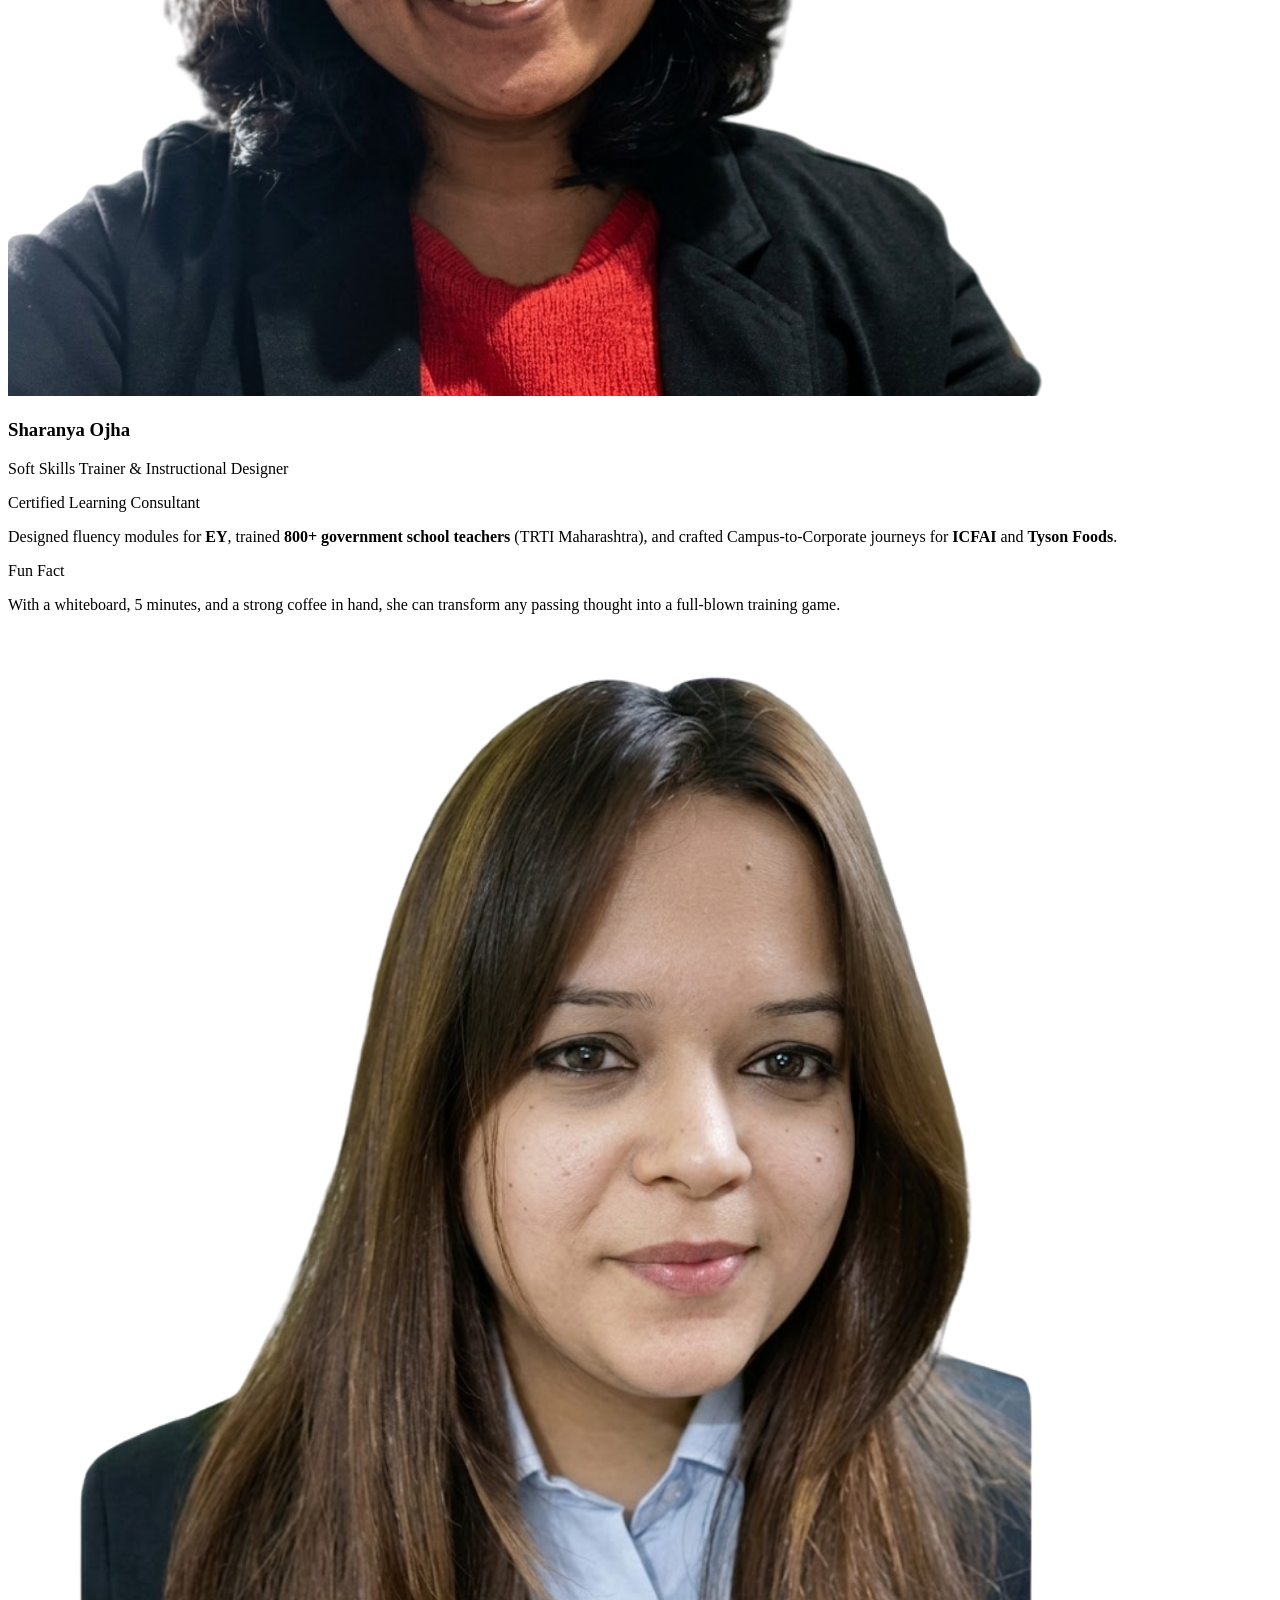
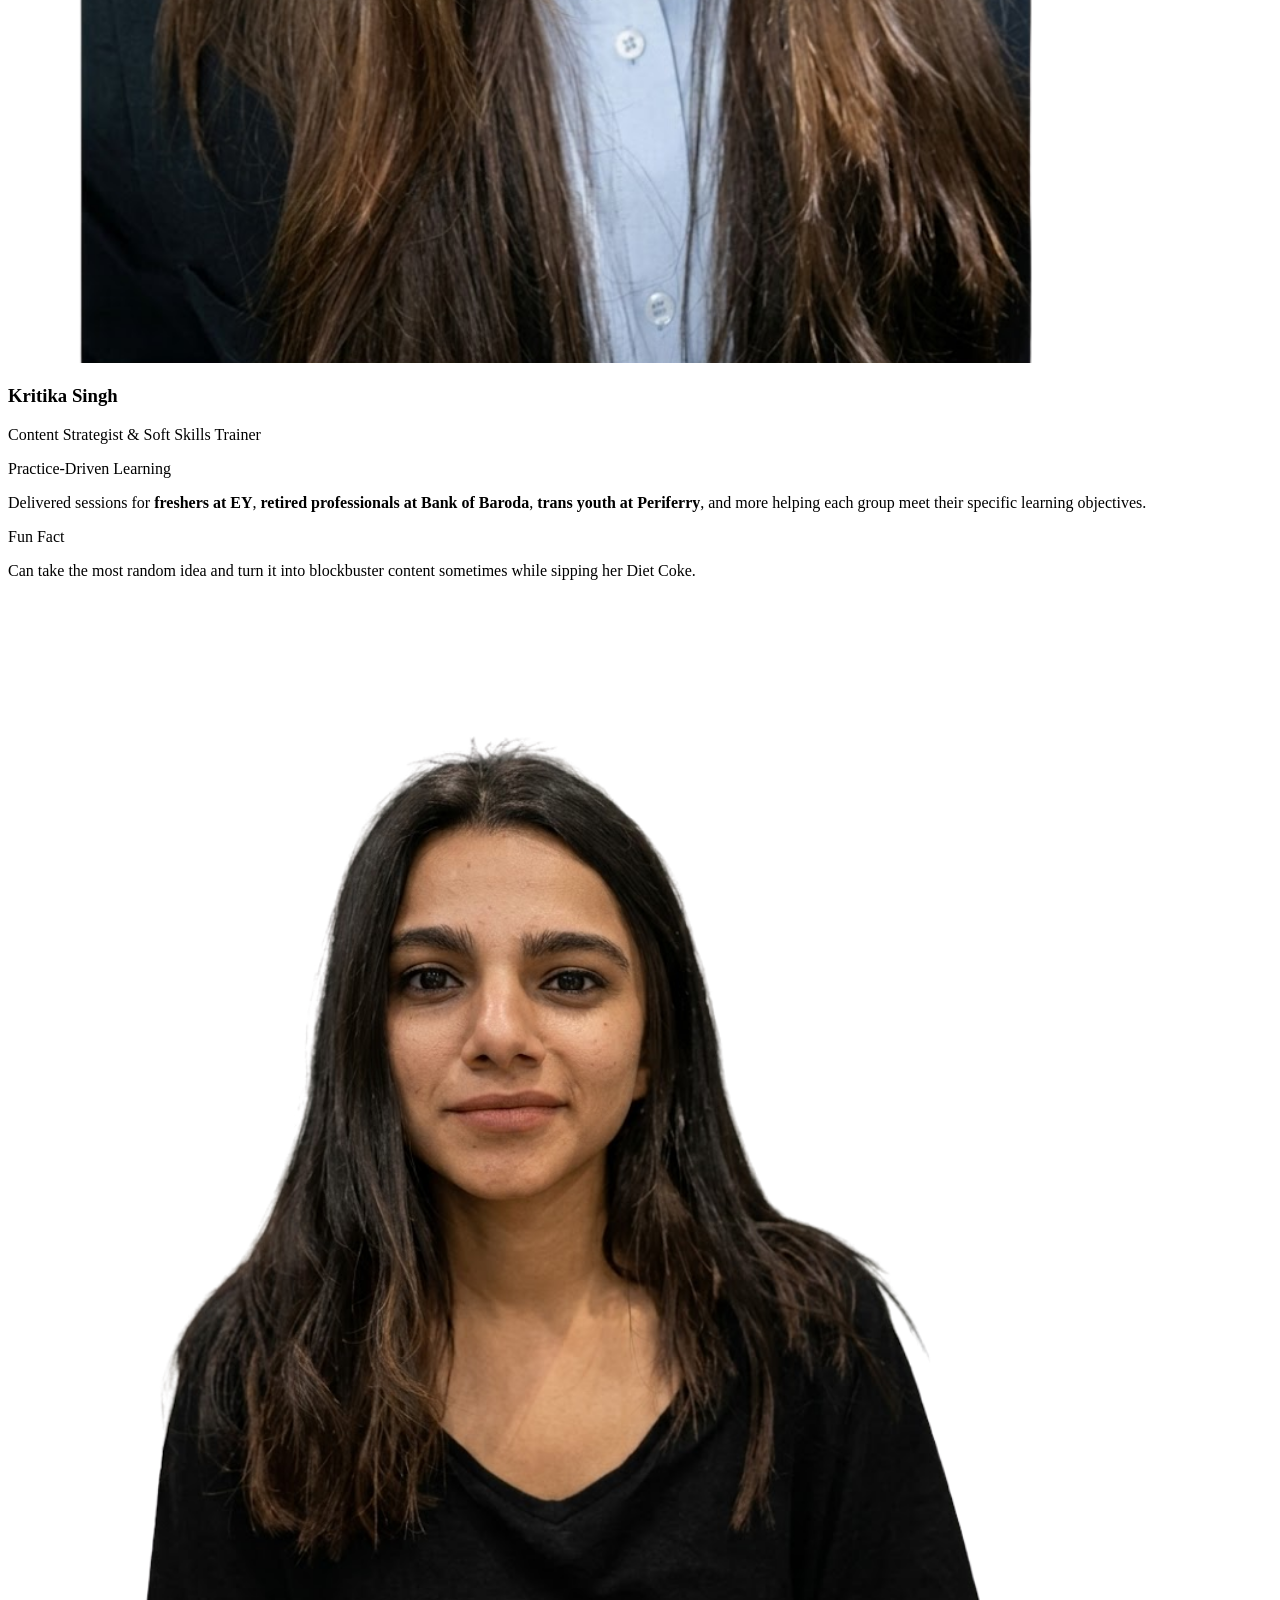
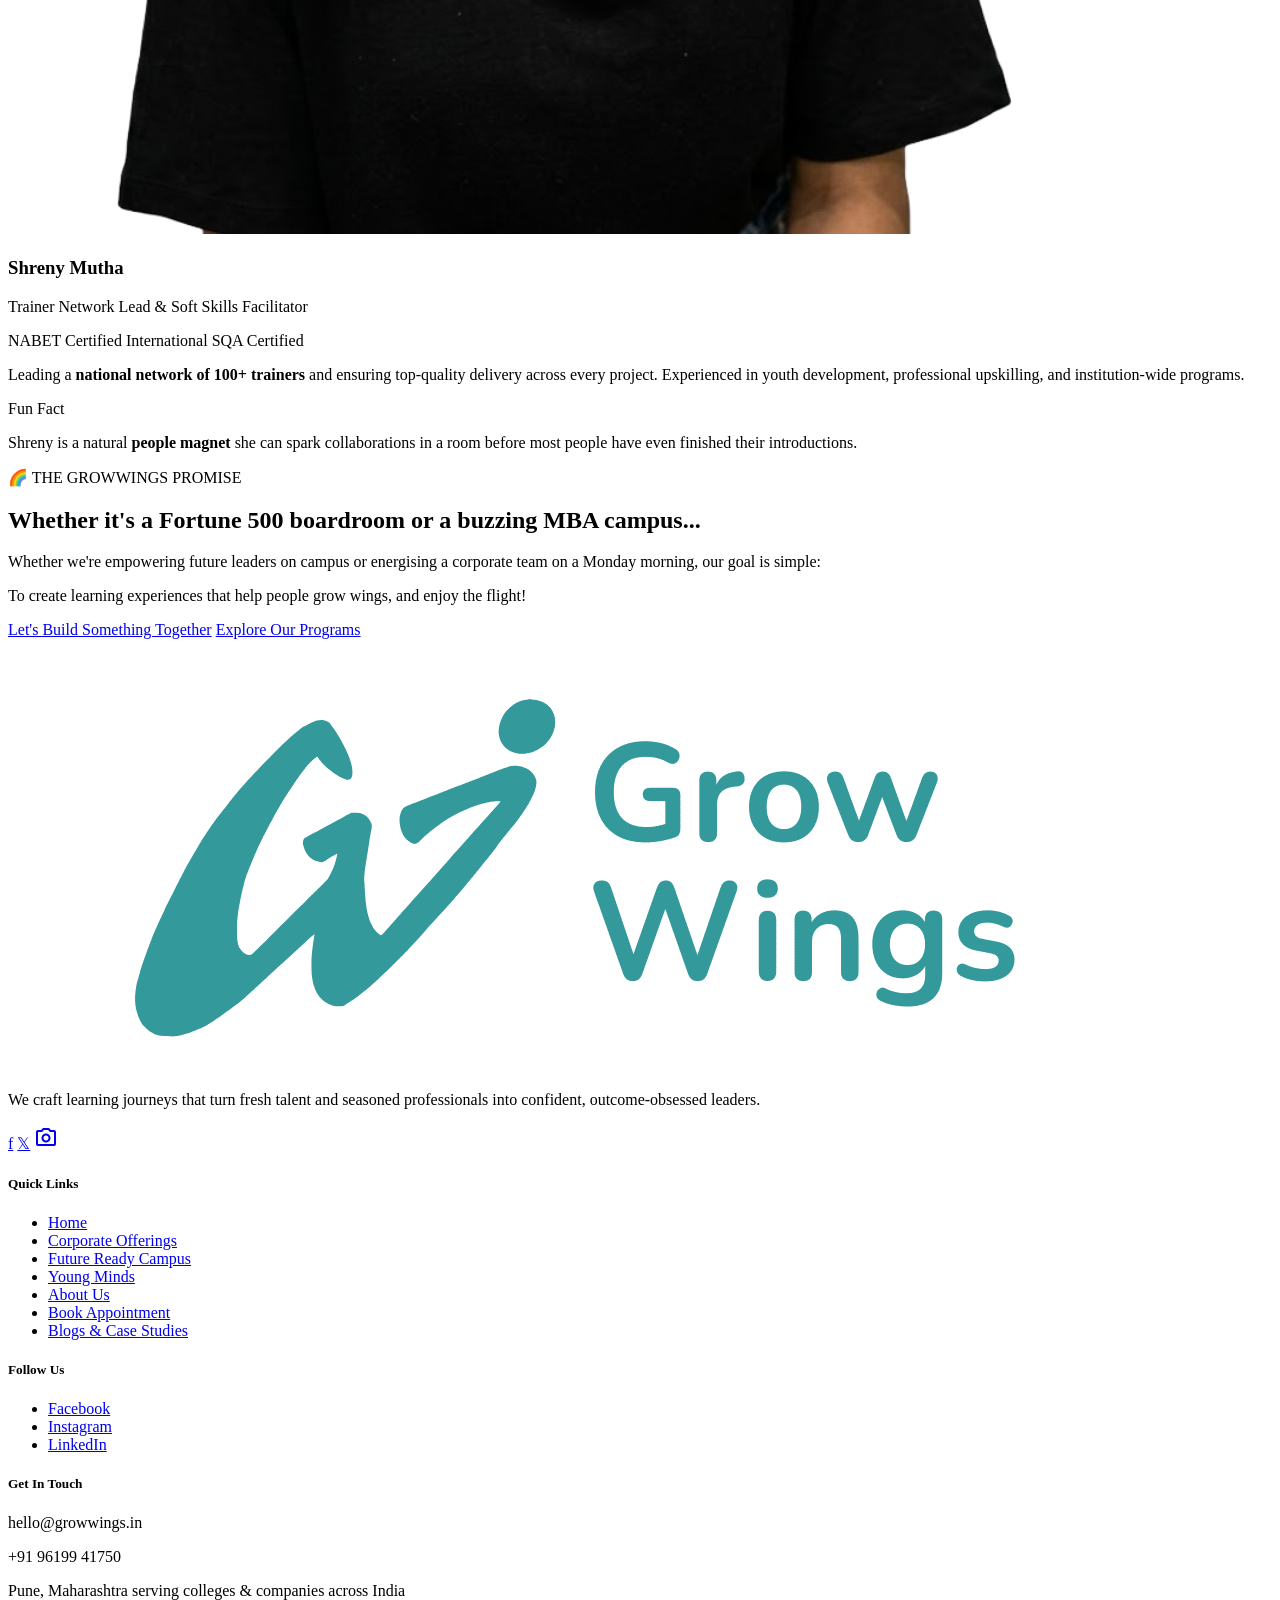
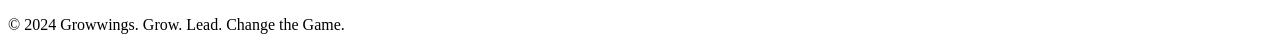
==== commit 9603df05: "Remove all dashes from website content entirely Co-Authored-By: Claude Sonnet 4.6 <noreply@anthropic" ====
--- a/about.html
+++ b/about.html
@@ -3,7 +3,7 @@
 <head>
 <meta charset="utf-8"/>
 <meta name="viewport" content="width=device-width, initial-scale=1.0"/>
-<title>About Us | Growwings - All-Women-Founded L&D Company</title>
+<title>About Us | Growwings All-Women-Founded L&D Company</title>
 <link href="https://fonts.googleapis.com" rel="preconnect"/>
 <link crossorigin href="https://fonts.gstatic.com" rel="preconnect"/>
 <link href="https://fonts.googleapis.com/css2?family=Montserrat:wght@400;600;700;800&family=Inter:wght@400;600&display=swap" rel="stylesheet"/>
@@ -92,8 +92,8 @@
       <div class="fade-in">
         <span class="bg-tertiary-fixed text-on-tertiary-fixed px-4 py-1.5 rounded-full font-label-bold text-label-bold mb-6 inline-block tracking-wide">✨ ALL-WOMEN FOUNDED</span>
         <h1 class="font-display-xl text-display-xl text-primary mb-6 leading-tight">Who We<br/><span class="text-secondary-container shimmer-text">Are.</span></h1>
-        <p class="font-body-lg text-body-lg text-on-surface-variant mb-4">GrowWings is an <strong>all-women-founded L&D consulting company</strong> on a mission to build campuses and workplaces where people don't just work - they <strong>grow, lead, and shine</strong>.</p>
-        <p class="font-body-md text-body-md text-on-surface-variant mb-8">We design managerial and leadership programs for corporates that create lasting behavioural change, partnering as trusted learning allies across industries like FMCG, BFSI, Manufacturing, IT & Consulting, Real Estate, PSU & Power, HR & Recruitment - <em>you name it, and we design it.</em></p>
+        <p class="font-body-lg text-body-lg text-on-surface-variant mb-4">GrowWings is an <strong>all-women-founded L&D consulting company</strong> on a mission to build campuses and workplaces where people don't just work they <strong>grow, lead, and shine</strong>.</p>
+        <p class="font-body-md text-body-md text-on-surface-variant mb-8">We design managerial and leadership programs for corporates that create lasting behavioural change, partnering as trusted learning allies across industries like FMCG, BFSI, Manufacturing, IT & Consulting, Real Estate, PSU & Power, HR & Recruitment <em>you name it, and we design it.</em></p>
         <div class="flex flex-wrap gap-4">
           <a href="contact.html" class="magnetic btn-pulse bg-secondary-container hover:bg-secondary text-white px-8 py-4 rounded-full font-label-bold shadow-lg transition-all flex items-center gap-2 group">Work With Us <span class="material-symbols-outlined text-[18px] transition-transform group-hover:translate-x-1">arrow_forward</span></a>
           <a href="#founders" class="border-2 border-primary text-primary hover:bg-primary hover:text-white px-8 py-4 rounded-full font-label-bold transition-all">Meet the Team</a>
@@ -174,7 +174,7 @@
   <section class="py-section-padding-lg px-gutter max-w-container-max mx-auto">
     <div class="text-center max-w-3xl mx-auto mb-16 fade-in">
       <span class="bg-primary/10 text-primary px-4 py-1.5 rounded-full font-label-bold text-label-bold mb-6 inline-block">THE GROWWINGS SIGNATURE</span>
-      <h2 class="font-headline-lg text-headline-lg text-primary mb-4">Our Methodology - I → A → T</h2>
+      <h2 class="font-headline-lg text-headline-lg text-primary mb-4">Our Methodology I → A → T</h2>
       <p class="font-body-lg text-body-lg text-on-surface-variant">It's not just training; it's a before-and-after experience that teams can <strong>see, feel, and celebrate</strong>.</p>
     </div>
     <div class="grid grid-cols-1 md:grid-cols-3 gap-8">
@@ -308,7 +308,7 @@
           <p class="text-on-surface-variant font-body-md mb-4">Specialist in <strong>communication and emotional intelligence</strong>, with programs delivered for Ernst & Young, Tyson Foods, Karle Infra, Neebal Technologies, and more.</p>
           <div class="bg-surface-container-low rounded-2xl p-4">
             <p class="text-xs font-label-bold text-secondary-container uppercase tracking-wider mb-1">Fun Fact</p>
-            <p class="text-sm text-on-surface-variant italic">Poonam has a way of dropping <strong>"wisdom bombs"</strong> - advice you didn't know you needed, but that instantly change how you view work, life, or leadership.</p>
+            <p class="text-sm text-on-surface-variant italic">Poonam has a way of dropping <strong>"wisdom bombs"</strong> advice you didn't know you needed, but that instantly change how you view work, life, or leadership.</p>
           </div>
         </div>
       </div>
@@ -357,10 +357,10 @@
           </div>
         </div>
         <div class="mt-5 relative z-10">
-          <p class="text-on-surface-variant font-body-md mb-4">Delivered sessions for <strong>freshers at EY</strong>, <strong>retired professionals at Bank of Baroda</strong>, <strong>trans youth at Periferry</strong>, and more - helping each group meet their specific learning objectives.</p>
+          <p class="text-on-surface-variant font-body-md mb-4">Delivered sessions for <strong>freshers at EY</strong>, <strong>retired professionals at Bank of Baroda</strong>, <strong>trans youth at Periferry</strong>, and more helping each group meet their specific learning objectives.</p>
           <div class="bg-surface-container-low rounded-2xl p-4">
             <p class="text-xs font-label-bold text-secondary-container uppercase tracking-wider mb-1">Fun Fact</p>
-            <p class="text-sm text-on-surface-variant italic">Can take the most random idea and turn it into blockbuster content - sometimes while sipping her Diet Coke.</p>
+            <p class="text-sm text-on-surface-variant italic">Can take the most random idea and turn it into blockbuster content sometimes while sipping her Diet Coke.</p>
           </div>
         </div>
       </div>
@@ -387,7 +387,7 @@
           <p class="text-on-surface-variant font-body-md mb-4">Leading a <strong>national network of 100+ trainers</strong> and ensuring top-quality delivery across every project. Experienced in youth development, professional upskilling, and institution-wide programs.</p>
           <div class="bg-surface-container-low rounded-2xl p-4">
             <p class="text-xs font-label-bold text-secondary-container uppercase tracking-wider mb-1">Fun Fact</p>
-            <p class="text-sm text-on-surface-variant italic">Shreny is a natural <strong>people magnet</strong> - she can spark collaborations in a room before most people have even finished their introductions.</p>
+            <p class="text-sm text-on-surface-variant italic">Shreny is a natural <strong>people magnet</strong> she can spark collaborations in a room before most people have even finished their introductions.</p>
           </div>
         </div>
       </div>
@@ -452,7 +452,7 @@
       <h5 class="font-label-bold text-primary-fixed mb-5 uppercase tracking-wider text-xs">Get In Touch</h5>
       <p class="text-outline-variant text-sm mb-2">hello@growwings.in</p>
       <p class="text-outline-variant text-sm mb-4">+91 96199 41750</p>
-      <p class="text-outline-variant text-sm">Pune, Maharashtra - serving colleges & companies across India</p>
+      <p class="text-outline-variant text-sm">Pune, Maharashtra serving colleges & companies across India</p>
     </div>
   </div>
   <div class="mt-12 pt-8 border-t border-white/10 text-center px-gutter">
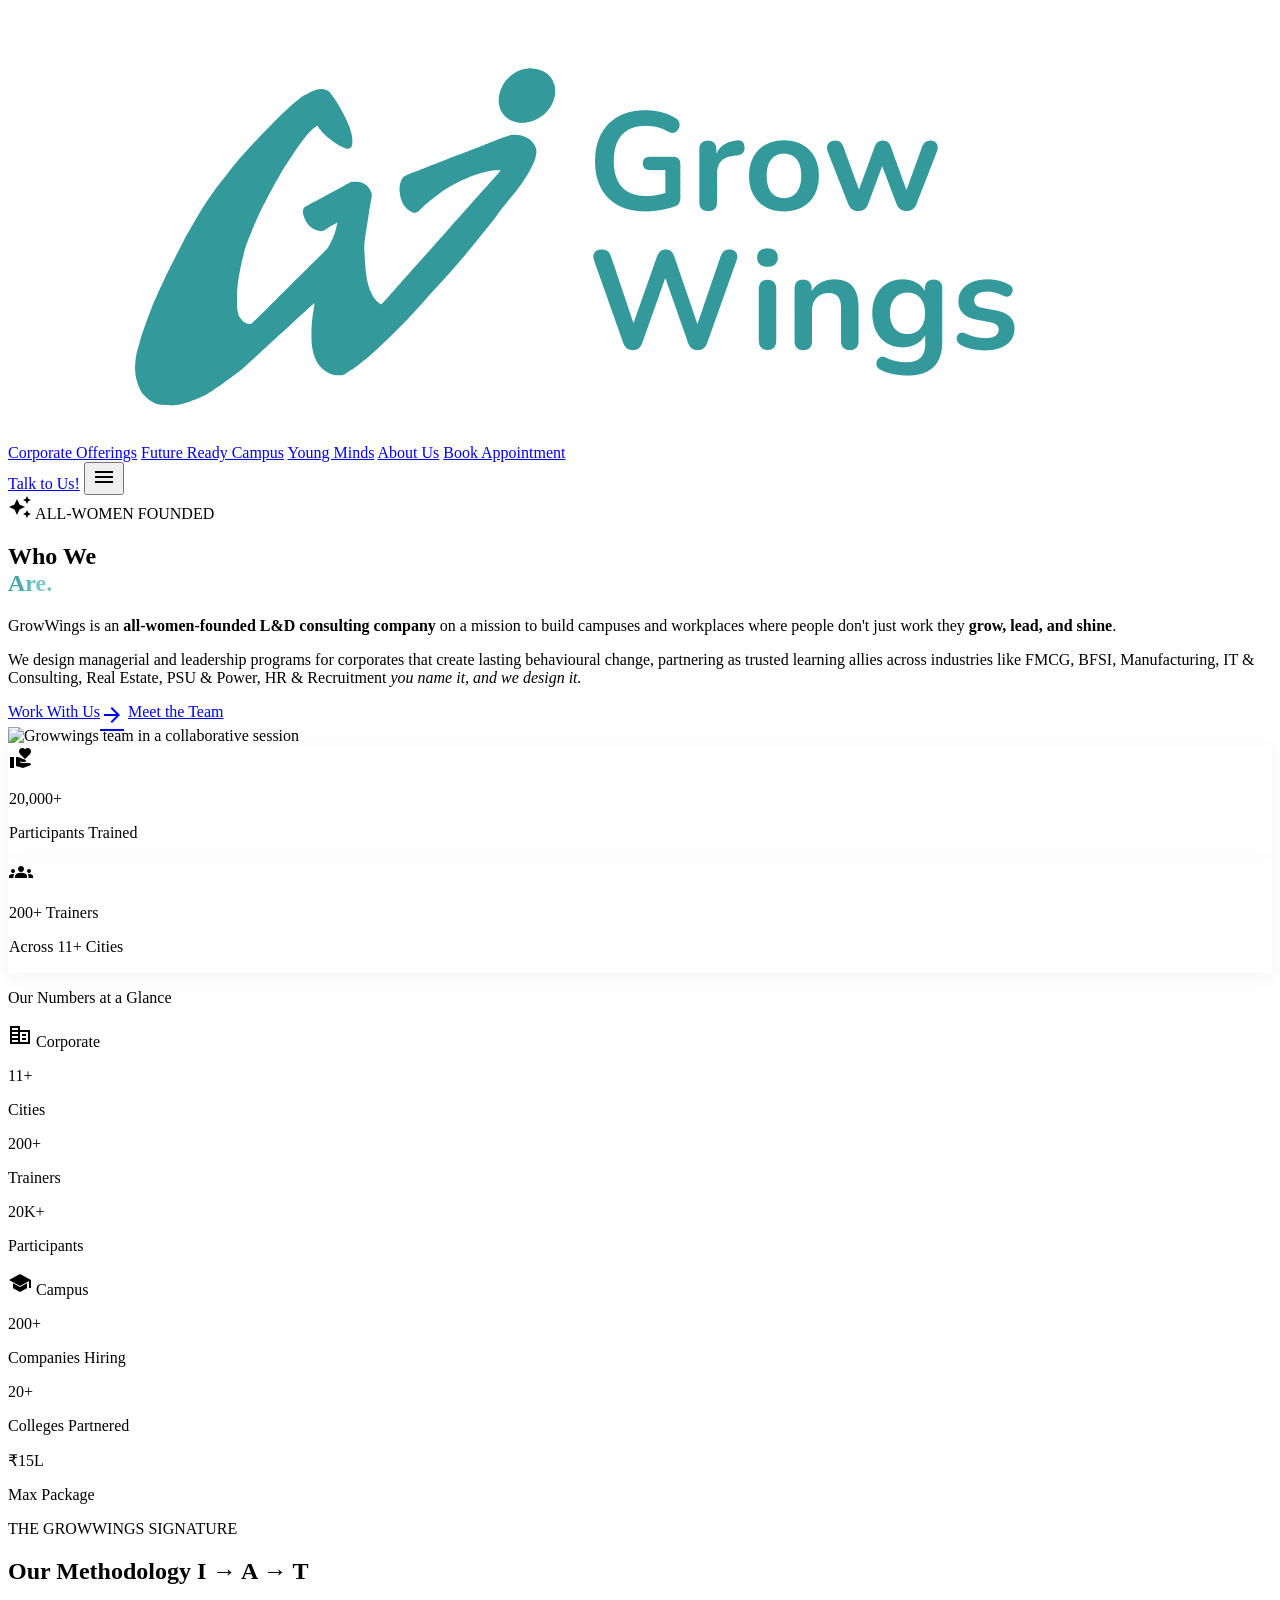
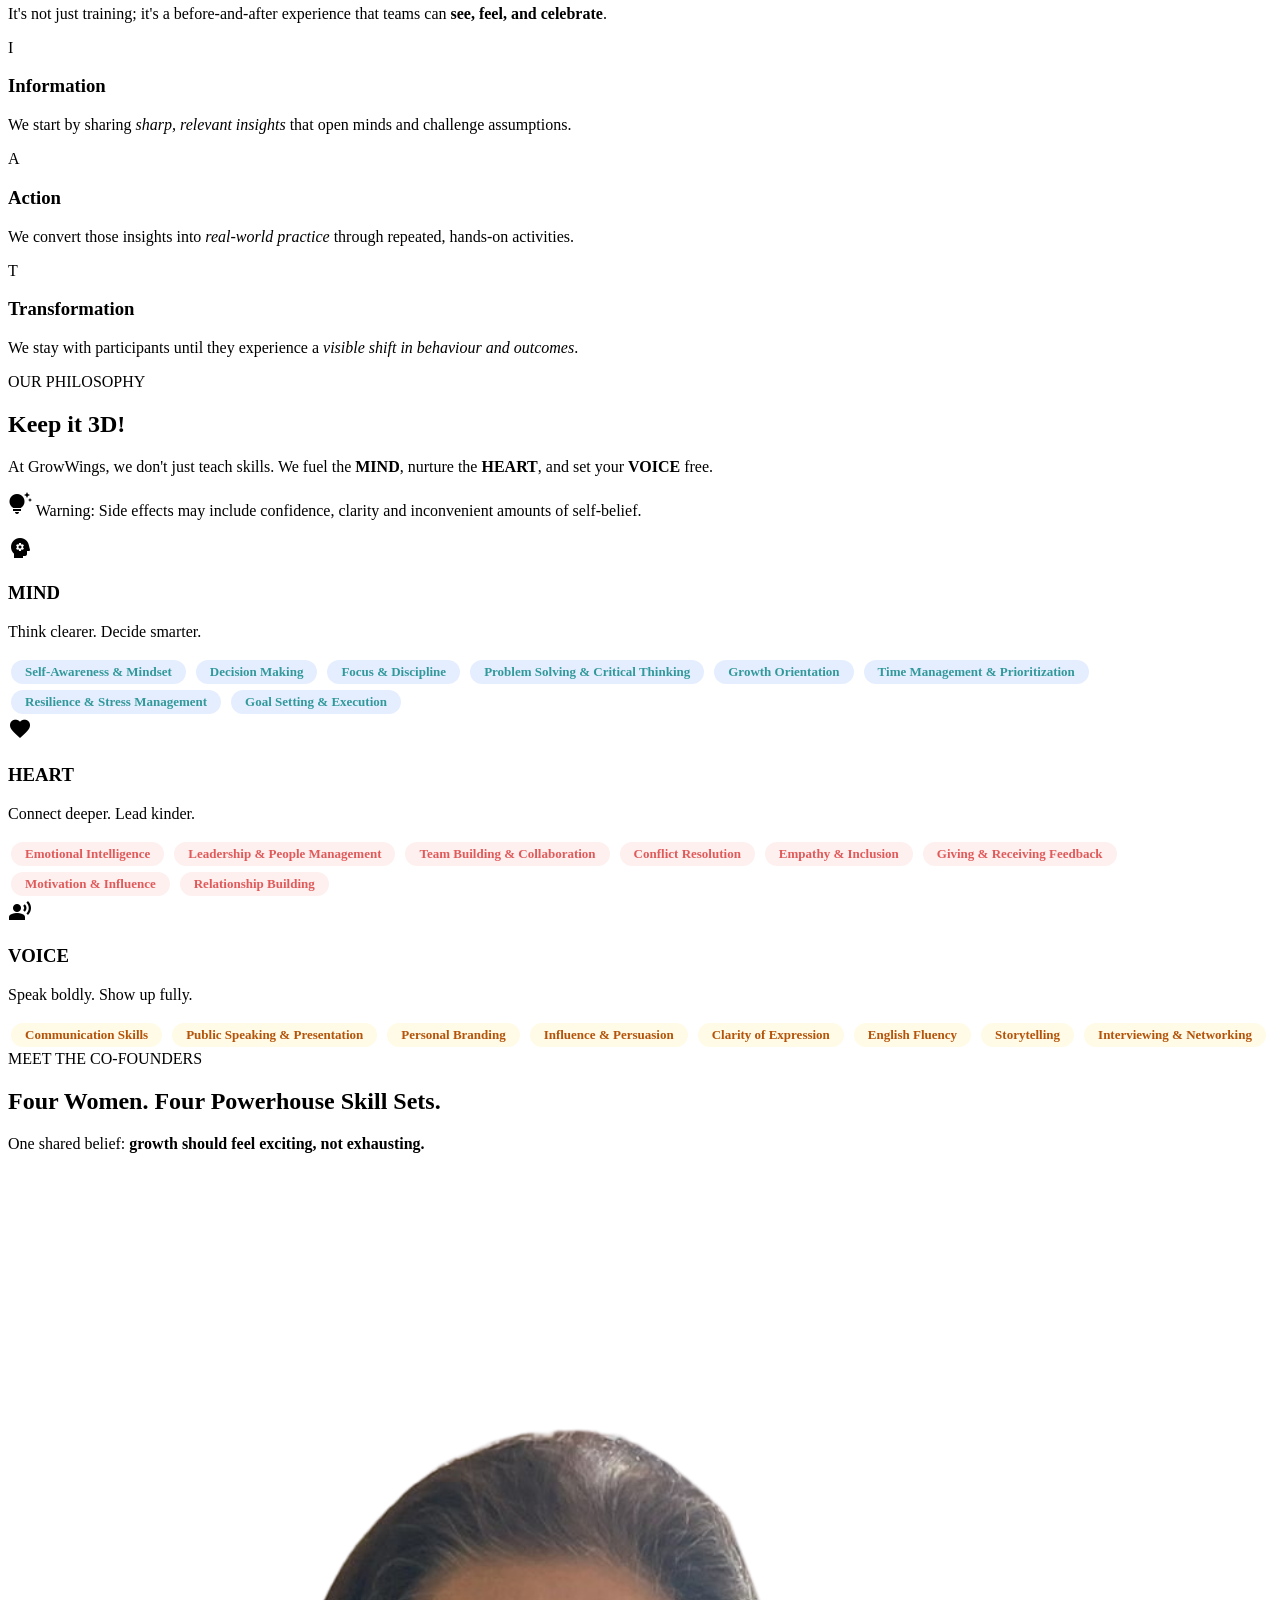
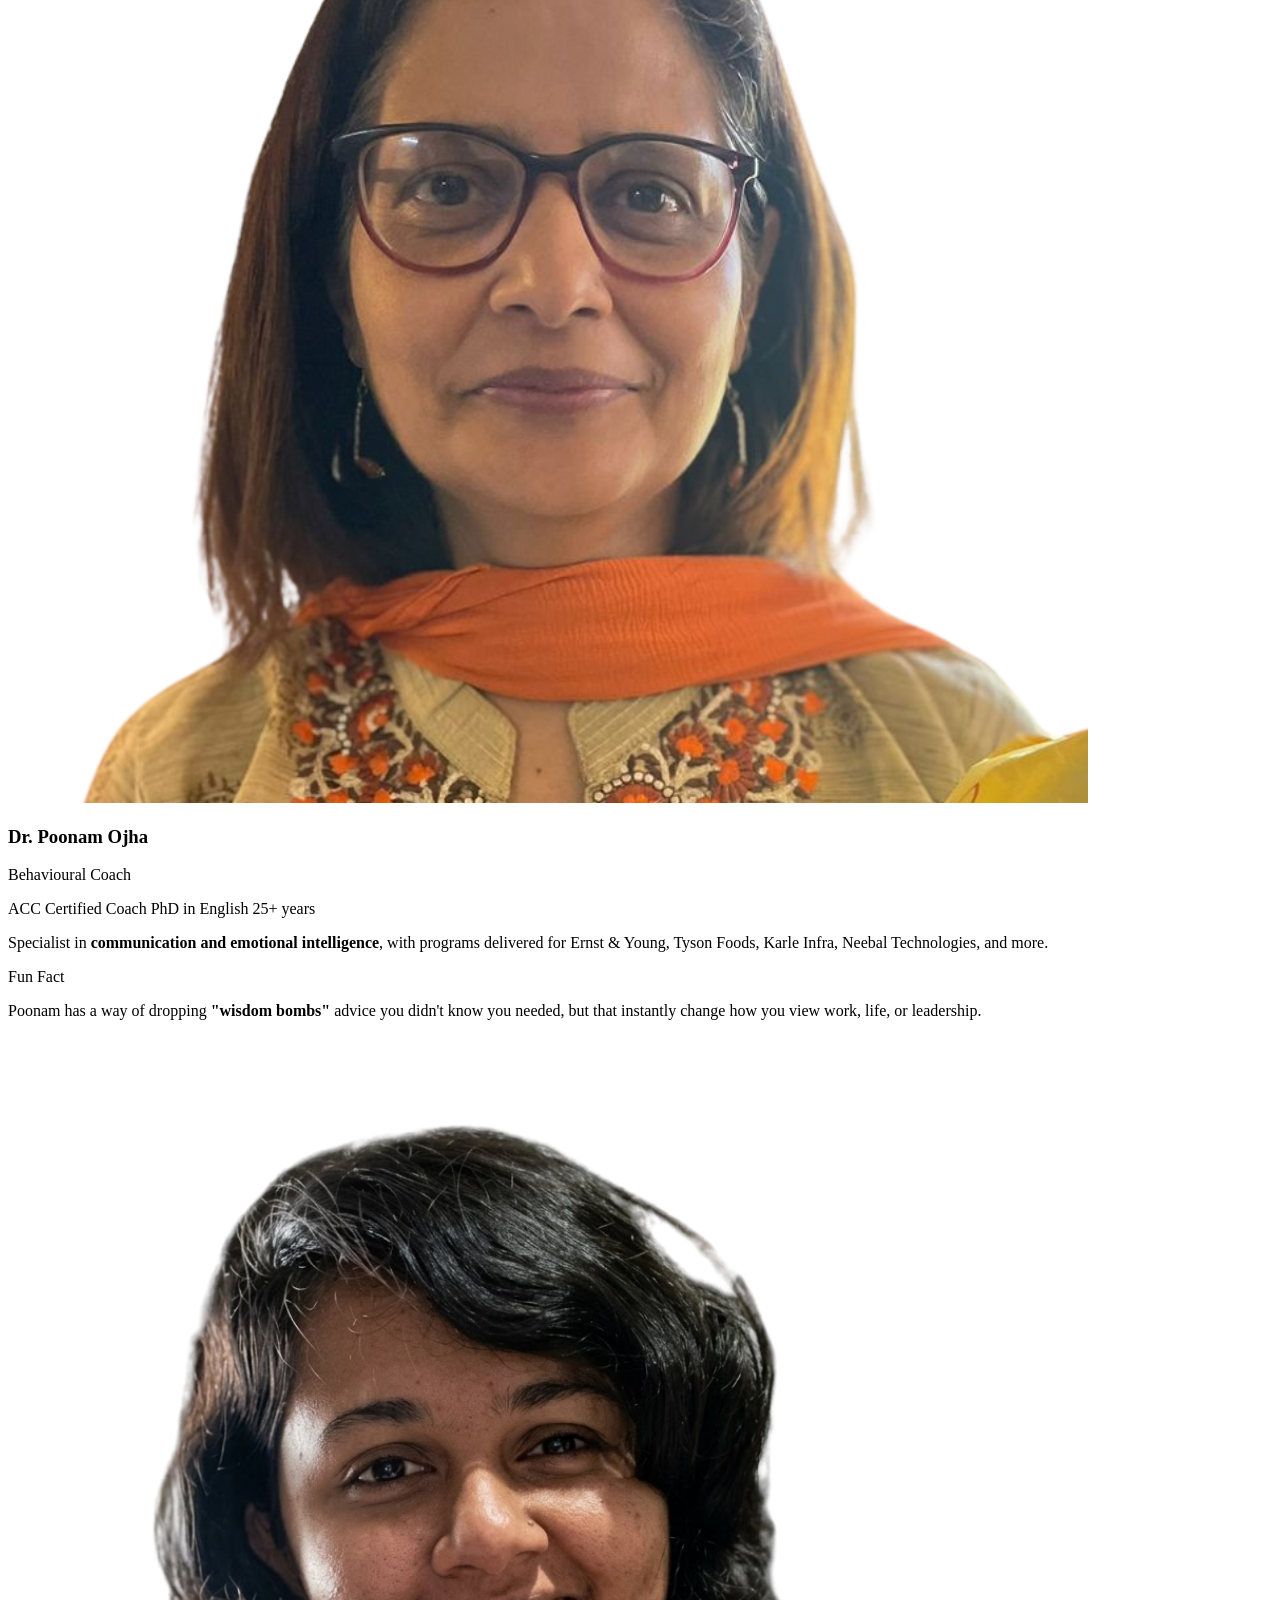
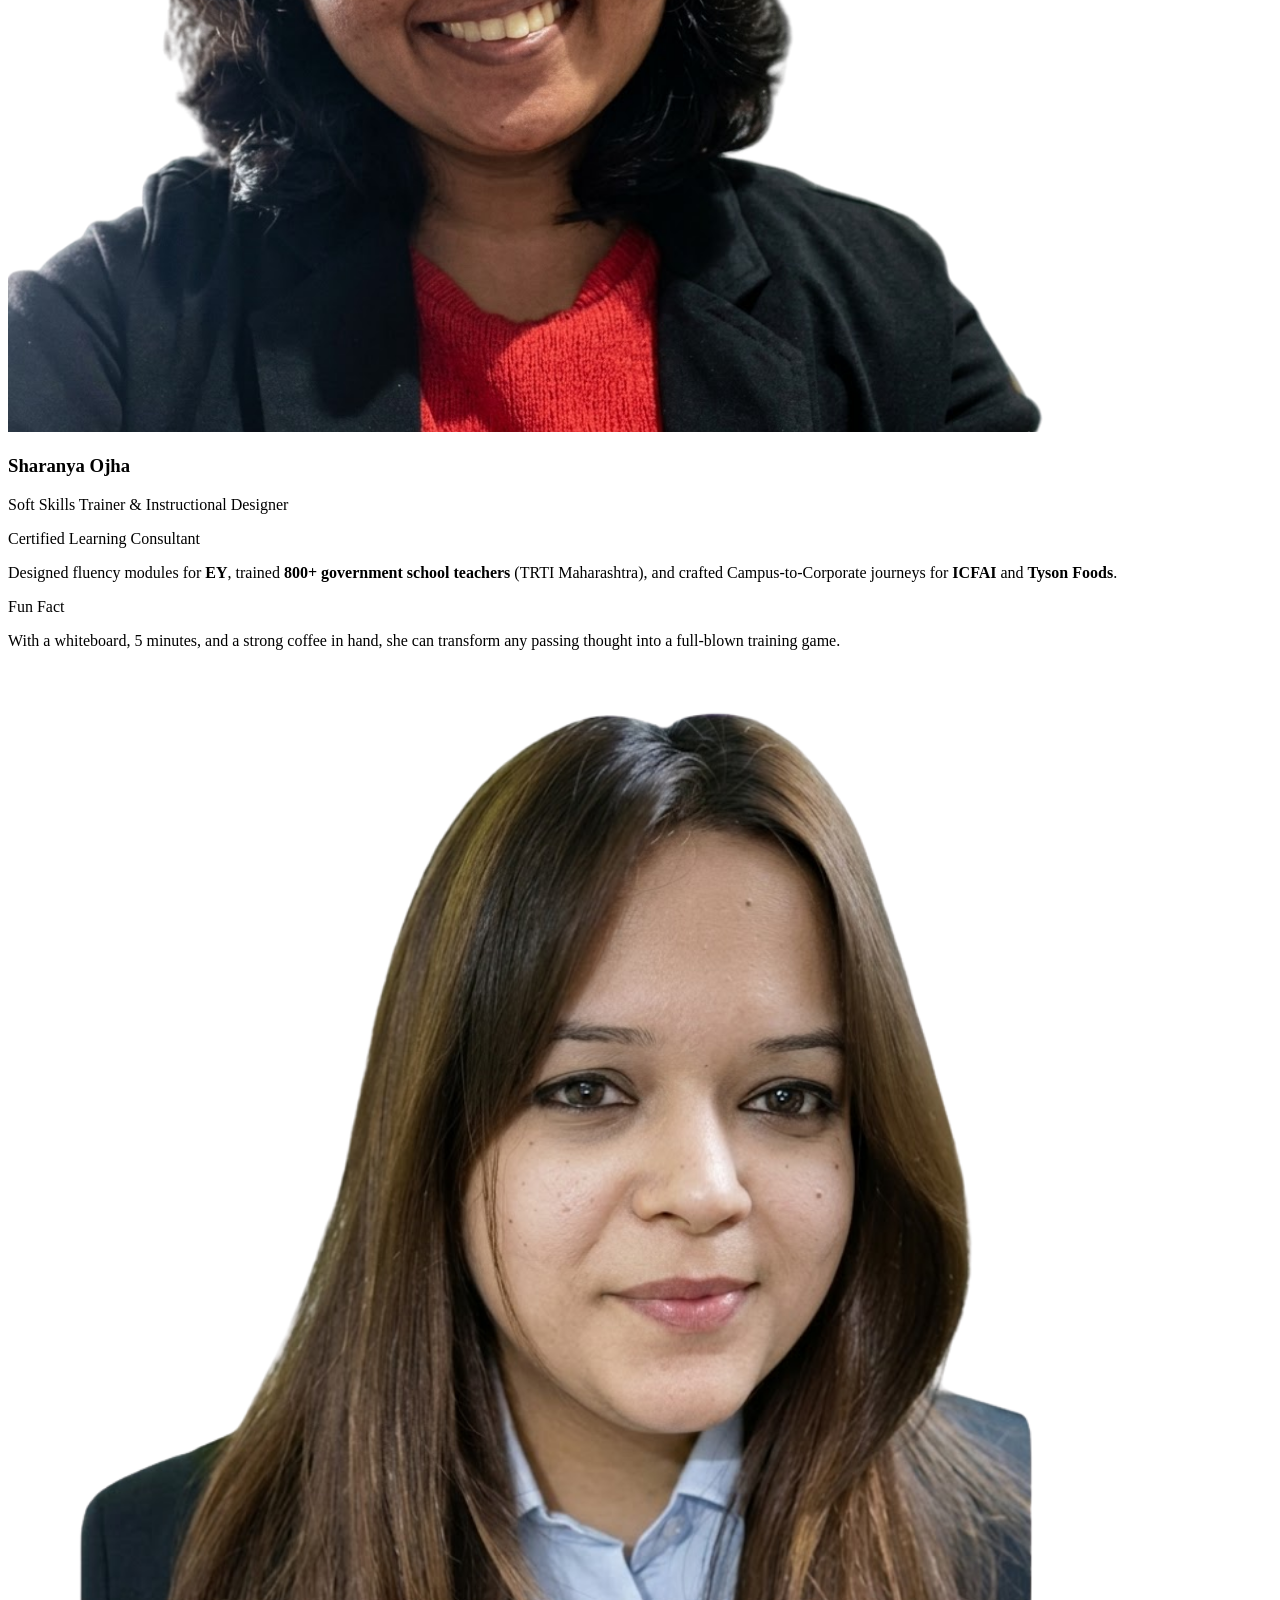
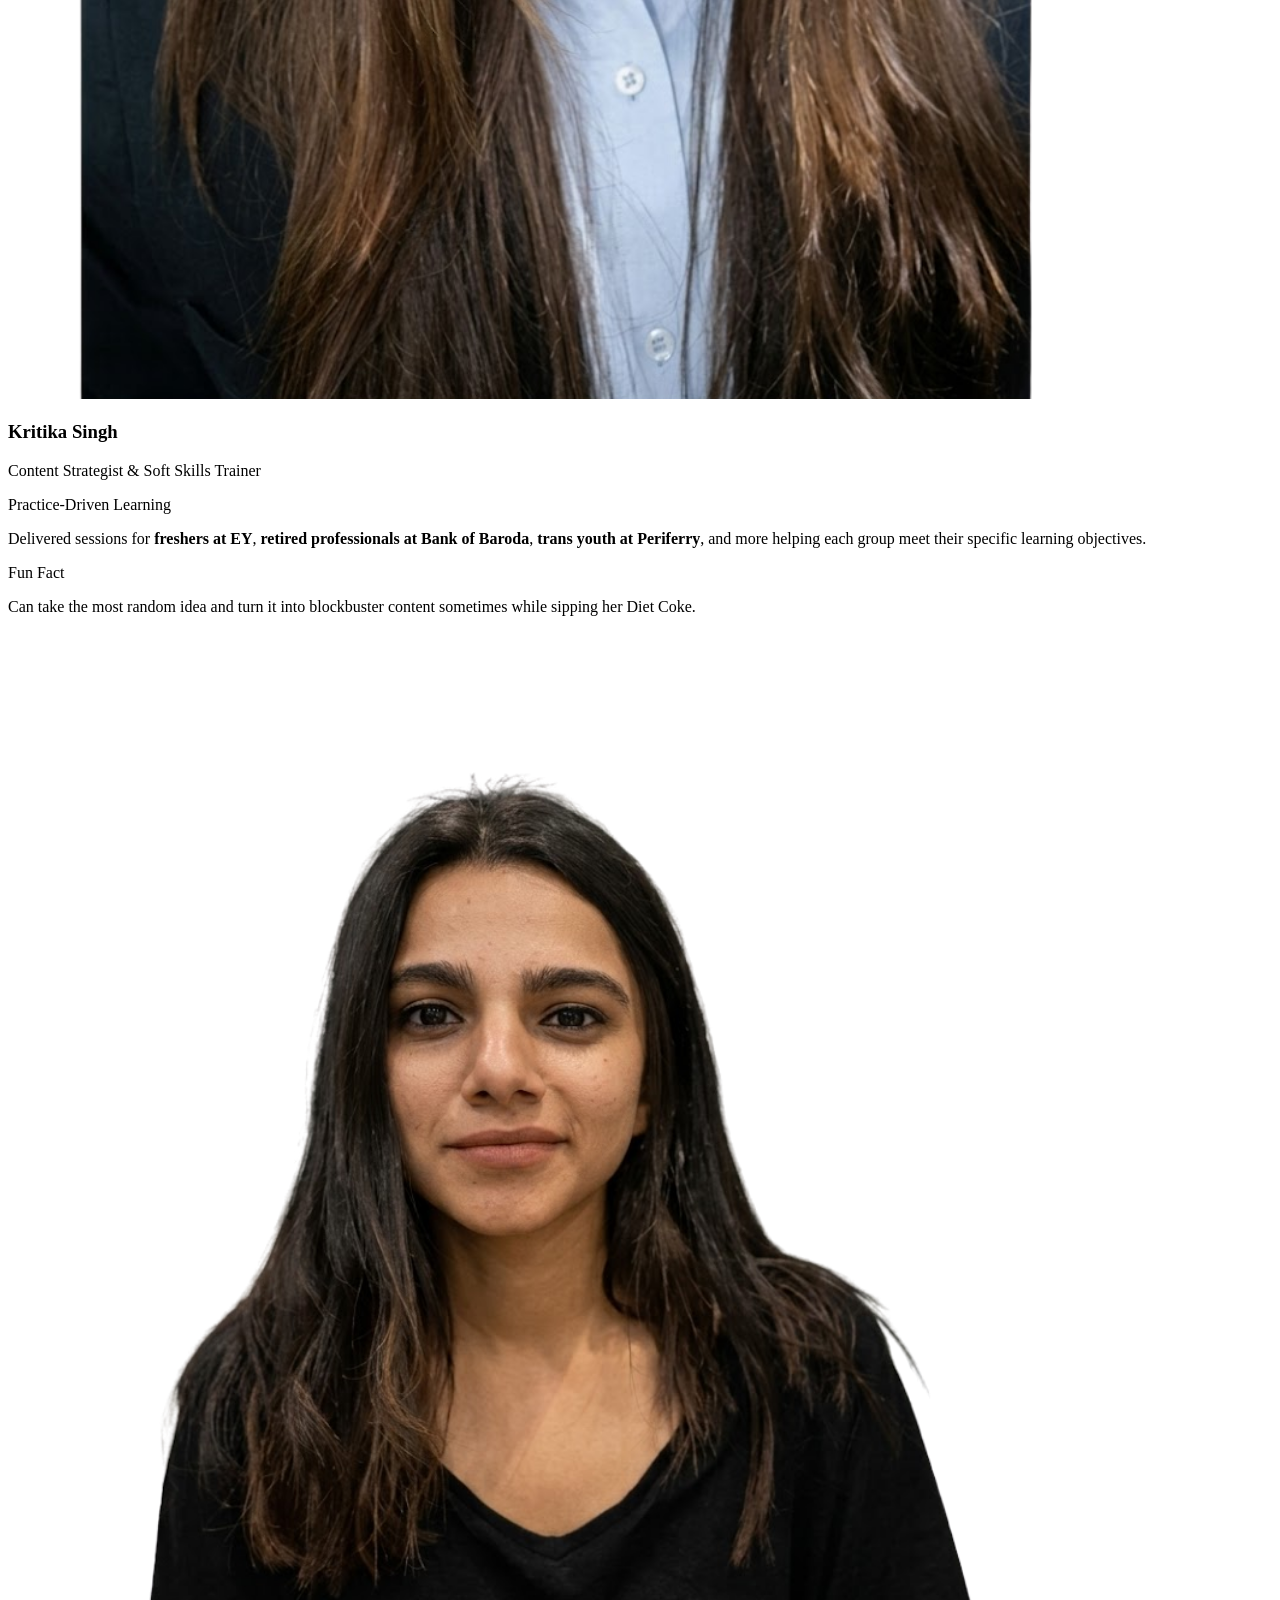
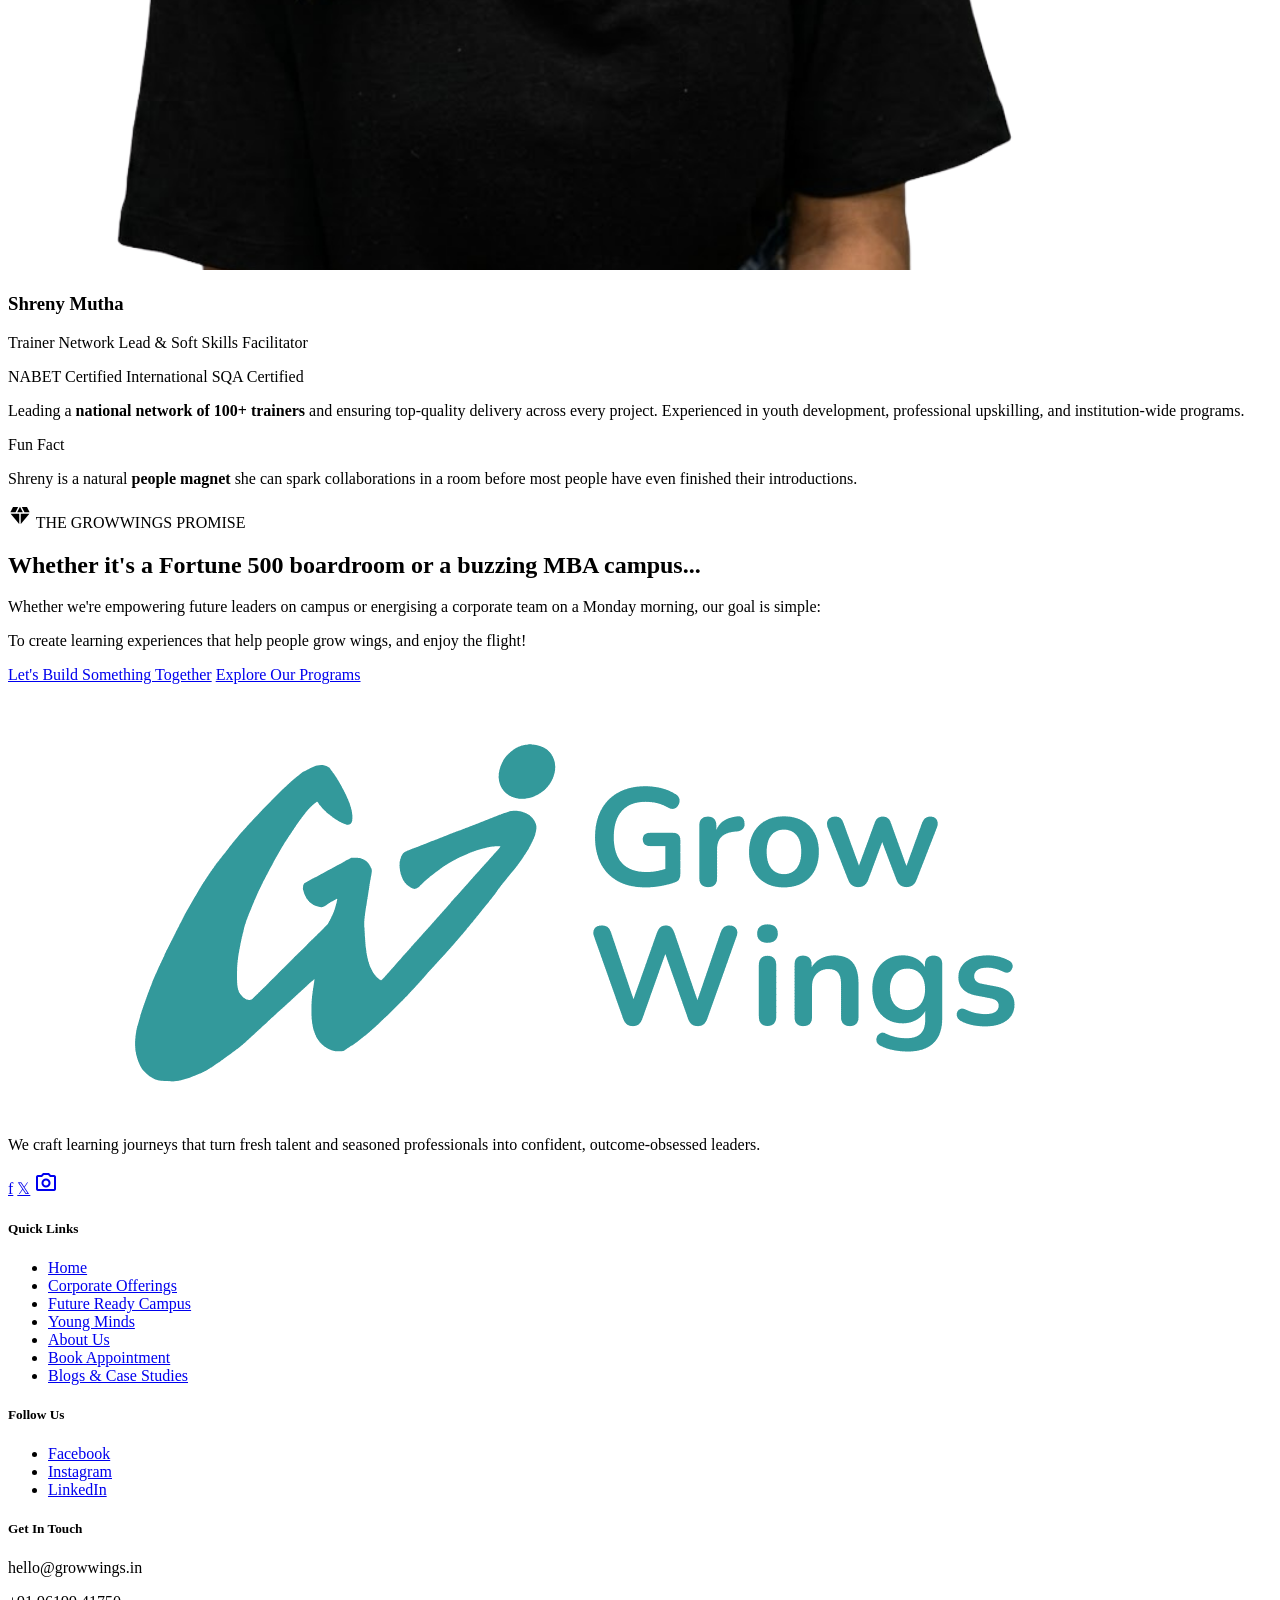
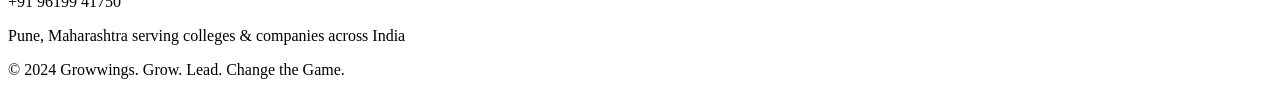
==== commit 87829ff6: "Replace all emojis with Material Symbols icons throughout Swap every emoji across all pages for cont" ====
--- a/about.html
+++ b/about.html
@@ -90,7 +90,7 @@
     <div class="anim-blob-2 absolute -bottom-20 -left-20 w-80 h-80 bg-secondary-fixed/20 rounded-full blur-3xl pointer-events-none"></div>
     <div class="relative z-10 grid grid-cols-1 lg:grid-cols-2 gap-12 items-center">
       <div class="fade-in">
-        <span class="bg-tertiary-fixed text-on-tertiary-fixed px-4 py-1.5 rounded-full font-label-bold text-label-bold mb-6 inline-block tracking-wide">✨ ALL-WOMEN FOUNDED</span>
+        <span class="bg-tertiary-fixed text-on-tertiary-fixed px-4 py-1.5 rounded-full font-label-bold text-label-bold mb-6 inline-flex items-center gap-1.5 tracking-wide"><span class="material-symbols-outlined text-[15px]" style="font-variation-settings:'FILL' 1;">auto_awesome</span> ALL-WOMEN FOUNDED</span>
         <h1 class="font-display-xl text-display-xl text-primary mb-6 leading-tight">Who We<br/><span class="text-secondary-container shimmer-text">Are.</span></h1>
         <p class="font-body-lg text-body-lg text-on-surface-variant mb-4">GrowWings is an <strong>all-women-founded L&D consulting company</strong> on a mission to build campuses and workplaces where people don't just work they <strong>grow, lead, and shine</strong>.</p>
         <p class="font-body-md text-body-md text-on-surface-variant mb-8">We design managerial and leadership programs for corporates that create lasting behavioural change, partnering as trusted learning allies across industries like FMCG, BFSI, Manufacturing, IT & Consulting, Real Estate, PSU & Power, HR & Recruitment <em>you name it, and we design it.</em></p>
@@ -132,7 +132,7 @@
       <div class="grid grid-cols-1 md:grid-cols-2 gap-8">
         <!-- Corporate -->
         <div class="bg-white/10 backdrop-blur-md rounded-[32px] p-8 text-white">
-          <p class="text-secondary-fixed-dim font-label-bold uppercase tracking-wider text-xs mb-6">🏢 Corporate</p>
+          <p class="text-secondary-fixed-dim font-label-bold uppercase tracking-wider text-xs mb-6 flex items-center gap-1.5"><span class="material-symbols-outlined text-[14px]" style="font-variation-settings:'FILL' 1;">corporate_fare</span> Corporate</p>
           <div class="grid grid-cols-3 gap-6 text-center">
             <div>
               <p class="text-secondary-fixed-dim font-display-xl text-[42px] leading-none font-bold mb-2">11+</p>
@@ -150,7 +150,7 @@
         </div>
         <!-- Campus -->
         <div class="bg-white/10 backdrop-blur-md rounded-[32px] p-8 text-white">
-          <p class="text-secondary-fixed-dim font-label-bold uppercase tracking-wider text-xs mb-6">🎓 Campus</p>
+          <p class="text-secondary-fixed-dim font-label-bold uppercase tracking-wider text-xs mb-6 flex items-center gap-1.5"><span class="material-symbols-outlined text-[14px]" style="font-variation-settings:'FILL' 1;">school</span> Campus</p>
           <div class="grid grid-cols-3 gap-6 text-center">
             <div>
               <p class="text-secondary-fixed-dim font-display-xl text-[42px] leading-none font-bold mb-2">200+</p>
@@ -215,7 +215,7 @@
         <span class="bg-secondary-fixed text-secondary px-4 py-1.5 rounded-full font-label-bold text-label-bold mb-6 inline-block">OUR PHILOSOPHY</span>
         <h2 class="font-headline-lg text-headline-lg text-primary mb-4">Keep it 3D!</h2>
         <p class="font-body-lg text-body-lg text-on-surface-variant max-w-2xl mx-auto">At GrowWings, we don't just teach skills. We fuel the <strong>MIND</strong>, nurture the <strong>HEART</strong>, and set your <strong>VOICE</strong> free.</p>
-        <p class="text-sm text-on-surface-variant mt-4 italic">⚠️ Warning: Side effects may include confidence, clarity and inconvenient amounts of self-belief.</p>
+        <p class="text-sm text-on-surface-variant mt-4 italic inline-flex items-center gap-1.5"><span class="material-symbols-outlined text-[16px] text-secondary-container" style="font-variation-settings:'FILL' 1;">tips_and_updates</span> Warning: Side effects may include confidence, clarity and inconvenient amounts of self-belief.</p>
       </div>
       <div class="grid grid-cols-1 md:grid-cols-3 gap-8">
         <!-- MIND -->
@@ -402,7 +402,7 @@
       <div class="absolute top-0 right-0 w-72 h-72 bg-secondary-container/20 rounded-full blur-3xl"></div>
       <div class="relative z-10 px-8 py-16 md:px-20 md:py-24">
         <div class="max-w-3xl">
-          <span class="bg-white/20 text-white px-4 py-1.5 rounded-full font-label-bold text-label-bold mb-8 inline-block">🌈 THE GROWWINGS PROMISE</span>
+          <span class="bg-white/20 text-white px-4 py-1.5 rounded-full font-label-bold text-label-bold mb-8 inline-flex items-center gap-1.5"><span class="material-symbols-outlined text-[15px]" style="font-variation-settings:'FILL' 1;">diamond</span> THE GROWWINGS PROMISE</span>
           <h2 class="font-headline-lg text-headline-lg text-white mb-6">Whether it's a Fortune 500 boardroom or a buzzing MBA campus...</h2>
           <p class="text-primary-fixed text-body-lg opacity-90 mb-6">Whether we're empowering future leaders on campus or energising a corporate team on a Monday morning, our goal is simple:</p>
           <p class="text-secondary-fixed-dim font-headline-md text-headline-md font-bold mb-10">To create learning experiences that help people <span class="text-white">grow wings</span>, and enjoy the flight!</p>
